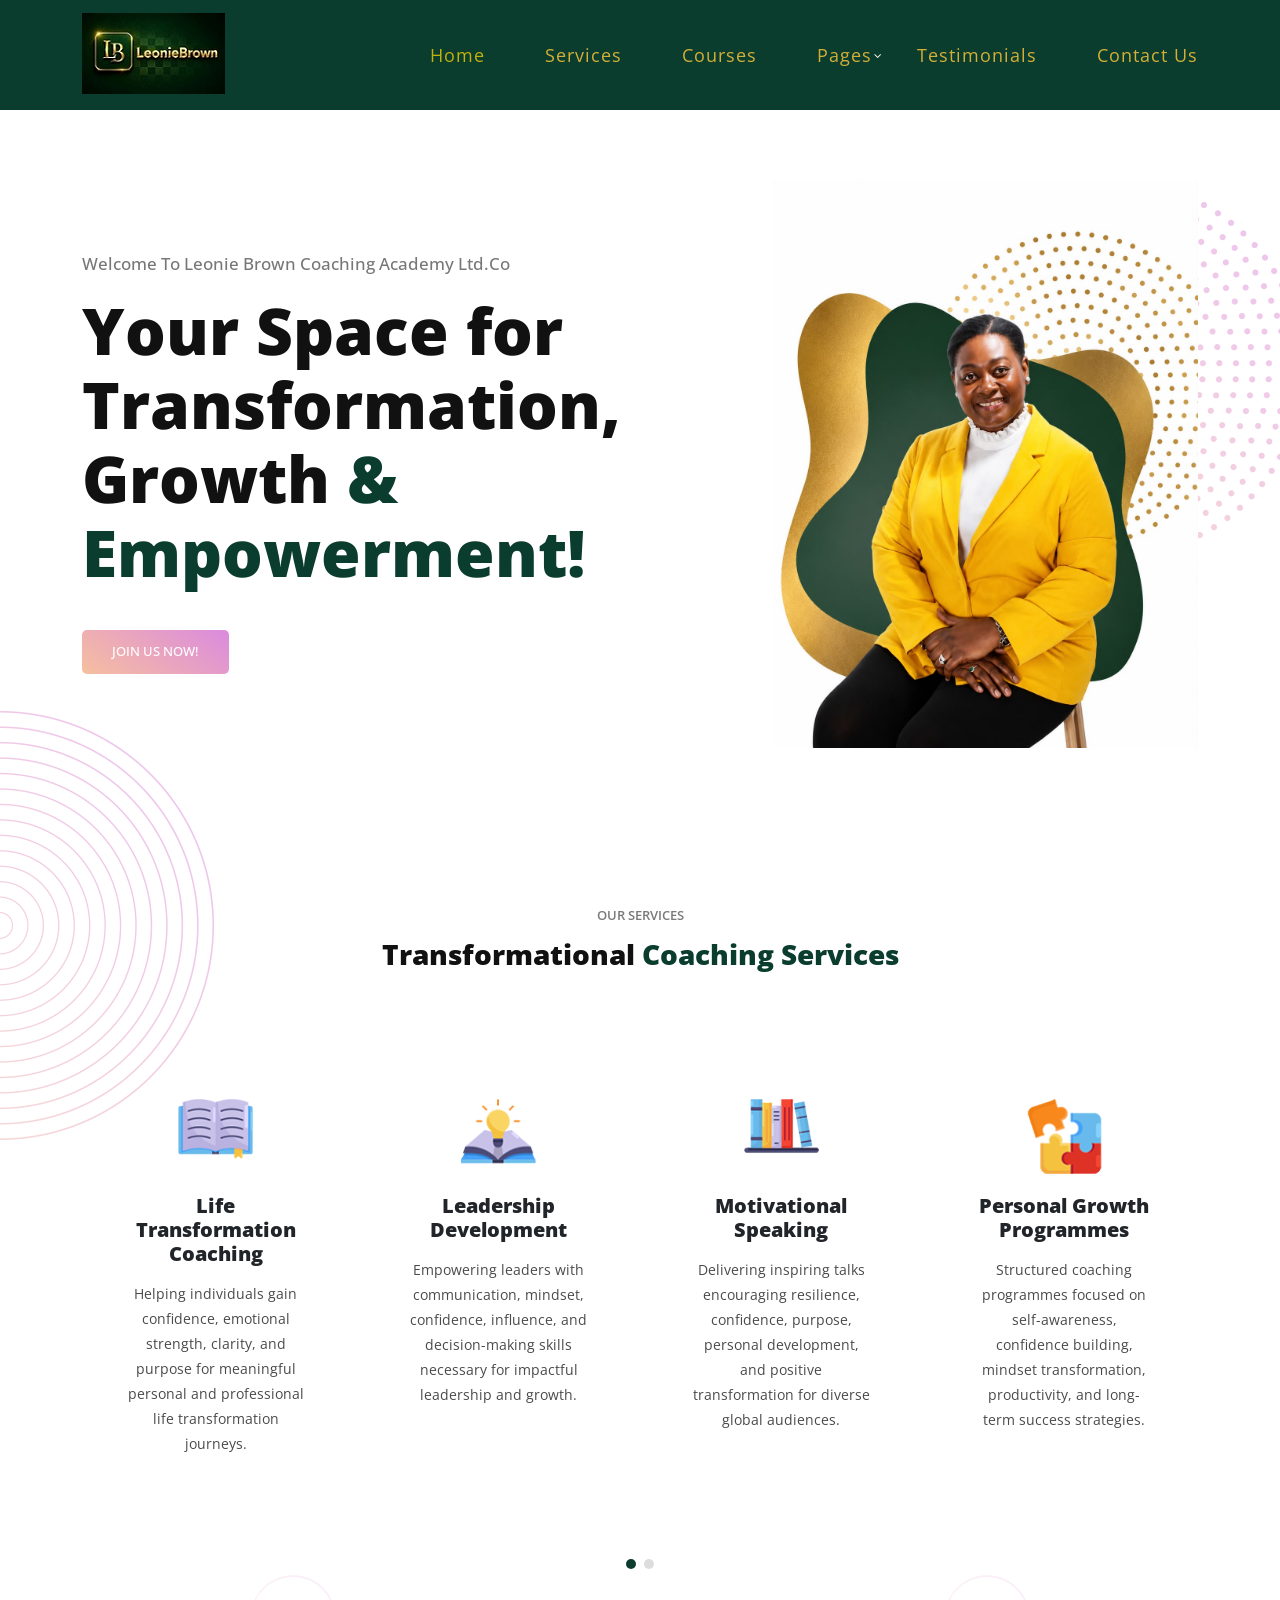
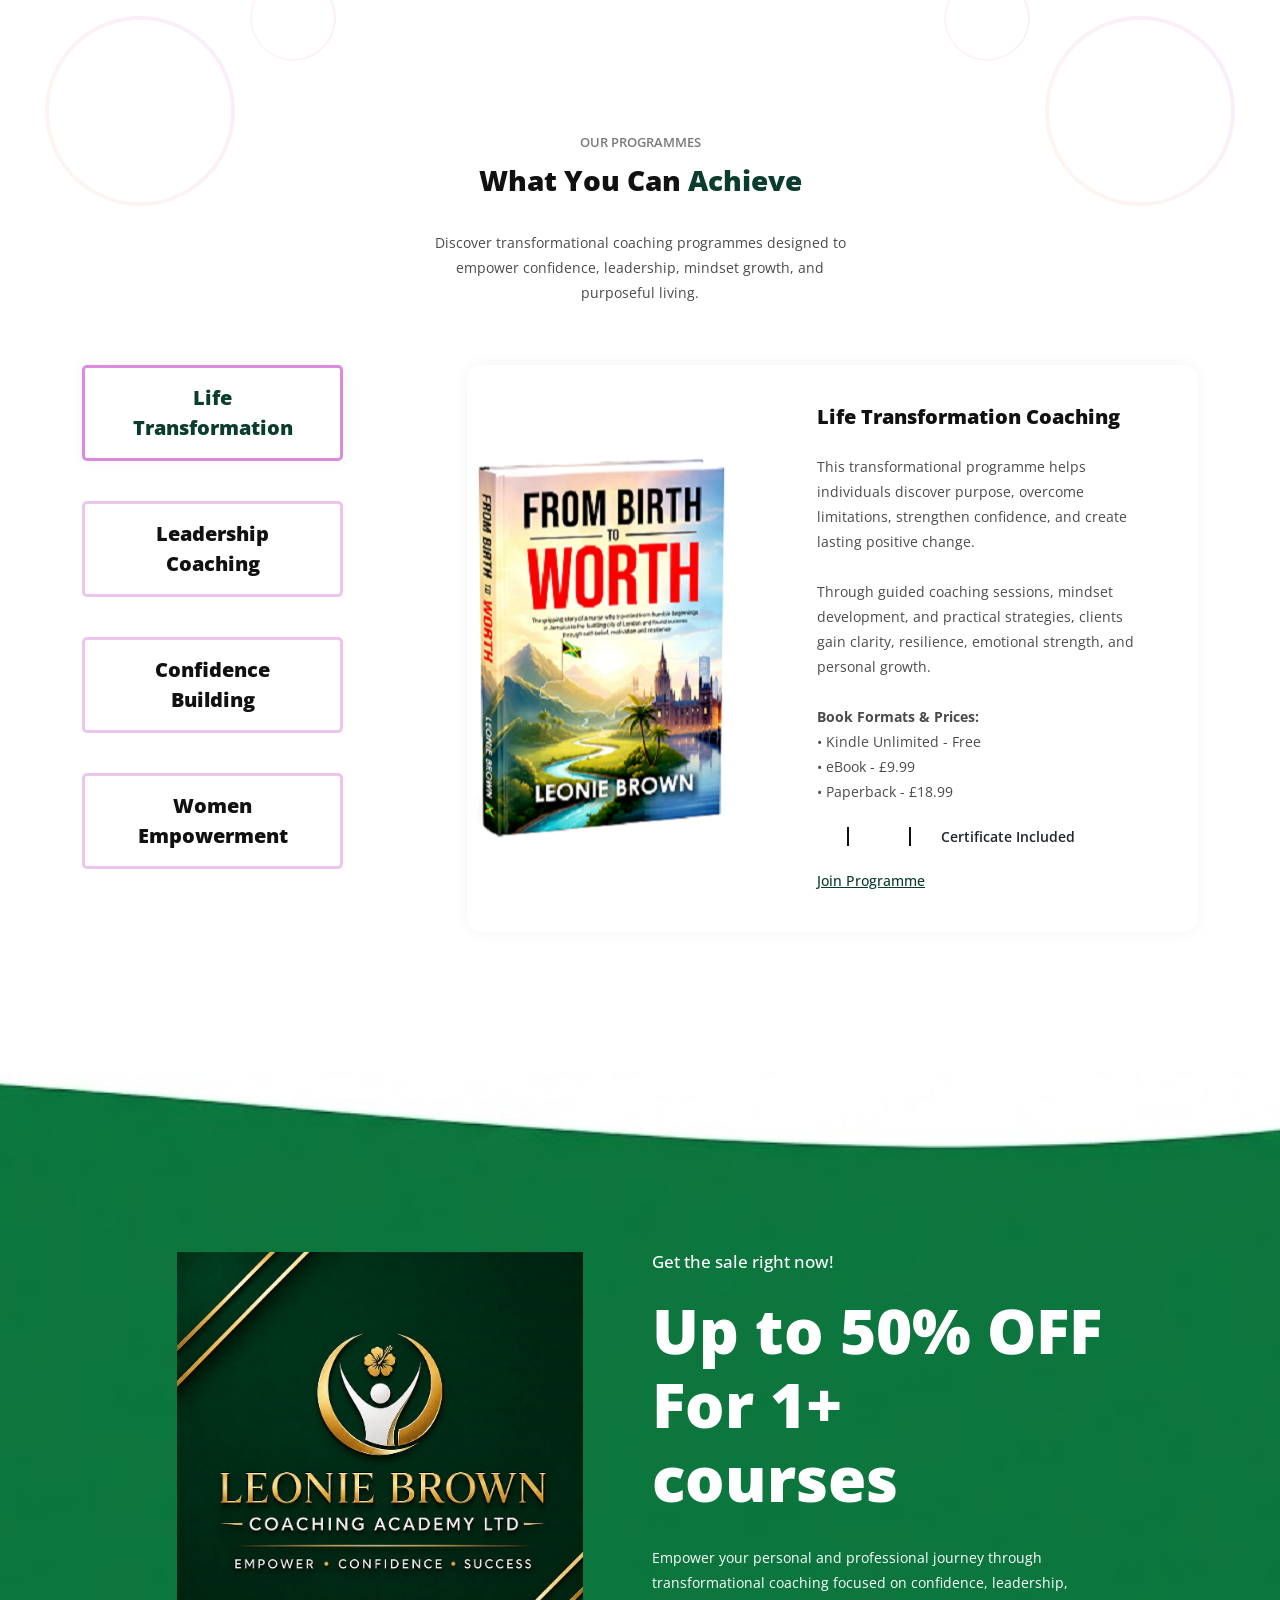
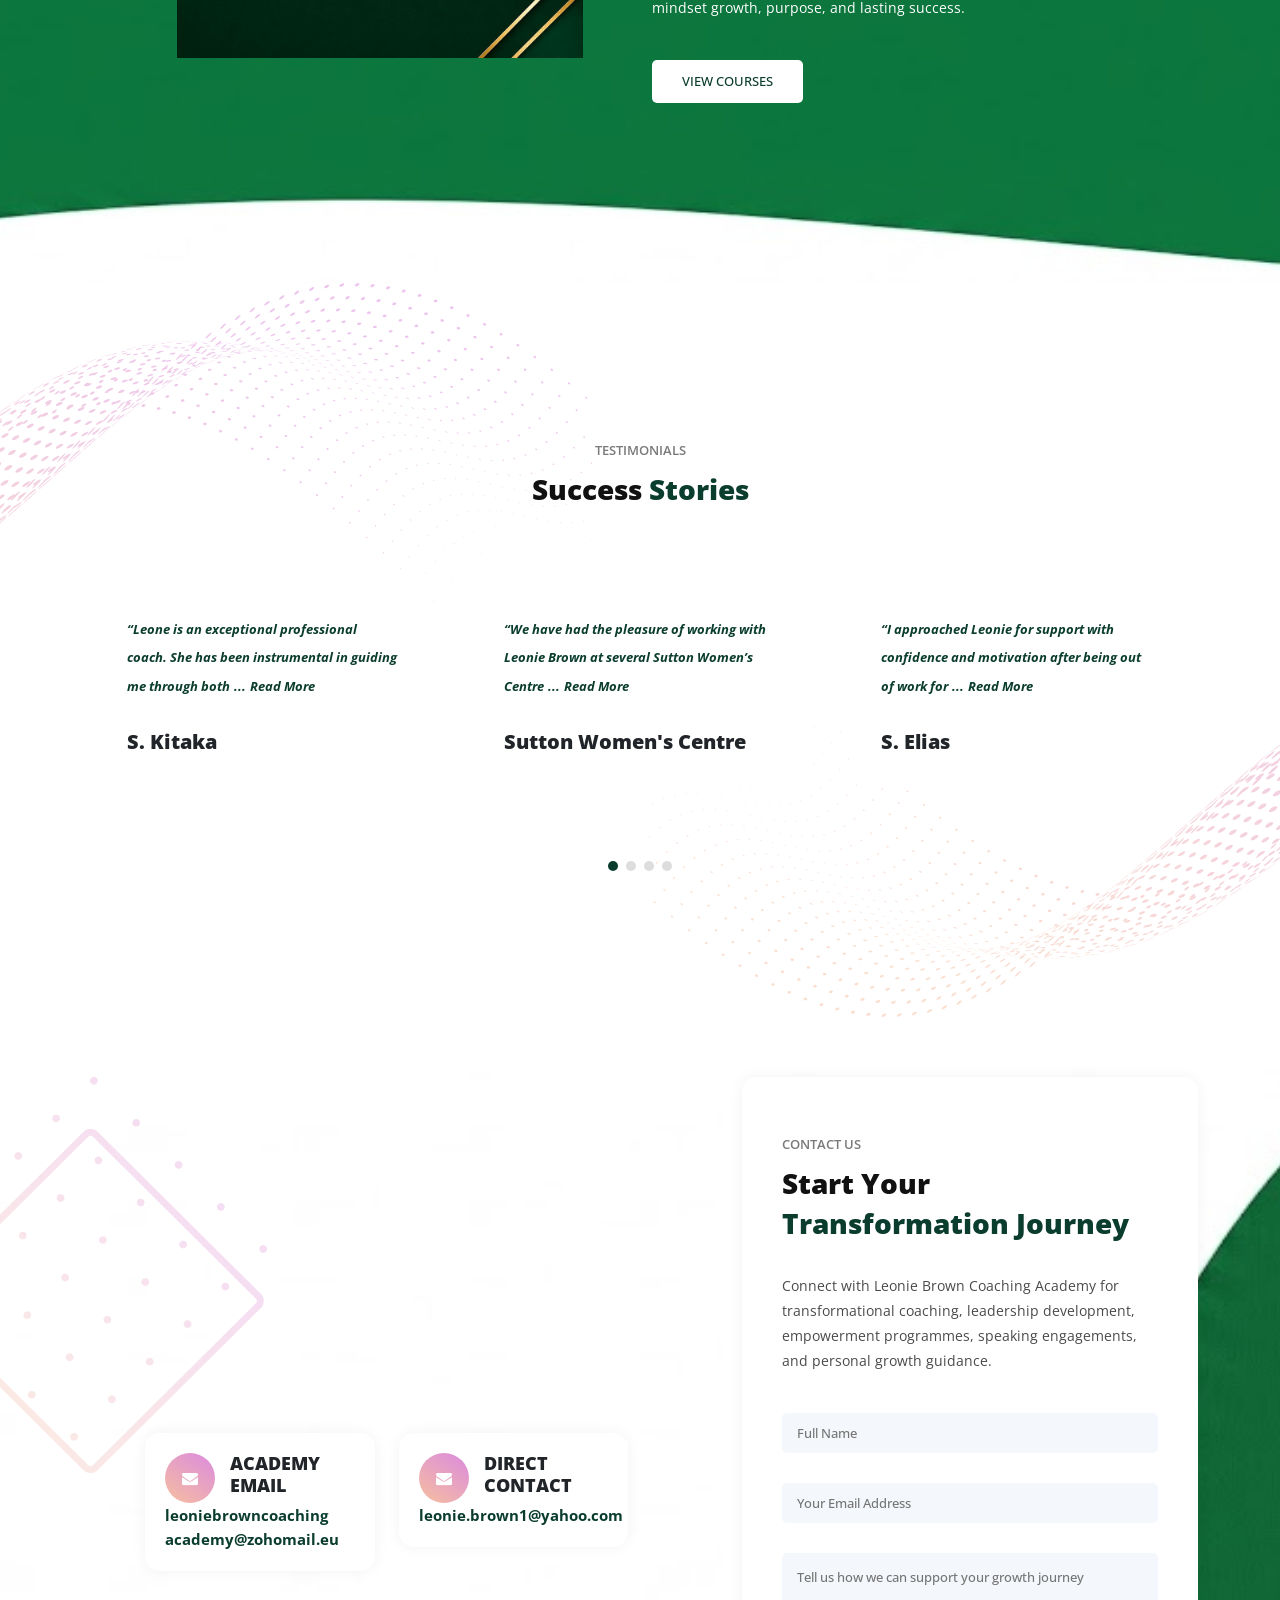
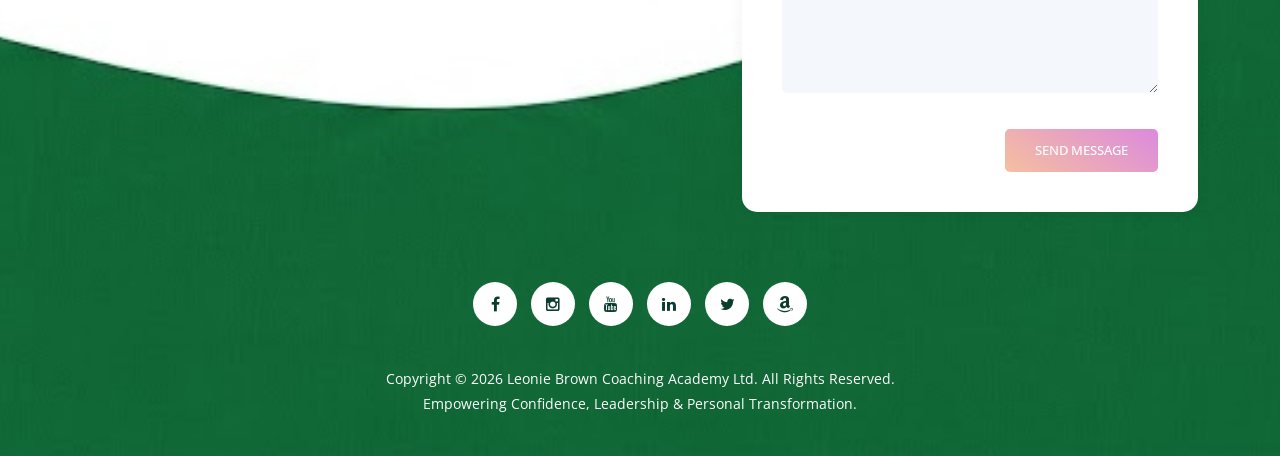
==== index.html @ 74e0f934 "Initial website upload" ====
<!DOCTYPE html>
<html lang="en">

  <head>

    <meta charset="utf-8">
    <meta name="viewport" content="width=device-width, initial-scale=1.0">
    <meta name="description" content="">
    <meta name="author" content="">
    <link href="https://fonts.googleapis.com/css?family=Open+Sans:100,200,300,400,500,600,700,800,900" rel="stylesheet">
    <link rel="stylesheet" href="https://cdnjs.cloudflare.com/ajax/libs/font-awesome/4.7.0/css/font-awesome.min.css">

    <title>LB - CoachingAcademy</title>
    <!-- Microsoft Clarity START -->
    <script type="text/javascript">
    (function(c,l,a,r,i,t,y){
        c[a]=c[a]||function(){(c[a].q=c[a].q||[]).push(arguments)};
        t=l.createElement(r);t.async=1;t.src="https://www.clarity.ms/tag/"+i;
        y=l.getElementsByTagName(r)[0];y.parentNode.insertBefore(t,y);
    })(window, document, "clarity", "script", "x0pjebqiyk");
    </script>
    <!-- Microsoft Clarity END -->

    <!-- Bootstrap core CSS -->
    <link href="vendor/bootstrap/css/bootstrap.min.css" rel="stylesheet">


    <!-- Additional CSS Files -->
    <link rel="stylesheet" href="assets/css/fontawesome.css">
    <link rel="stylesheet" href="assets/css/templatemo-eduwell-style.css">
    <link rel="stylesheet" href="assets/css/owl.css">
    <link rel="stylesheet" href="assets/css/lightbox.css">
<!--

TemplateMo 573 EduWell

https://templatemo.com/tm-573-eduwell

-->
  </head>

<body>


<!-- ***** Header Area Start ***** -->
<header class="header-area header-sticky">

  <!-- ⭐ INLINE STYLE ADDED FOR GOLD MENU TEXT -->
  <style>
    .header-area .main-nav .nav li a {
        color: #d4af37 !important;
        transition: all 0.3s ease;
    }

    .header-area .main-nav .nav li a:hover {
        color: #ffd700 !important;
    }

    .header-area .main-nav .nav li a.active {
        color: #ffd700 !important;
    }
  </style>

  <div class="container">
      <div class="row">
          <div class="col-12">
              <nav class="main-nav">

                  <!-- ***** Logo Start ***** -->
                  <a href="index.html" class="logo">
                      <img src="assets/images/templatemo-leoniebrown.png" alt="LB - CoachingAcademy">
                  </a>
                  <!-- ***** Logo End ***** -->

                  <!-- ***** Menu Start ***** -->
                  <ul class="nav">
                      <li class="scroll-to-section"><a href="#top" class="active">Home</a></li>
                      <li class="scroll-to-section"><a href="#services">Services</a></li>
                      <li class="scroll-to-section"><a href="#courses">Courses</a></li>

                      <li class="has-sub">
                          <a href="javascript:void(0)">Pages</a>
                          <ul class="sub-menu">
                              <li><a href="about-us.html">About Us</a></li>
                              <li><a href="our-services.html">Our Services</a></li>
                              <li><a href="contact-us.html">Contact Info</a></li>
                          </ul>
                      </li>

                      <li class="scroll-to-section"><a href="#testimonials">Testimonials</a></li>
                      <li class="scroll-to-section"><a href="#contact-section">Contact Us</a></li>
                  </ul>

                  <a class='menu-trigger'>
                      <span>Menu</span>
                  </a>
                  <!-- ***** Menu End ***** -->

              </nav>
          </div>
      </div>
  </div>
</header>
<!-- ***** Header Area End ***** -->

  <!-- ***** Main Banner Area Start ***** -->
  <section class="main-banner" id="top">
    <div class="container">
      <div class="row">
        <div class="col-lg-6 align-self-center">
          <div class="header-text">
            <h6>Welcome to Leonie Brown Coaching Academy Ltd.Co</h6>
            <h2>Your Space for Transformation, Growth <em>& Empowerment!</em></h2>
            <div class="main-button-gradient">
              <div class="scroll-to-section"><a href="#contact-section">Join Us Now!</a></div>
            </div>
          </div>
        </div>
        <div class="col-lg-6">
          <div class="right-image">
            <img src="assets/images/banner-right-image.png" alt="">
          </div>
        </div>
      </div>
    </div>
  </section>
<!-- ***** Main Banner Area End ***** -->

<section class="services" id="services">
  <div class="container">
    <div class="row">
      <div class="col-lg-12">
        <div class="section-heading">
          <h6>Our Services</h6>
          <h4>Transformational <em>Coaching Services</em></h4>
        </div>
      </div>

      <div class="col-lg-12">
        <div class="owl-service-item owl-carousel">

          <!-- Service 1 -->
          <div class="item">
            <div class="service-item">
              <div class="icon">
                <img src="assets/images/service-icon-01.png" alt="">
              </div>
              <h4>Life Transformation Coaching</h4>
              <p>Helping individuals gain confidence, emotional strength, clarity, and purpose for meaningful personal and professional life transformation journeys.</p>
            </div>
          </div>

          <!-- Service 2 -->
          <div class="item">
            <div class="service-item">
              <div class="icon">
                <img src="assets/images/service-icon-02.png" alt="">
              </div>
              <h4>Leadership Development</h4>
              <p>Empowering leaders with communication, mindset, confidence, influence, and decision-making skills necessary for impactful leadership and growth.</p>
            </div>
          </div>

          <!-- Service 3 -->
          <div class="item">
            <div class="service-item">
              <div class="icon">
                <img src="assets/images/service-icon-03.png" alt="">
              </div>
              <h4>Motivational Speaking</h4>
              <p>Delivering inspiring talks encouraging resilience, confidence, purpose, personal development, and positive transformation for diverse global audiences.</p>
            </div>
          </div>

          <!-- Service 4 -->
          <div class="item">
            <div class="service-item">
              <div class="icon">
                <img src="assets/images/service-icon-04.png" alt="">
              </div>
              <h4>Personal Growth Programmes</h4>
              <p>Structured coaching programmes focused on self-awareness, confidence building, mindset transformation, productivity, and long-term success strategies.</p>
            </div>
          </div>

          <!-- Service 5 -->
          <div class="item">
            <div class="service-item">
              <div class="icon">
                <img src="assets/images/service-icon-01.png" alt="">
              </div>
              <h4>Confidence Building Sessions</h4>
              <p>Helping individuals overcome fear, self-doubt, and limitations while developing confidence, courage, communication, and leadership abilities daily.</p>
            </div>
          </div>

          <!-- Service 6 -->
          <div class="item">
            <div class="service-item">
              <div class="icon">
                <img src="assets/images/service-icon-02.png" alt="">
              </div>
              <h4>Women Empowerment Coaching</h4>
              <p>Supporting women in discovering purpose, building confidence, embracing leadership, and creating fulfilling, empowered, and successful lifestyles.</p>
            </div>
          </div>

          <!-- Service 7 -->
          <div class="item">
            <div class="service-item">
              <div class="icon">
                <img src="assets/images/service-icon-03.png" alt="">
              </div>
              <h4>Mindset Transformation</h4>
              <p>Guiding individuals to develop positive thinking patterns, emotional resilience, discipline, and growth-oriented habits for lasting personal success.</p>
            </div>
          </div>

          <!-- Service 8 -->
          <div class="item">
            <div class="service-item">
              <div class="icon">
                <img src="assets/images/service-icon-04.png" alt="">
              </div>
              <h4>Goal Achievement Coaching</h4>
              <p>Providing strategic coaching support to help clients set goals, stay accountable, and achieve meaningful life and business objectives.</p>
            </div>
          </div>

        </div>
      </div>
    </div>
  </div>
</section>

<section class="our-courses" id="courses">
  <div class="container">
    <div class="row">
      <div class="col-lg-6 offset-lg-3">
        <div class="section-heading">
          <h6>OUR PROGRAMMES</h6>
          <h4>What You Can <em>Achieve</em></h4>
          <p>Discover transformational coaching programmes designed to empower confidence, leadership, mindset growth, and purposeful living.</p>
        </div>
      </div>

      <div class="col-lg-12">
        <div class="naccs">
          <div class="tabs">
            <div class="row">

              <!-- LEFT MENU -->
              <div class="col-lg-3">
                <div class="menu">
                  <div class="active gradient-border"><span>Life Transformation</span></div>
                  <div class="gradient-border"><span>Leadership Coaching</span></div>
                  <div class="gradient-border"><span>Confidence Building</span></div>
                  <div class="gradient-border"><span>Women Empowerment</span></div>
                </div>
              </div>

              <!-- RIGHT CONTENT -->
              <div class="col-lg-9">
                <ul class="nacc">

                  <!-- COURSE 1 -->
                  <li class="active">
                    <div>
                      <div class="left-image">
                        <img src="assets/images/courses-01.jpg" alt="">
                        <div class="price"><h6></h6></div>
                      </div>

                      <div class="right-content">
                        <h4>Life Transformation Coaching</h4>

<p>
  This transformational programme helps individuals discover purpose, overcome limitations, strengthen confidence, and create lasting positive change.
  <br><br>
  Through guided coaching sessions, mindset development, and practical strategies, clients gain clarity, resilience, emotional strength, and personal growth.
  <br><br>
  <strong>Book Formats & Prices:</strong><br>
  • Kindle Unlimited - Free<br>
  • eBook - £9.99<br>
  • Paperback - £18.99
</p>

                        <span></span>
                        <span></span>
                        <span class="last-span">Certificate Included</span>

                        <div class="text-button">
                          <a href="contact-us.html">Join Programme</a>
                        </div>
                      </div>
                    </div>
                  </li>

                  <!-- COURSE 2 -->
                  <li>
                    <div>
                      <div class="left-image">
                        <img src="assets/images/courses-02.jpg" alt="">
                        <div class="price"><h6></h6></div>
                      </div>

                      <div class="right-content">
                        <h4>Leadership Development Coaching</h4>

                        <p>
                          Build strong leadership abilities, communication skills, emotional intelligence, and confidence necessary for personal and professional success.
                          <br><br>
                          Ideal for aspiring leaders, entrepreneurs, professionals, and individuals seeking impactful leadership growth and purposeful influence.
                        </p>

                        <span></span>
                        <span></span>
                        <span class="last-span">Leadership Certificate</span>

                        <div class="text-button">
                          <a href="contact-us.html">Join Programme</a>
                        </div>
                      </div>
                    </div>
                  </li>

                  <!-- COURSE 3 -->
                  <li>
                    <div>
                      <div class="left-image">
                        <img src="assets/images/courses-03.jpg" alt="">
                        <div class="price"><h6></h6></div>
                      </div>

                      <div class="right-content">
                        <h4>Confidence Building Programme</h4>

                        <p>
                          Learn how to overcome fear, self-doubt, and limiting beliefs while developing confidence, courage, and effective communication skills.
                          <br><br>
                          This programme empowers individuals to step boldly into opportunities, leadership roles, and meaningful personal growth experiences.
                        </p>

                        <span></span>
                        <span></span>
                        <span class="last-span">Growth Certificate</span>

                        <div class="text-button">
                          <a href="contact-us.html">Join Programme</a>
                        </div>
                      </div>
                    </div>
                  </li>

                  <!-- COURSE 4 -->
                  <li>
                    <div>
                      <div class="left-image">
                        <img src="assets/images/courses-04.jpg" alt="">
                        <div class="price"><h6></h6></div>
                      </div>

                      <div class="right-content">
                        <h4>Women Empowerment Coaching</h4>

                        <p>
                          A transformational coaching experience focused on empowering women through leadership, confidence, purpose discovery, and mindset growth.
                          <br><br>
                          Designed to help women embrace their strengths, create impact, and build successful, fulfilling, and empowered lifestyles confidently.
                        </p>

                        <span></span>
                        <span></span>
                        <span class="last-span">Empowerment Certificate</span>

                        <div class="text-button">
                          <a href="contact-us.html">Join Programme</a>
                        </div>
                      </div>
                    </div>
                  </li>

                </ul>
              </div>

            </div>
          </div>
        </div>
      </div>

    </div>
  </div>
</section>

  <section class="simple-cta">
    <div class="container">
      <div class="row">
        <div class="col-lg-5 offset-lg-1">
          <div class="left-image">
            <img src="assets/images/cta-left-image.png" alt="">
          </div>
        </div>
        <div class="col-lg-5 align-self-center">
          <h6>Get the sale right now!</h6>
          <h4>Up to 50% OFF For 1+ courses</h4>
          <p>Empower your personal and professional journey through transformational coaching focused on confidence, leadership, mindset growth, purpose, and lasting success.</p>
          <div class="white-button">
            <a href="#courses">View Courses</a>
          </div>
        </div>
      </div>
    </div>
  </section>

<section class="testimonials" id="testimonials">
  <div class="container">
    <div class="row">

      <div class="col-lg-12">
        <div class="section-heading">
          <h6>Testimonials</h6>
          <h4>Success <em>Stories</em></h4>
        </div>
      </div>

      <div class="col-lg-12">
        <div class="owl-testimonials owl-carousel" style="position: relative; z-index: 5;">

          <div class="item">
            <p>“Leone is an exceptional  professional coach.
She has been  instrumental in guiding me through both professional and personal challenges, helping me confront my fears and self-limiting beliefs head-on and find a way through the barriers that were  holding me back.
Her calm yet firm approach is incredibly effective, providing both reassurance and accountability when navigating difficult and often painful topics.  She has supported me through some of my lowest moments when my confidence was deeply shaken and helped me rebuild a strong sense of self-worth. Thanks to Leonie’s guidance, I now have greater confidence in my abilities, a clearer understanding of my value,  and the courage to use my voice advocate for myself and others. I am deeply grateful for the positive impact she has had on my personal and professional growth”</p>
            <h4>S. Kitaka</h4>
            <span></span>
            <img src="assets/images/quote.png" alt="">
          </div>

          <div class="item">
            <p>“We have had the pleasure of working with Leonie Brown at several Sutton Women’s Centre events, and she is always an absolute joy to have with us. Leonie delivers motivational talks that are truly inspiring, emotionally engaging, and incredibly powerful.
Her ability to connect with women, share her message with authenticity, and create a supportive and uplifting atmosphere is something really special. Every time she speaks, she leaves a lasting impact on our audience, with many women feeling motivated, empowered, and moved by her words.
Leonie is not only a brilliant speaker but also a warm and professional individual who brings such positive energy to every event she is part of. We would gladly welcome her back again and highly recommend her to any organisation looking to inspire and uplift their community.
Many thanks”</p>
            <h4>Sutton Women's Centre</h4>
            <span></span>
            <img src="assets/images/quote.png" alt="">
          </div>

          <div class="item">
            <p>“I approached Leonie for support with confidence and motivation after being out of work for several years, while also managing the daily pressures of being a busy SEN mother. My anxiety and stress levels were high, and I often felt overwhelmed and stuck.

From the very first session, Leonie was engaging, encouraging, and genuinely invested in my wellbeing. She helped me identify the beliefs and patterns that were keeping me frozen in place, and she guided me through practical steps to rebuild my confidence. When my anxiety spiked due to the demands of SEN parenting, she taught me grounding techniques, simple mindset tools, and ways to break tasks into manageable steps so I could regain control of my day.

Her calm, structured approach gave me the strength and courage to retrain, and for the first time in years, I felt capable of moving forward.

If you’re looking for a coach who truly listens, understands real‑life pressures, and supports you with compassion and clarity, I would strongly recommend working with Leonie. She doesn’t just motivate you — she equips you with the tools to change your life”</p>
            <h4>S. Elias</h4>
            <span></span>
            <img src="assets/images/quote.png" alt="">
          </div>

          <div class="item">
            <p>“It is with great pleasure that I acknowledge and witness the remarkable professional journey of this highly accomplished and inspirational woman. Through dedication, perseverance, and a commitment to excellence, she has developed an outstanding standard in her nursing career, serving as a role model for both colleagues and aspiring nurses.
Her passion and drive for empowering others extend beyond clinical practice. The launch of her website is a testament to her vision of sharing knowledge, experiences, and inspiration with a wider audience. Equally impressive is her book, From Birth to Worth, which offers a fascinating and thought-provoking perspective on personal growth, purpose, and achievement. The book is engaging, insightful, and reflects her deep understanding of the challenges and opportunities that shape our lives.
Her achievements demonstrate not only professional excellence but also a genuine desire to inspire, educate, and uplift others both physically and spiritually. She continues to make a meaningful impact within the nursing profession and beyond, and her work is deserving of the highest recognition and admiration.”</p>
            <h4>Delroy Barnett</h4>
            <span></span>
            <img src="assets/images/quote.png" alt="">
          </div>

          <div class="item">
            <p>“I really enjoyed reading From Birth to Worth by Leonie Brown. The book is inspiring, easy to connect with, and full of meaningful insights about self-worth and personal growth. It made me reflect on my own journey and reminded me of the importance of believing in myself. I found it uplifting and encouraging, and I would definitely recommend it to anyone looking for motivation and a positive perspective on life.”</p>
            <h4>Tanya Dias</h4>
            <span></span>
            <img src="assets/images/quote.png" alt="">
          </div>

          <div class="item">
            <p>“The coaching sessions helped me develop greater self-awareness, confidence, and resilience. It provided a safe space to reflect on my experiences, recognise my strengths, and develop practical strategies for managing challenges. The sessions had a positive impact on my wellbeing, helped me regain confidence, and supported my personal and professional growth.”</p>
            <h4>Jeanie Juxon-smith </h4>
            <span></span>
            <img src="assets/images/quote.png" alt="">
          </div>

          <div class="item">
            <p>“Leonie is a wise coach and has real insight into coaching, and that shines through. I left feeling brighter and shinier with better insight into where I was and where I was going. Thank you, Leonie. I  would highly recommend you.”</p>
            <h4>Martin Hogan</h4>
            <span>The Improvement Coalition</span>
            <img src="assets/images/quote.png" alt="">
          </div>

          <div class="item">
            <p>“Thanks to Leonie Brown for speaking at our girls and non- bindary pupils and staff in Yrs 10 -13 assembly.Leonie was here to help inspire  & and empower our pupils in their learning, & she certainly did!”</p>
            <h4>EWELL CASTLE SCHOOL</h4>
            <span></span>
            <img src="assets/images/quote.png" alt="">
          </div>

          <div class="item">
            <p>“Leonie was invited to deliver a motivational talk to colleagues attending training organised by our service. Delegates were deeply inspired by the way she drew upon both her personal and professional experiences to encourage them as they embarked on the next stage of their growth and development journey. Her messages of self-worth, recognising that you are capable and enough, and, above all, the importance of self-love resonated profoundly with the group. The impact of her words was evident throughout this session and continued long afterwards. It was a truly memorable and inspiring experience, one that I often reflect upon, particularly during moments ehen self-doubt creeps in, and I find myself feeling "less than"”</p>
            <h4>VTE Lead </h4>
            <span></span>
            <img src="assets/images/quote.png" alt="">
          </div>

          <div class="item">
            <p>“Sutton African Caribbean Cultural Organisation has had the pleasure of working with Leonie on more than one occasions.
Two that stand out was as follows:
Keynote speaker for launch of Black History Month 2022 under the theme.
"Time for a Change; action not words"
This was brilliant done and in keeping with the theme.
Leonie kept the audience captivated, while including some of the challenges she had experienced.
How these challenges were overcome.
This speech is still remembered today as it was so powerful, challenging but also imparting a feeling of hope and being able to overcome adversities”</p>
            <h4>Sutton African Caribbean Cultural Organisation</h4>
            <span></span>
            <img src="assets/images/quote.png" alt="">
          </div>

          <div class="item">
            <p>“I have had the pleasure of knowing and working alongside Leonie Brown both as a colleague and a friend, and I can honestly say she is an exceptional motivational speaker and coach.

I have attended and witnessed experienced Leonie's transformation coaching and witnessed several of Leonie’s   motivational speaking events, and each time, I have been deeply impressed by her ability to connect with people in such a genuine, compassionate, and empowering way. Her talks are inspiring, emotionally engaging, and delivered with authenticity, warmth, and confidence.

Leonie has a unique ability to uplift individuals, encourage self-belief, and create a safe and positive environment where people feel heard, valued, and motivated to move forward in their lives. Her passion for helping others is evident in every interaction, and the impact she has on her audience is truly remarkable.

She brings professionalism, empathy, and positive energy to every event and always leaves a lasting impression on those who attend. Many individuals walk away from her sessions feeling empowered, encouraged, and more confident in themselves and their future.

I would highly recommend Leonie Brown to any organisation, community group, or event looking for a motivational speaker who can genuinely inspire, empower, and positively influence people from all walks of life.”</p>
            <h4>Dr Shalinie Nanayakkara</h4>
            <span>Specialty Doctor in Sexual Health & HIV</span>
            <img src="assets/images/quote.png" alt="">
          </div>

        </div>
      </div>

    </div>
  </div>
</section>

  <section class="contact-us" id="contact-section">
    <div class="container">
      <div class="row">
        <div class="col-lg-8">
          <div id="map">
          
            <!-- Google Map -->
<iframe 
src="https://www.google.com/maps?q=London,+United+Kingdom&output=embed" 
width="100%" 
height="420px" 
frameborder="0" 
style="border:0; border-radius: 15px; position: relative; z-index: 2;" 
allowfullscreen="">
</iframe>

<div class="row">

  <!-- Email 1 -->
  <div class="col-lg-4 offset-lg-1">
    <div class="contact-info">
      <div class="icon">
        <i class="fa fa-envelope"></i>
      </div>
      <h4>Academy Email</h4>
      <span>leoniebrowncoaching<br>academy@zohomail.eu</span>
    </div>
  </div>

  <!-- Email 2 -->
  <div class="col-lg-4">
    <div class="contact-info">
      <div class="icon">
        <i class="fa fa-envelope"></i>
      </div>
      <h4>Direct Contact</h4>
      <span>leonie.brown1@yahoo.com</span>
    </div>
  </div>

</div>
</div>
</div>

<!-- Contact Form -->
<div class="col-lg-4">
  <form id="contact">

    <div class="row">

      <div class="col-lg-12">
        <div class="section-heading">
          <h6>Contact Us</h6>
          <h4>Start Your <em>Transformation Journey</em></h4>

          <p>
            Connect with Leonie Brown Coaching Academy for transformational coaching, leadership development, empowerment programmes, speaking engagements, and personal growth guidance.
          </p>
        </div>
      </div>

      <div class="col-lg-12">
        <fieldset>
          <input type="text" name="name" id="name" placeholder="Full Name" required>
        </fieldset>
      </div>

      <div class="col-lg-12">
        <fieldset>
          <input type="email" name="email" id="email" placeholder="Your Email Address" required>
        </fieldset>
      </div>

      <div class="col-lg-12">
        <fieldset>
          <textarea name="message" id="message" placeholder="Tell us how we can support your growth journey" required></textarea>
        </fieldset>
      </div>

      <div class="col-lg-12">
        <fieldset>
          <button type="submit" id="form-submit" class="main-gradient-button">
            Send Message
          </button>
        </fieldset>
      </div>

    </div>
  </form>
</div>

<!-- Social Icons -->
<div class="col-lg-12">
  <ul class="social-icons">

    <!-- Facebook -->
    <li>
      <a href="https://www.facebook.com/share/1HjqwGd4fP/?mibextid=wwXIfr" target="_blank">
        <i class="fa fa-facebook"></i>
      </a>
    </li>

    <!-- Instagram -->
    <li>
      <a href="https://share.google/suhHekVQ51m1lTBSU" target="_blank">
        <i class="fa fa-instagram"></i>
      </a>
    </li>

    <!-- YouTube -->
    <li>
      <a href="https://share.google/aqJVCvYwI15ghDVH5" target="_blank">
        <i class="fa fa-youtube"></i>
      </a>
    </li>
    <!-- LinkedIn -->
<li>
  <a href="https://www.linkedin.com/in/leonie-brown-36a054404?utm_source=share_via&utm_content=profile&utm_medium=member_android" target="_blank">
    <i class="fa fa-linkedin"></i>
  </a>
</li>
    <!-- Twitter / X -->
    <li>
      <a href="https://share.google/ngGg0nLuw0b45uj2F" target="_blank">
        <i class="fa fa-twitter"></i>
      </a>
    </li>
    <!-- Amazon Author Page / Books -->
<li>
  <a href="https://amzn.eu/d/0cETu0y5" target="_blank" title="Buy Leonie Brown Books on Amazon">
    <i class="fa fa-amazon"></i>
  </a>
</li>

  </ul>
</div>

<!-- Footer -->
<div class="col-lg-12">
  <p class="copyright">

    Copyright © 2026 Leonie Brown Coaching Academy Ltd. 
    All Rights Reserved.

    <br>
    Empowering Confidence, Leadership & Personal Transformation.

  </p>
</div>

  <!-- Scripts -->
  <!-- Bootstrap core JavaScript -->
    <script src="vendor/jquery/jquery.min.js"></script>
    <script src="vendor/bootstrap/js/bootstrap.bundle.min.js"></script>

    <script src="assets/js/isotope.min.js"></script>
    <script src="assets/js/owl-carousel.js"></script>
    <script src="assets/js/lightbox.js"></script>
    <script src="assets/js/tabs.js"></script>
    <script src="assets/js/video.js"></script>
    <script src="assets/js/slick-slider.js"></script>
    <script src="assets/js/custom.js"></script>
    <script>
        //according to loftblog tut
        $('.nav li:first').addClass('active');

        var showSection = function showSection(section, isAnimate) {
          var
          direction = section.replace(/#/, ''),
          reqSection = $('.section').filter('[data-section="' + direction + '"]'),
          reqSectionPos = reqSection.offset().top - 0;

          if (isAnimate) {
            $('body, html').animate({
              scrollTop: reqSectionPos },
            800);
          } else {
            $('body, html').scrollTop(reqSectionPos);
          }

        };

        var checkSection = function checkSection() {
          $('.section').each(function () {
            var
            $this = $(this),
            topEdge = $this.offset().top - 80,
            bottomEdge = topEdge + $this.height(),
            wScroll = $(window).scrollTop();
            if (topEdge < wScroll && bottomEdge > wScroll) {
              var
              currentId = $this.data('section'),
              reqLink = $('a').filter('[href*=\\#' + currentId + ']');
              reqLink.closest('li').addClass('active').
              siblings().removeClass('active');
            }
          });
        };

        $('.main-menu, .responsive-menu, .scroll-to-section').on('click', 'a', function (e) {
          e.preventDefault();
          showSection($(this).attr('href'), true);
        });

        $(window).scroll(function () {
          checkSection();
        });
    </script>
  
<script>
  document.getElementById("contact").addEventListener("submit", function (e) {
    e.preventDefault();

    const name = document.getElementById("name").value;
    const email = document.getElementById("email").value;
    const message = document.getElementById("message").value;

    // Your WhatsApp number (remove + and spaces)
    const phoneNumber = "447711114290";

    const whatsappMessage =
      `Hello Leonie Brown Coaching Academy,%0A%0A` +
      `Full Name: ${name}%0A` +
      `Email: ${email}%0A` +
      `Message: ${message}%0A%0A` +
      `Please respond when available.`;

    const whatsappURL = `https://wa.me/${phoneNumber}?text=${whatsappMessage}`;

    // Open WhatsApp
    window.open(whatsappURL, "_blank");

    // Success popup
    alert("Your message is ready on WhatsApp. Please press send inside WhatsApp to complete.");

    // Reset form
    document.getElementById("contact").reset();
  });
</script>

<!-- Read More script -->
<script>
document.addEventListener("DOMContentLoaded", function () {

  document.querySelectorAll('.owl-testimonials .item p').forEach(function(paragraph) {

    const originalText = paragraph.innerHTML.trim();

    const words = originalText.split(/\s+/);

    if (words.length <= 15) return;

    const shortText = words.slice(0, 15).join(' ');
    const remainingText = words.slice(15).join(' ');

    paragraph.innerHTML =
      `<span class="short-text">${shortText}</span>
       <span class="dots">...</span>
       <span class="more-text" style="display:none;"> ${remainingText}</span>
       <span class="read-more-link"> Read More</span>`;

    const readMore = paragraph.querySelector('.read-more-link');
    const moreText = paragraph.querySelector('.more-text');
    const dots = paragraph.querySelector('.dots');

    readMore.addEventListener('click', function () {

      if (moreText.style.display === 'none') {

        moreText.style.display = 'inline';
        dots.style.display = 'none';
        readMore.textContent = ' Read Less';

      } else {

        moreText.style.display = 'none';
        dots.style.display = 'inline';
        readMore.textContent = ' Read More';

      }

    });

  });

});
</script>

<!-- COURSES TAB SWITCH FIX -->
<script>
document.addEventListener("DOMContentLoaded", function () {

    const menuItems = document.querySelectorAll(".our-courses .menu .gradient-border");
    const courseItems = document.querySelectorAll(".our-courses .nacc li");

    // Hide all courses except first
    courseItems.forEach((course, index) => {
        if(index !== 0){
            course.style.display = "none";
        }
    });

    menuItems.forEach((item, index) => {

        item.addEventListener("click", function () {

            // Remove active from all menu items
            menuItems.forEach(menu => {
                menu.classList.remove("active");
            });

            // Hide all course content
            courseItems.forEach(course => {
                course.classList.remove("active");
                course.style.display = "none";
            });

            // Activate clicked menu
            this.classList.add("active");

            // Show corresponding course
            courseItems[index].classList.add("active");
            courseItems[index].style.display = "block";

        });

    });

});
</script>

</body>

</html>
---- assets/css/templatemo-eduwell-style.css ----
/*

TemplateMo 573 EduWell

https://templatemo.com/tm-573-eduwell

*/

/* ---------------------------------------------
Table of contents
------------------------------------------------
01. font & reset css
02. reset
03. global styles
04. header
05. banner
06. features
07. testimonials
08. contact
09. footer
10. preloader
11. search
12. portfolio

--------------------------------------------- */
/* 
---------------------------------------------
font & reset css
--------------------------------------------- 
*/
@import url("https://fonts.googleapis.com/css?family=Open+Sans:100,200,300,400,500,600,700,800,900");
/* 
---------------------------------------------
reset
--------------------------------------------- 
*/
html, body, div, span, applet, object, iframe, h1, h2, h3, h4, h5, h6, p, blockquote, div
pre, a, abbr, acronym, address, big, cite, code, del, dfn, em, font, img, ins, kbd, q,
s, samp, small, strike, strong, sub, sup, tt, var, b, u, i, center, dl, dt, dd, ol, ul, li,
figure, header, nav, section, article, aside, footer, figcaption {
  margin: 0;
  padding: 0;
  border: 0;
  outline: 0;
}

.clearfix:after {
  content: ".";
  display: block;
  clear: both;
  visibility: hidden;
  line-height: 0;
  height: 0;
}

.clearfix {
  display: inline-block;
}

html[xmlns] .clearfix {
  display: block;
}

* html .clearfix {
  height: 1%;
}

ul, li {
  padding: 0;
  margin: 0;
  list-style: none;
}

header, nav, section, article, aside, footer, hgroup {
  display: block;
}

* {
  box-sizing: border-box;
}

html, body {
  font-family: 'Open Sans', sans-serif;
  font-weight: 400;
  background-color: #fff;
  font-size: 16px;
  -ms-text-size-adjust: 100%;
  -webkit-font-smoothing: antialiased;
  -moz-osx-font-smoothing: grayscale;
}

a {
  text-decoration: none !important;
}

h1, h2, h3, h4, h5, h6 {
  margin-top: 0px;
  margin-bottom: 0px;
}

ul {
  margin-bottom: 0px;
}

p {
  font-size: 14px;
  line-height: 25px;
  color: #4a4a4a;
}

img {
  width: 100%;
  overflow: hidden;
}

/* 
---------------------------------------------
global styles
--------------------------------------------- 
*/
html,
body {
  background: #fff;
  font-family: 'Open Sans', sans-serif;
}

::selection {
  background: #0b3d2e;
  color: #fff;
}

::-moz-selection {
  background: #0b3d2e;
  color: #fff;
}

@media (max-width: 991px) {
  html, body {
    overflow-x: hidden;
  }
  .mobile-top-fix {
    margin-top: 30px;
    margin-bottom: 0px;
  }
  .mobile-bottom-fix {
    margin-bottom: 30px;
  }
  .mobile-bottom-fix-big {
    margin-bottom: 60px;
  }
}

.main-button-gradient a {
  font-size: 13px;
  color: #fff;
  background: rgb(219,138,222);
  background: linear-gradient(-145deg, rgba(219,138,222,1) 0%, rgba(246,191,159,1) 100%);
  padding: 12px 30px;
  display: inline-block;
  border-radius: 5px;
  font-weight: 500;
  text-transform: uppercase;
  transition: all .3s;
}

.main-button-gradient a:hover {
  background: rgb(219,138,222);
  background: linear-gradient(-145deg, rgba(219,138,222,1) 0%, rgba(246,191,159,1) 100%);
  opacity: 0.9;
}

.white-button a {
  font-size: 13px;
  color: #0b3d2e;
  background-color: #fff;
  padding: 12px 30px;
  display: inline-block;
  border-radius: 5px;
  font-weight: 500;
  text-transform: uppercase;
  transition: all .3s;
}

.white-button a:hover {
  opacity: 0.9;
}

.text-button a {
  font-size: 14px;
  font-weight: 500;
  color: #0b3d2e;
  text-decoration: underline !important;
  transition: all .3s;
}

.text-button a:hover {
  opacity: 0.75;
}

section {
  margin-top: 140px;
}

#contact-section {
  padding-top: 20px;
}

.section-heading {
  position: relative;
  z-index: 2;
  padding-top: 20px;
  margin-top: 0px;
  text-align: center;
  margin-bottom: 60px;
}

.section-heading h6 {
  font-size: 13px;
  text-transform: uppercase;
  color: #7a7a7a;
  font-weight: 600;
}

.section-heading h4 {
  margin-top: 10px;
  line-height: 40px;
  font-size: 28px;
  font-weight: 900;
  text-transform: capitalize;
  color: #111;
}

.section-heading h4 em {
  font-style: normal;
  color: #0b3d2e;
}

.section-heading p {
  margin-top: 30px;
}


/* 
---------------------------------------------
header
--------------------------------------------- 
*/
.background-header {
  background: #0b3d2e !important; /* solid luxury green */
  height: 80px !important;
  position: fixed !important;
  top: 0 !important;
  left: 0;
  right: 0;
  box-shadow: 0px 0px 10px rgba(0, 0, 0, 0.15) !important;
}

.header-area {
  background: #0b3d2e !important; /* solid luxury green */
  background-size: contain;
  background-repeat: no-repeat;
  background-position: center;
  position: absolute;
  height: 110px;
  top: 0;
  left: 0;
  right: 0;
  z-index: 100;
  -webkit-transition: all .5s ease 0s;
  -moz-transition: all .5s ease 0s;
  -o-transition: all .5s ease 0s;
  transition: all .5s ease 0s;
}

.header-area .main-nav {
  min-height: 80px;
  background: transparent;
}

.header-area .main-nav .logo {
  line-height: 100px;
  color: #fff;
  font-size: 28px;
  font-weight: 700;
  text-transform: uppercase;
  letter-spacing: 2px;
  float: left;
  -webkit-transition: all 0.3s ease 0s;
  -moz-transition: all 0.3s ease 0s;
  -o-transition: all 0.3s ease 0s;
  transition: all 0.3s ease 0s;
}

.background-header .main-nav .logo {
  line-height: 75px;
}

.background-header .nav {
  margin-top: 20px !important;
}

.header-area .main-nav .nav {
  float: right;
  margin-top: 35px;
  margin-right: 0px;
  background-color: transparent;
  -webkit-transition: all 0.3s ease 0s;
  -moz-transition: all 0.3s ease 0s;
  -o-transition: all 0.3s ease 0s;
  transition: all 0.3s ease 0s;
  position: relative;
  z-index: 999;
}

.header-area .main-nav .nav li {
  padding-left: 30px;
  padding-right: 30px;
}

.header-area .main-nav .nav li:last-child {
  padding-right: 0px;
}

.header-area .main-nav .nav li a {
  display: block;
  font-weight: 400;
  font-size: 18px;
  text-transform: capitalize;
  color: #fff;
  -webkit-transition: all 0.3s ease 0s;
  -moz-transition: all 0.3s ease 0s;
  -o-transition: all 0.3s ease 0s;
  transition: all 0.3s ease 0s;
  height: 40px;
  line-height: 40px;
  border: transparent;
  letter-spacing: 1px;
}

.header-area .main-nav .nav li:hover a,
.header-area .main-nav .nav li a.active {
  color: #fff!important;
  opacity: 0.75;
}

.background-header .main-nav .nav li:hover a,
.background-header .main-nav .nav li a.active {
  color: #fff!important;
  opacity: 1;
}

.header-area .main-nav .nav li.has-sub {
  position: relative;
  padding-right: 15px;
}

.header-area .main-nav .nav li.has-sub:after {
  font-family: FontAwesome;
  content: "\f107";
  font-size: 12px;
  color: #fff;
  position: absolute;
  right: 5px;
  top: 12px;
}

.header-area .main-nav .nav li.has-sub ul.sub-menu {
  position: absolute;
  width: 140px;
  box-shadow: 0 2px 28px 0 rgba(0, 0, 0, 0.06);
  overflow: hidden;
  top: 40px;
  border-radius: 5px;
  opacity: 0;
  transition: all .3s;
  transform: translateY(+2em);
  visibility: hidden;
  z-index: -1;
}

.header-area .main-nav .nav li.has-sub ul.sub-menu li {
  margin-left: 0px;
  padding-left: 0px;
  padding-right: 0px;
}

.header-area .main-nav .nav li.has-sub ul.sub-menu li a {
  opacity: 1;
  display: block;
  background: #f7f7f7;
  color: #2a2a2a!important;
  padding-left: 20px;
  height: 40px;
  line-height: 40px;
  -webkit-transition: all 0.3s ease 0s;
  -moz-transition: all 0.3s ease 0s;
  -o-transition: all 0.3s ease 0s;
  transition: all 0.3s ease 0s;
  position: relative;
  font-size: 12px;
  font-weight: 400;
  border-bottom: 1px solid #eee;
}

.header-area .main-nav .nav li.has-sub ul li a:hover {
  background: #fff;
  color: #0b3d2e!important;
  padding-left: 25px;
}

.header-area .main-nav .nav li.has-sub ul li a:hover:before {
  width: 3px;
}

.header-area .main-nav .nav li.has-sub:hover ul.sub-menu {
  visibility: visible;
  opacity: 1;
  z-index: 1;
  transform: translateY(0%);
  transition-delay: 0s, 0s, 0.3s;
}

.header-area .main-nav .menu-trigger {
  cursor: pointer;
  display: block;
  position: absolute;
  top: 33px;
  width: 32px;
  height: 40px;
  text-indent: -9999em;
  z-index: 99;
  right: 40px;
  display: none;
}

.background-header .main-nav .menu-trigger {
  top: 23px;
}

.header-area .main-nav .menu-trigger span,
.header-area .main-nav .menu-trigger span:before,
.header-area .main-nav .menu-trigger span:after {
  -moz-transition: all 0.4s;
  -o-transition: all 0.4s;
  -webkit-transition: all 0.4s;
  transition: all 0.4s;
  background-color: #fff;
  display: block;
  position: absolute;
  width: 30px;
  height: 2px;
  left: 0;
}

.background-header .main-nav .menu-trigger span,
.background-header .main-nav .menu-trigger span:before,
.background-header .main-nav .menu-trigger span:after {
  background-color: #fff;
}

.header-area .main-nav .menu-trigger span:before,
.header-area .main-nav .menu-trigger span:after {
  -moz-transition: all 0.4s;
  -o-transition: all 0.4s;
  -webkit-transition: all 0.4s;
  transition: all 0.4s;
  background-color: #fff;
  display: block;
  position: absolute;
  width: 30px;
  height: 2px;
  left: 0;
  width: 75%;
}

.background-header .main-nav .menu-trigger span:before,
.background-header .main-nav .menu-trigger span:after {
  background-color: #fff;
}

.header-area .main-nav .menu-trigger span:before,
.header-area .main-nav .menu-trigger span:after {
  content: "";
}

.header-area .main-nav .menu-trigger span {
  top: 16px;
}

.header-area .main-nav .menu-trigger span:before {
  -moz-transform-origin: 33% 100%;
  -ms-transform-origin: 33% 100%;
  -webkit-transform-origin: 33% 100%;
  transform-origin: 33% 100%;
  top: -10px;
  z-index: 10;
}

.header-area .main-nav .menu-trigger span:after {
  -moz-transform-origin: 33% 0;
  -ms-transform-origin: 33% 0;
  -webkit-transform-origin: 33% 0;
  transform-origin: 33% 0;
  top: 10px;
}

.header-area .main-nav .menu-trigger.active span,
.header-area .main-nav .menu-trigger.active span:before,
.header-area .main-nav .menu-trigger.active span:after {
  background-color: transparent;
  width: 100%;
}

.header-area .main-nav .menu-trigger.active span:before {
  -moz-transform: translateY(6px) translateX(1px) rotate(45deg);
  -ms-transform: translateY(6px) translateX(1px) rotate(45deg);
  -webkit-transform: translateY(6px) translateX(1px) rotate(45deg);
  transform: translateY(6px) translateX(1px) rotate(45deg);
  background-color: #fff;
}

.background-header .main-nav .menu-trigger.active span:before {
  background-color: #fff;
}

.header-area .main-nav .menu-trigger.active span:after {
  -moz-transform: translateY(-6px) translateX(1px) rotate(-45deg);
  -ms-transform: translateY(-6px) translateX(1px) rotate(-45deg);
  -webkit-transform: translateY(-6px) translateX(1px) rotate(-45deg);
  transform: translateY(-6px) translateX(1px) rotate(-45deg);
  background-color: #fff;
}

.background-header .main-nav .menu-trigger.active span:after {
  background-color: #fff;
}

.header-area.header-sticky {
  min-height: 80px;
}

.header-area .nav {
  margin-top: 30px;
}

.header-area.header-sticky .nav li a.active {
  color: #0b3d2e;
}

@media (max-width: 1200px) {
  .header-area .main-nav .nav li {
    padding-left: 7px;
    padding-right: 7px;
  }
  .header-area .main-nav:before {
    display: none;
  }
}

@media (max-width: 767px) {
  .header-area .main-nav .logo {
    color: #1e1e1e;
  }
  .header-area.header-sticky .nav li a:hover,
  .header-area.header-sticky .nav li a.active {
    color: #0b3d2e!important;
    opacity: 1;
  }
  .header-area.header-sticky .nav li.search-icon a {
    width: 100%;
  }
  .header-area {
    background-color: #f7f7f7;
    padding: 0px 15px;
    height: 100px;
    box-shadow: none;
    text-align: center;
  }
  .header-area .container {
    padding: 0px;
  }
  .header-area .logo {
    margin-left: 30px;
  }
  .header-area .menu-trigger {
    display: block !important;
  }
  .header-area .main-nav {
    overflow: hidden;
  }
  .header-area .main-nav .nav {
    float: none;
    width: 100%;
    display: none;
    -webkit-transition: all 0s ease 0s;
    -moz-transition: all 0s ease 0s;
    -o-transition: all 0s ease 0s;
    transition: all 0s ease 0s;
    margin-left: 0px;
  }
  .header-area .main-nav .nav li:first-child {
    border-top: 1px solid #eee;
  }
  .header-area.header-sticky .nav {
    margin-top: 100px !important;
  }
  .header-area .main-nav .nav li {
    width: 100%;
    background: #fff;
    border-bottom: 1px solid #eee;
    padding-left: 0px !important;
    padding-right: 0px !important;
  }
  .header-area .main-nav .nav li a {
    height: 50px !important;
    line-height: 50px !important;
    padding: 0px !important;
    border: none !important;
    background: #f7f7f7 !important;
    color: #191a20 !important;
  }
  .header-area .main-nav .nav li a:hover {
    background: #eee !important;
    color: #0b3d2e!important;
  }
  .header-area .main-nav .nav li.has-sub ul.sub-menu {
    position: relative;
    visibility: inherit;
    opacity: 1;
    z-index: 1;
    transform: translateY(0%);
    top: 0px;
    width: 100%;
    box-shadow: none;
    height: 0px;
    transition: all 0s;
  }
  .header-area .main-nav .nav li.submenu ul li a {
    font-size: 12px;
    font-weight: 400;
  }
  .header-area .main-nav .nav li.submenu ul li a:hover:before {
    width: 0px;
  }
  .header-area .main-nav .nav li.has-sub ul.sub-menu {
    height: auto;
  }
  .header-area .main-nav .nav li.has-sub:after {
    color: #3B566E;
    right: 30px;
    font-size: 14px;
    top: 15px;
  }
  .header-area .main-nav .nav li.submenu:hover ul, .header-area .main-nav .nav li.submenu:focus ul {
    height: 0px;
  }
}

@media (min-width: 767px) {
  .header-area .main-nav .nav {
    display: flex !important;
  }
}

.background-header {
    background: #0b3d2e !important; /* solid luxury green */
}

.header-area .main-nav .nav li a {
    color: #d4af37 !important;
    transition: 0.3s ease;
}

.header-area .main-nav .nav li a:hover {
    color: #ffd700 !important;
    text-shadow: 0 0 10px rgba(255, 215, 0, 0.7);
}

.header-area .main-nav .nav li a.active {
    color: #ffd700 !important;
}

/* 
---------------------------------------------
banner
--------------------------------------------- 
*/

section.main-banner {
  margin-top: 0px;
}

.main-banner {
  padding-top: 180px;
}

.main-banner .right-image {
  margin-left: 120px;
  position: relative;
  z-index: 2;
}

.main-banner .right-image img {
  position: relative;
  z-index: 2;
}

.main-banner .right-image::after {
  position: absolute;
  background-image: url(../images/banner-right-dec.png);
  width: 378px;
  height: 378px;
  content: '';
  right: -25%;
  z-index: 1;
}

.main-banner .header-text::after {
  position: absolute;
  background-image: url(../images/banner-left-dec.png);
  width: 214px;
  height: 429px;
  content: '';
  left: 0;
  bottom: -240px;
  z-index: 1;
}

.main-banner .header-text h6 {
  position: relative;
  z-index: 2;
  font-size: 17px;
  font-weight: 500;
  text-transform: capitalize;
  color: #777777;;
}

.main-banner .header-text h2 {
  position: relative;
  z-index: 2;
  margin-top: 20px;
  font-size: 64px;
  color: #111111;
  font-weight: 900;
  line-height: 74px;
  margin-bottom: 40px;
}

.main-banner .header-text h2 em {
  font-style: normal;
  color: #0b3d2e;
}

.main-banner .main-button-gradient {
  position: relative;
  z-index: 2;
}

/* ---------------------------------------------
services
--------------------------------------------- */

.services .item {
  border-radius: 15px;
  text-align: center;
  padding: 50px 30px;
  margin: 15px;
  transition: all .3s;
}

.services .item:hover {
  box-shadow: 0px 0px 15px rgba(0, 0, 0, 0.06);
}

.services .item .icon {
  max-width: 75px;
  margin: 0 auto;
  min-height: 80px;
  line-height: 80px;
  vertical-align: middle;
}

.services .item h4 {
  margin-top: 15px;
  margin-bottom: 15px;
  font-size: 20px;
  font-weight: 800;
}

.services .owl-dots {
  text-align: center;
  margin-top: 30px;
}

.services .owl-dots .owl-dot {
  width: 10px;
  height: 10px;
  background-color: #ddd;
  border-radius: 50%;
  margin: 0px 4px;
}

.services .owl-dots .active {
  background-color: #0b3d2e;
}

/*
---------------------------------------------
our courses
---------------------------------------------
*/

section.our-courses {
  position: relative;
}

section.our-courses .section-heading p {
  padding: 0px 60px;
}

section.our-courses:before {
  position: absolute;
  content: '';
  background-image: url(../images/our-courses-left-dec.png);
  left: 45px;
  top: -140px;
  width: 291px;
  height: 231px;
  z-index: 1;
}

section.our-courses:after {
  position: absolute;
  content: '';
  background-image: url(../images/our-courses-right-dec.png);
  right: 45px;
  top: -140px;
  width: 291px;
  height: 231px;
  z-index: 1;
}

section.our-courses .naccs {
  position: relative;
}

section.our-courses .naccs .menu div {
  padding: 15px 30px;
  text-align: center;
  border-radius: 5px !important;
  margin-bottom: 40px;
  font-size: 20px;
  color: #111;
  background-color: #fff;
  cursor: pointer;
  vertical-align: middle;
  font-weight: 900;
  transition: 1s all cubic-bezier(0.075, 0.82, 0.165, 1);
  border: 3px solid rgba(219,138,222,0.5);
}

section.our-courses .naccs .menu div.active {
  color: #0b3d2e;
  border: 3px solid rgba(219,138,222,1);
  box-shadow: 0px 0px 15px rgba(0, 0, 0, 0.05);
}

section.our-courses ul.nacc {
  margin-left: 100px !important;
  position: relative;
  min-height: 100%;
  list-style: none;
  margin: 0;
  padding: 0;
  transition: 0.5s all cubic-bezier(0.075, 0.82, 0.165, 1);
}

section.our-courses ul.nacc li {
  background-color: #fff;
  overflow: hidden;
  opacity: 0;
  transform: translateX(50px);
  position: absolute;
  list-style: none;
  transition: 1s all cubic-bezier(0.075, 0.82, 0.165, 1);
  border-radius: 15px;
  box-shadow: 0px 0px 15px rgba(0, 0, 0, 0.05);
  padding-right: 50px;
}

section.our-courses ul.nacc li .left-image {
  position: absolute;
  margin-right: 50px;
  top: 50%;
  transform: translateY(-50%);
}

section.our-courses ul.nacc li .left-image img {
  border-top-left-radius: 15px;
  border-bottom-left-radius: 15px;
}

section.our-courses ul.nacc li .left-image .price h6 {
  position: absolute;
  background: rgb(219,138,222);
  background: linear-gradient(-145deg, rgba(219,138,222,1) 0%, rgba(246,191,159,1) 100%);
  color: #fff;
  top: 20px;
  left: 20px;
  font-size: 20px;
  font-weight: 700;
  width: 50px;
  height: 50px;
  border-radius: 3px;
  display: none !important;
  text-align: center;
  line-height: 50px;
}

section.our-courses ul.nacc li .right-content {
  padding: 40px 0px;
  margin-left: 350px;
}

section.our-courses ul.nacc li .right-content h4 {
  font-size: 20px;
  color: #111;
  margin-bottom: 25px;
  font-weight: 800;
}

section.our-courses ul.nacc li .right-content ul {
  margin-top: 20px;
  margin-bottom: 20px;
}

section.our-courses ul.nacc li .right-content span {
  font-size: 14px;
  font-weight: 600;
  margin-right: 30px;
  padding-right: 30px;
  border-right: 2px solid #111;
}

section.our-courses ul.nacc li .right-content .last-span {
  margin-right: 0px;
  padding-right: 0px;
  border-right: none;
}

section.our-courses ul.nacc li .right-content p {
  margin-bottom: 20px;
}

section.our-courses ul.nacc li .right-content .text-button {
  margin-top: 20px;
}

section.our-courses ul.nacc li.active {
  position: relative;
  transition-delay: 0.3s;
  z-index: 2;
  opacity: 1;
  transform: translateX(0px);
}

section.our-courses ul.nacc li p {
  margin: 0;
}


/*
---------------------------------------------
cta
---------------------------------------------
*/

section.simple-cta {
  background-image: url(../images/cta-bg.png);
  background-repeat: no-repeat;
  background-position: center center;
  background-size: cover;
  width: 100%;
  padding: 180px 0px 180px 0px;
}

section.simple-cta .left-image {
  margin-right: 45px;
}

section.simple-cta h6 {
  font-size: 17px;
  color: #fff;
}

section.simple-cta h4 {
  font-size: 62px;
  font-weight: 900;
  color: #fff;
  line-height: 74px;
  margin-top: 20px;
}

section.simple-cta p {
  color: #fff;
  margin-top: 30px;
  margin-bottom: 40px;
}


/* 
---------------------------------------------
testimonials
--------------------------------------------- 
*/

section.testimonials {
  position: relative;
}

section.testimonials:before {
  position: absolute;
  content: '';
  background-image: url(../images/testimonials-left-dec.png);
  left: 0px;
  top: -140px;
  width: 593px;
  height: 352px;
  z-index: 1;
}

section.testimonials:after {
  position: absolute;
  content: '';
  background-image: url(../images/testimonials-right-dec.png);
  right: 0px;
  bottom: -140px;
  width: 632px;
  height: 352px;
  z-index: 1;
}

.testimonials .item {
  border-radius: 15px;
  padding: 30px;
  background-color: #fff;
  margin: 15px;
  transition: all .3s;
  position: relative;
  z-index: 2;
}

.testimonials .item:hover {
  box-shadow: 0px 0px 15px rgba(0, 0, 0, 0.06);
}

.testimonials .item p {
  font-size: 16px;
  font-style: italic;
}

.testimonials .item h4 {
  margin-top: 30px;
  font-size: 20px;
  font-weight: 900;
  position: relative;
}

.testimonials .item span {
  font-size: 13px;
  font-weight: 700;
  color: #0b3d2e;
}

.testimonials .item img {
  max-width: 44px;
  z-index: 2;
  position: absolute;
  right: 30px;
  bottom: 30px
}

.testimonials .owl-dots {
  text-align: center;
  margin-top: 30px;
}

.testimonials .owl-dots .owl-dot {
  width: 10px;
  height: 10px;
  background-color: #ddd;
  border-radius: 50%;
  margin: 0px 4px;
}

.testimonials .owl-dots .active {
  background-color: #0b3d2e;
}



/* 
---------------------------------------------
contact us
--------------------------------------------- 
*/

section.contact-us {
  background-image: url(../images/footer-bg.png);
  background-position: center center;
  background-repeat: no-repeat;
  background-size: cover;
  padding: 0px;
  position: relative;
}

section.contact-us:after {
  position: absolute;
  content: '';
  background-image: url(../images/footer-left-dec.png);
  left: 0px;
  top: 60px;
  width: 267px;
  height: 396px;
  z-index: 1;
}

section.contact-us .contact-info {
  background-color: #fff;
  margin-top: -30px;
  box-shadow: 0px 0px 15px rgba(0, 0, 0, 0.05);
  border-radius: 15px;
  z-index: 5;
  position: relative;
  padding: 20px;
}

section.contact-us .contact-info .icon i {
  float: left;
  margin-right: 15px;
  width: 50px;
  height: 50px;
  display: inline-block;
  text-align: center;
  line-height: 50px;
  border-radius: 50%;
  background: rgb(219,138,222);
  background: linear-gradient(-145deg, rgba(219,138,222,1) 0%, rgba(246,191,159,1) 100%);
  color: #fff;
}

section.contact-us .contact-info h4 {
  font-size: 18px;
  font-weight: 900;
  text-transform: uppercase;
}

section.contact-us .contact-info span {
  font-size: 15px;
  color: #0b3d2e;
  font-weight: 700;
}

section.contact-us .section-heading {
  text-align: left;
  margin-bottom: 40px;
}

section.contact-us #contact {
  margin-left: -100px;
  position: relative;
  z-index: 5;
  background-color: #fff;
  margin-top: 40px;
  box-shadow: 0px 0px 15px rgba(0, 0, 0, 0.05);
  border-radius: 15px;
  padding: 40px;
}

section.contact-us #contact input {
  width: 100%;
  height: 40px;
  border-radius: 5px;
  background-color: #f4f7fb;
  outline: none;
  border: none;
  box-shadow: none;
  font-size: 13px;
  font-weight: 500;
  color: #7a7a7a;
  padding: 0px 15px;
  margin-bottom: 30px;
}

section.contact-us #contact textarea {
  width: 100%;
  min-height: 140px;
  max-height: 180px;
  border-radius: 5px;
  background-color: #f4f7fb;
  outline: none;
  border: none;
  box-shadow: none;
  font-size: 13px;
  font-weight: 500;
  color: #7a7a7a;
  padding: 15px;
  margin-bottom: 30px;
}

section.contact-us #contact button {
  float: right;
  font-size: 13px;
  color: #fff;
  background: rgb(219,138,222);
  background: linear-gradient(-145deg, rgba(219,138,222,1) 0%, rgba(246,191,159,1) 100%);
  padding: 12px 30px;
  display: inline-block;
  border-radius: 5px;
  font-weight: 500;
  text-transform: uppercase;
  transition: all .3s;
  transition: all .3s;
  border: none;
  outline: none;
}

section.contact-us #contact button:hover {
  opacity: 0.9;
}

section.contact-us ul.social-icons li {
  display: inline-block;
  margin: 0px 5px;
}

section.contact-us ul.social-icons {
  text-align: center;
  margin-top: 70px;
}

section.contact-us ul.social-icons li a {
  width: 44px;
  height: 44px;
  display: inline-block;
  text-align: center;
  line-height: 44px;
  background-color: #fff;
  color: #0b3d2e;
  border-radius: 50%;
  transition: all .5s;
}

section.contact-us ul.social-icons li a:hover {
  background-color: #0b3d2e;
  color: #fff;
}

p.copyright {
  text-align: center;
  color: #fff;
  margin: 40px 0px;
}

p.copyright a {
  font-weight: 700;
  color: #fff;
}

/*
---------------------------------------------
heading page
---------------------------------------------
*/

section.page-heading {
  margin-top: 190px;
  text-align: center;
}

section.page-heading .header-text {
  border-bottom: 3px solid #eee;
  padding-bottom: 80px;
}

section.page-heading .header-text h4 {
  font-size: 17px;
  text-transform: capitalize;
  color: #7a7a7a;
}

section.page-heading .header-text h1 {
  font-size: 62px;
  font-weight: 900;
  color: #111;
  margin-top: 10px;
}


/*
---------------------------------------------
about us page
---------------------------------------------
*/

section.get-info .left-image {
  margin-right: 30px;
}

section.get-info .section-heading {
  text-align: left;
}

section.get-info .info-item {
  border-radius: 15px;
  text-align: left;
  padding: 60px 30px 30px 30px;
  box-shadow: 0px 0px 15px rgba(0, 0, 0, 0.06);
  position: relative;
}

section.get-info .info-item .icon {
  position: absolute;
  left: 30px;
  top: -30px;
  width: 80px;
  height: 80px;
  display: inline-block;
  border-radius: 15px;
  text-align: center;
  line-height: 80px;
  background-color: #fff;
  box-shadow: 0px 0px 15px rgba(0, 0, 0, 0.06);
}

section.get-info .info-item .icon img {
  max-width: 60%;
}

section.get-info .info-item h4 {
  margin-top: 15px;
  margin-bottom: 15px;
  font-size: 20px;
  font-weight: 800;
}

section.our-team {
  position: relative;
}

section.our-team .section-heading p {
  padding: 0px 60px;
}

section.our-team:before {
  position: absolute;
  content: '';
  background-image: url(../images/our-courses-left-dec.png);
  left: 45px;
  top: -140px;
  width: 291px;
  height: 231px;
  z-index: 1;
}

section.our-team:after {
  position: absolute;
  content: '';
  background-image: url(../images/our-courses-right-dec.png);
  right: 45px;
  top: -140px;
  width: 291px;
  height: 231px;
  z-index: 1;
}

section.our-team .naccs {
  position: relative;
  text-align: center;
}

section.our-team .naccs .menu {
  position: relative;
  display: inline-block;
}

section.our-team .naccs .menu div {
  margin: 0px 15px;
  text-align: center;
  display: inline-block;
  width: 15%;
  text-align: center;
  font-size: 20px;
  color: #111;
  background-color: #fff;
  cursor: pointer;
  vertical-align: middle;
  font-weight: 900;
}

section.our-team .naccs .menu div img {
  border-radius: 50%;
  max-width: 120px;
}

section.our-team .naccs .menu div h4 {
  font-size: 15px;
  font-weight: 900;
  margin-top: 15px;
  margin-bottom: 5px;
}

section.our-team .naccs .menu div span {
  font-size: 12px;
  text-transform: uppercase;
  color: #0b3d2e;
  font-weight: 700;
  display: block;
}

section.our-team .naccs .menu div.active h4 {
  color: #0b3d2e;
}

section.our-team ul.nacc {
  margin-top: 40px !important;
  position: relative;
  min-height: 100%;
  height: 100% !important;
  list-style: none;
  margin: 0;
  padding: 0;
}

section.our-team ul.nacc li {
  z-index: -1;
  opacity: 0;
  transform: translateX(50px);
  background-color: #fff;
  position: absolute;
  list-style: none;
  transition: 1s all cubic-bezier(0.075, 0.82, 0.165, 1);
  border-radius: 15px;
  box-shadow: 0px 0px 15px rgba(0, 0, 0, 0.05);
  padding: 40px;
}

section.our-team ul.nacc li.active {
  position: relative !important;
  overflow: hidden;
}

section.our-team ul.nacc li .right-image {
  position: absolute;
  right: 0;
  top: 50%;
  transform: translateY(-50%);
}

section.our-team ul.nacc li .right-image img {
  border-top-right-radius: 15px;
  border-bottom-right-radius: 15px;
}

section.our-team ul.nacc li .left-content {
  text-align: left;
  margin-right: 380px;
}

section.our-team ul.nacc li .left-content h4 {
  font-size: 20px;
  color: #111;
  margin-bottom: 25px;
  font-weight: 800;
}

section.our-team ul.nacc li .left-content span a {
  font-size: 14px;
  font-weight: 600;
  margin-right: 30px;
  padding-right: 30px;
  color: #111;
  border-right: 2px solid #111;
  transition: all .3s;
}

section.our-team ul.nacc li .left-content span a:hover {
  color: #0b3d2e;
}

section.our-team ul.nacc li .left-content .last-span a {
  margin-right: 0px;
  padding-right: 0px;
  border-right: none;
}

section.our-team ul.nacc li .left-content p {
  margin-bottom: 30px;
}

section.our-team ul.nacc li .left-content .text-button {
  margin-top: 30px;
}

section.our-team ul.nacc li.active {
  transition-delay: 0.3s;
  z-index: 2;
  opacity: 1;
  transform: translateX(0px);
}

section.our-team ul.nacc li p {
  margin: 0;
}

section.our-office .left-info {
  margin-right: 0px;
  position: relative;
  z-index: 5;
  background-color: #fff;
  margin-top: 40px;
  box-shadow: 0px 0px 15px rgba(0, 0, 0, 0.05);
  border-radius: 15px;
  padding: 40px;
}

section.our-office .left-info p {
  margin-bottom: 40px;
}

section.our-office .left-info ul li {
  display: block;
  font-size: 14px;
  font-weight: 600;
  color: #4a4a4a;
  font-style: italic;
  margin-bottom: 20px;
}

section.our-office .left-info ul li:last-child {
  margin-bottom: 0px;
}

section.our-office .left-info .main-button-gradient {
  margin-top: 40px;
}

section.our-office #video {
  margin-left: -70px;
}

section.our-office #video .thumb {
  position: relative;
}

section.our-office #video .thumb .play-button {
  position: absolute;
  top: 50%;
  left: 50%;
}

section.our-office #video .thumb .play-button a {
  width: 80px;
  height: 80px;
  display: inline-block;
  text-align: center;
  line-height: 80px;
  border-radius: 50%;
  transform: translate(-40px, -40px);
  color: #fff;
  font-size: 22px;
  background: rgb(219,138,222);
  background: linear-gradient(-145deg, rgba(219,138,222,1) 0%, rgba(246,191,159,1) 100%);
}

section.our-office #video img {
  border-radius: 20px;
}



/*
---------------------------------------------
our services page
---------------------------------------------
*/

section.featured-product {
  position: relative;
}

section.featured-product:before {
  position: absolute;
  content: '';
  background-image: url(../images/testimonials-left-dec.png);
  left: 0px;
  top: -140px;
  width: 593px;
  height: 352px;
  z-index: 1;
}

section.featured-product:after {
  position: absolute;
  content: '';
  background-image: url(../images/testimonials-right-dec.png);
  right: 0px;
  bottom: -140px;
  width: 632px;
  height: 352px;
  z-index: 1;
}

section.featured-product .info-item {
  border-radius: 15px;
  text-align: left;
  padding: 60px 30px 30px 30px;
  box-shadow: 0px 0px 15px rgba(0, 0, 0, 0.06);
  position: relative;
  margin-bottom: 90px;
}

section.featured-product .last-info {
  margin-bottom: 0px;
}

section.featured-product .left-info .info-item .icon {
  right: 30px;
  top: -30px;
}

section.featured-product .left-info .info-item {
  text-align: right;
}

section.featured-product .right-info .info-item .icon {
  left: 30px;
  top: -30px;
}

section.featured-product .info-item .icon {
  position: absolute;
  width: 80px;
  height: 80px;
  display: inline-block;
  border-radius: 15px;
  text-align: center;
  line-height: 80px;
  background-color: #fff;
  box-shadow: 0px 0px 15px rgba(0, 0, 0, 0.06);
}

section.featured-product .info-item .icon img {
  max-width: 60%;
}

section.featured-product .info-item h4 {
  margin-top: 15px;
  margin-bottom: 15px;
  font-size: 20px;
  font-weight: 800;
}

section.featured-product .product-image {
  margin: 0px 60px;
}


/*
---------------------------------------------
contact us page
---------------------------------------------
*/

section.more-info .section-heading {
  margin-bottom: 40px;
  text-align: left;
}

section.more-info p {
  margin-bottom: 40px;
}

section.more-info ul li {
  display: block;
  font-size: 14px;
  font-weight: 600;
  color: #4a4a4a;
  font-style: italic;
  margin-bottom: 20px;
}

section.more-info ul li:last-child {
  margin-bottom: 0px;
}

section.more-info .count-area-content {
  margin-bottom: 20px;
  margin-top: 20px;
}

section.more-info .count-area-content .count-digit {
  background-color: #fff;
  box-shadow: 0px 0px 15px rgba(0, 0, 0, 0.05);
  border-radius: 15px;
  text-align: center;
  display: inline-block;
  margin-left: 50%;
  transform: translateX(-40px);
  width: 80px;
  height: 80px;
  line-height: 80px;
  font-size: 28px;
  color: #0b3d2e;
  font-weight: 900;
  margin-bottom: -40px;
  position: relative;
  z-index: 2;
}

section.more-info .count-area-content .count-title {
  background-color: #fff;
  box-shadow: 0px 0px 15px rgba(0, 0, 0, 0.05);
  border-radius: 15px;
  text-align: center;
  font-size: 20px;
  font-weight: 900;
  color: #111;
  padding: 50px 30px 30px 30px;
  position: relative;
  z-index: 1;
}

/* Testimonials Read More */

.testimonials .item p {
  line-height: 1.8;
}

.read-more-link {
  color: #90EE90;
  font-weight: 600;
  cursor: pointer;
  text-decoration: none;
  transition: 0.3s;
}

.read-more-link:hover {
  color: #7CFC00;
}

.dots {
  color: #90EE90;
  font-weight: bold;
}

/* =========================
   COURSES TAB SWITCH FIX
========================= */

.our-courses .nacc li {
    display: none;
    animation: fadeCourse 0.4s ease-in-out;
}

.our-courses .nacc li.active {
    display: block;
}

@keyframes fadeCourse {
    from {
        opacity: 0;
        transform: translateY(15px);
    }
    to {
        opacity: 1;
        transform: translateY(0);
    }
}

.our-courses .menu .gradient-border {
    cursor: pointer;
    transition: all 0.3s ease;
}

.our-courses .menu .gradient-border:hover {
    transform: translateX(5px);
}

/* 
---------------------------------------------
Responsive
--------------------------------------------- 
*/

/* General mobile improvements */
html {
  scroll-behavior: smooth;
}

body {
  overflow-x: hidden;
}

img {
  max-width: 100%;
  height: auto;
}

/* ================================
   LARGE SCREENS
================================ */

@media (max-width: 1330px) {
  .services .owl-nav .owl-next,
  .our-courses .owl-nav .owl-next {
    right: -30px;
  }

  .services .owl-nav .owl-prev,
  .our-courses .owl-nav .owl-prev {
    left: -25px;
  }
}

@media (max-width: 1200px) {

  .main-banner .right-image {
    margin-left: 40px;
  }

  .main-banner .header-text h2 {
    font-size: 56px;
  }

  .header-area {
    background: #0b3d2e !important;
    background-color: #0b3d2e !important;
    background-image: none !important;
  }

  .services .owl-nav .owl-next,
  .our-courses .owl-nav .owl-next {
    right: -40px;
  }

  .services .owl-nav .owl-prev,
  .our-courses .owl-nav .owl-prev {
    left: -40px;
  }
}

@media (max-width: 1085px) {
  .services .owl-nav .owl-next,
  .our-courses .owl-nav .owl-next {
    right: -20px;
  }

  .services .owl-nav .owl-prev,
  .our-courses .owl-nav .owl-prev {
    left: -20px;
  }
}

@media (max-width: 1005px) {

  .services .owl-nav .owl-next,
  .services .owl-nav .owl-prev,
  .our-courses .owl-nav .owl-next,
  .our-courses .owl-nav .owl-prev {
    display: none;
  }

}

/* ================================
   TABLET VIEW
================================ */

@media (max-width: 992px) {

  .main-banner {
    padding-top: 120px;
  }

  .main-banner .header-text {
    text-align: center;
    margin-bottom: 40px;
  }

  .main-banner .header-text h2 {
    font-size: 46px;
    line-height: 1.2;
  }

  .main-banner .right-image {
    margin-left: 0;
    text-align: center;
  }

  section.our-courses ul.nacc {
    margin-left: 0 !important;
  }

  section.simple-cta {
    margin-top: 0;
  }

  section.simple-cta .left-image {
    margin-right: 0;
    margin-bottom: 40px;
  }

  section.contact-us .contact-info {
    margin-top: 20px;
  }

  section.contact-us #contact {
    margin-left: 0;
  }

  section.contact-us #contact button {
    float: none;
    width: 100%;
  }

  section.get-info .left-image {
    margin-right: 0;
    margin-bottom: 30px;
  }

  section.get-info .info-item {
    margin-top: 40px;
  }

  section.our-office #video {
    margin-left: 0;
    margin-top: 30px;
  }

  section.featured-product .left-info .info-item,
  section.featured-product .right-info .info-item {
    text-align: center;
    background: #fff;
    position: relative;
    z-index: 2;
  }

  section.featured-product .left-info .info-item .icon {
    right: 50%;
    transform: translateX(40px);
  }

  section.featured-product .right-info .info-item .icon {
    left: 50%;
    transform: translateX(-40px);
  }

  section.featured-product .product-image {
    margin: 40px auto;
    text-align: center;
  }

}

/* ================================
   MOBILE VIEW
================================ */

@media (max-width: 767px) {

  html,
  body {
    overflow-x: hidden;
  }

  .container,
  .container-fluid {
    padding-left: 15px;
    padding-right: 15px;
  }

  .header-area .main-nav .nav li.has-sub ul.sub-menu {
    display: none;
  }

  .main-banner {
    padding-top: 110px;
    text-align: center;
  }

  .main-banner .header-text h2 {
    font-size: 34px;
    line-height: 1.3;
  }

  .main-banner .header-text p {
    font-size: 16px;
  }

  .main-banner .right-image img {
    width: 100%;
    max-width: 350px;
  }

  section {
    padding-top: 60px;
    padding-bottom: 60px;
  }

  section.our-courses ul.nacc li,
  section.our-team ul.nacc li {
    padding: 0;
  }

  section.our-courses ul.nacc li .left-image,
  section.our-team ul.nacc li .right-image {
    position: relative;
    margin: 0;
    transform: none;
  }

  section.our-courses ul.nacc li .left-image img,
  section.our-team ul.nacc li .right-image img {
    border-radius: 15px;
    width: 100%;
  }

  section.our-courses ul.nacc li .right-content,
  section.our-team ul.nacc li .left-content {
    margin: 0;
    padding: 20px;
  }

  section.our-team .naccs .menu {
    justify-content: center;
    flex-wrap: wrap;
  }

  section.our-team .naccs .menu div {
    width: 18%;
    margin: 5px;
  }

  section.our-team .naccs .menu div.active img {
    border: 3px solid #0b3d2e;
  }

  section.our-team .naccs .menu div h4,
  section.our-team .naccs .menu div span {
    display: none;
  }

  section.more-info .count-area-content .count-title {
    font-size: 18px;
  }

  h1 {
    font-size: 32px;
  }

  h2 {
    font-size: 28px;
  }

  h3 {
    font-size: 22px;
  }

  p {
    font-size: 15px;
    line-height: 1.7;
  }

  .main-button a,
  .border-button a {
    display: block;
    width: 100%;
    text-align: center;
  }

}

/* ================================
   SMALL PHONES
================================ */

@media (max-width: 480px) {

  .main-banner .header-text h2 {
    font-size: 28px;
  }

  .main-banner .header-text p {
    font-size: 14px;
  }

  .section-heading h2 {
    font-size: 24px;
  }

  .main-button a,
  .border-button a {
    padding: 12px 20px;
    font-size: 14px;
  }

}
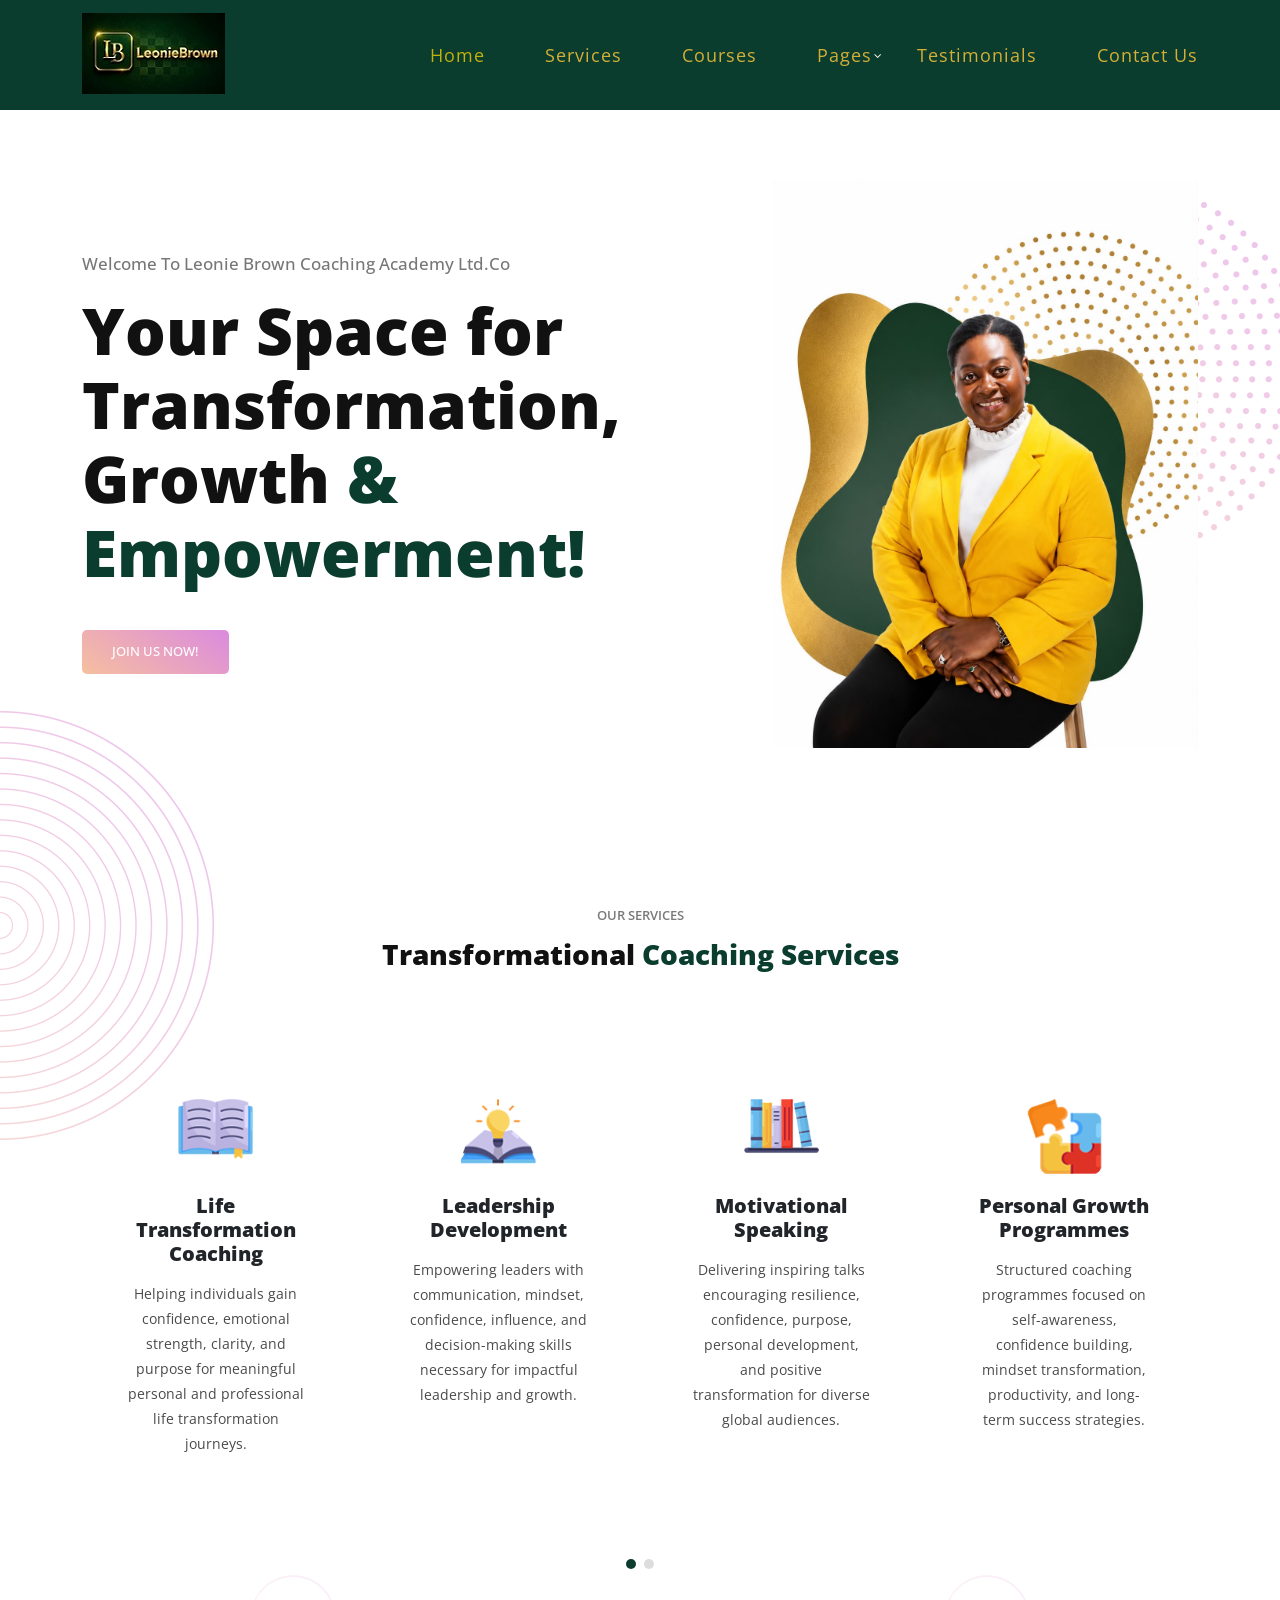
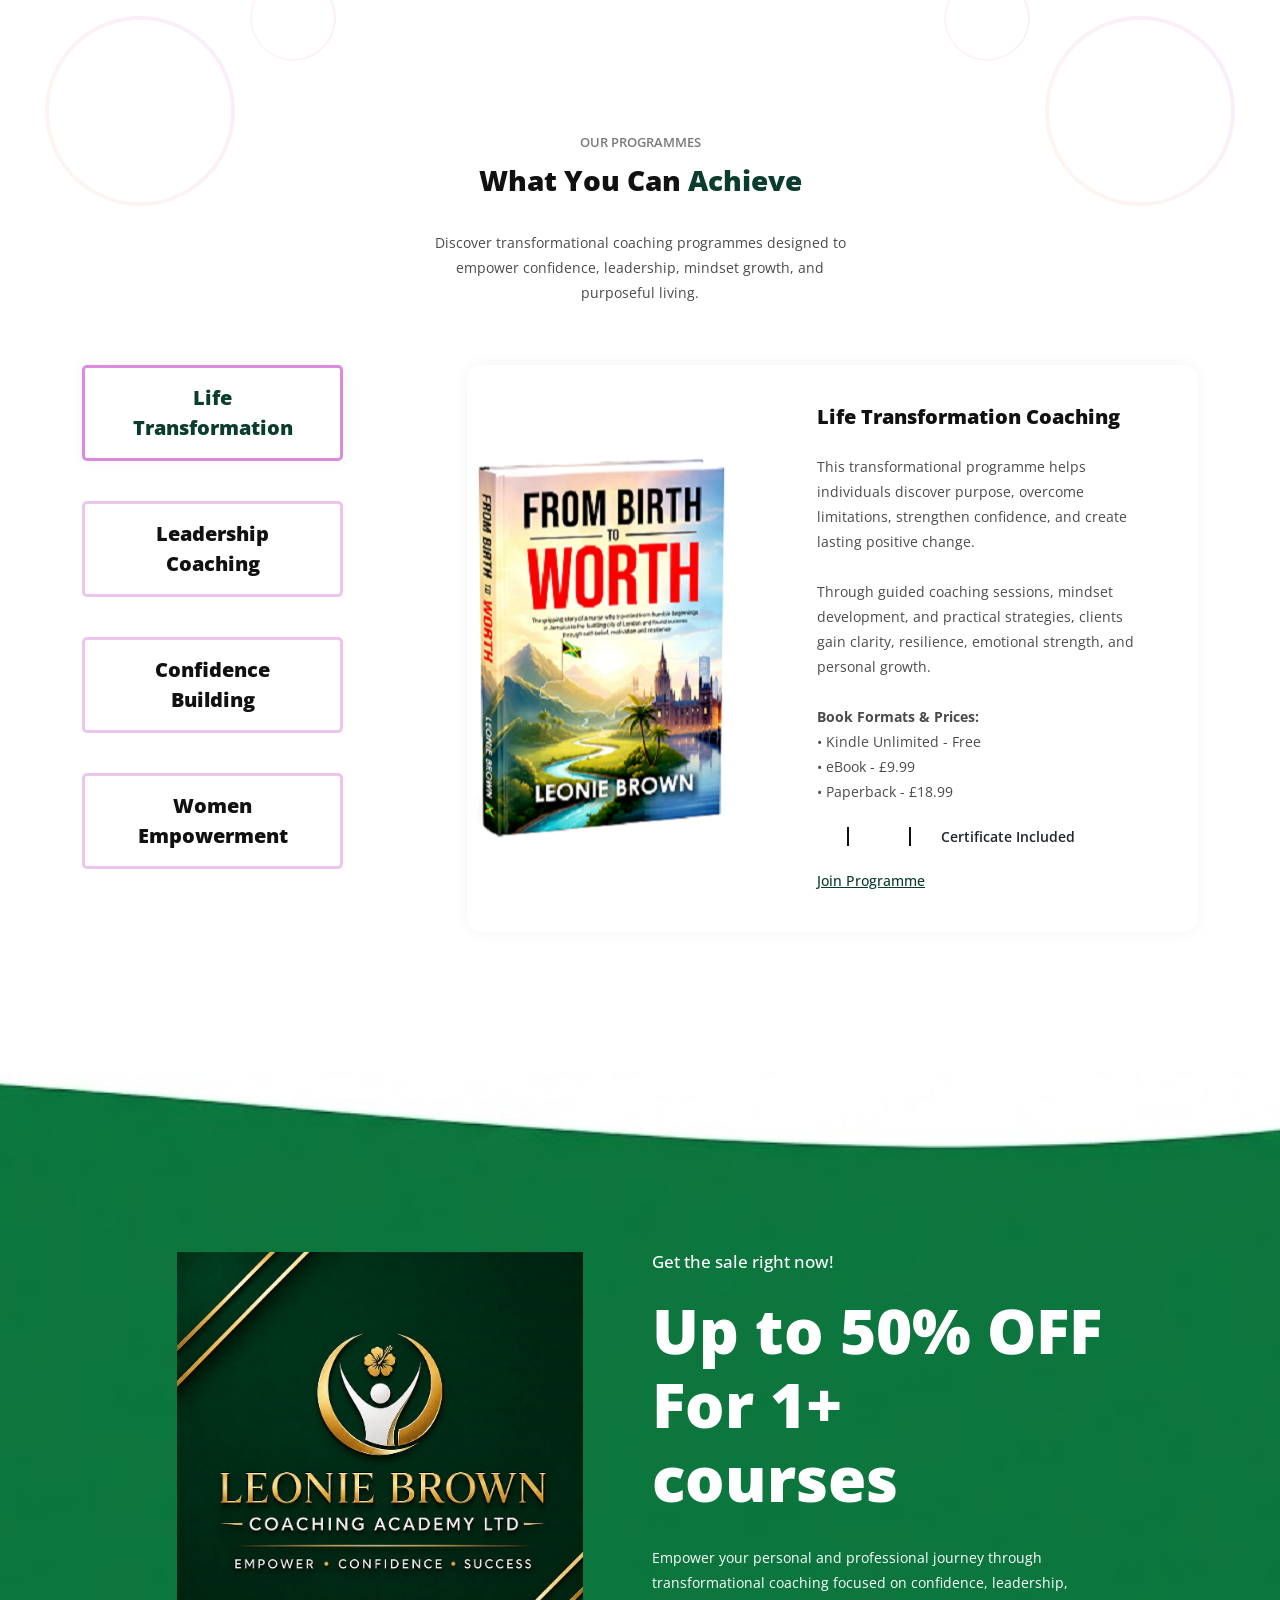
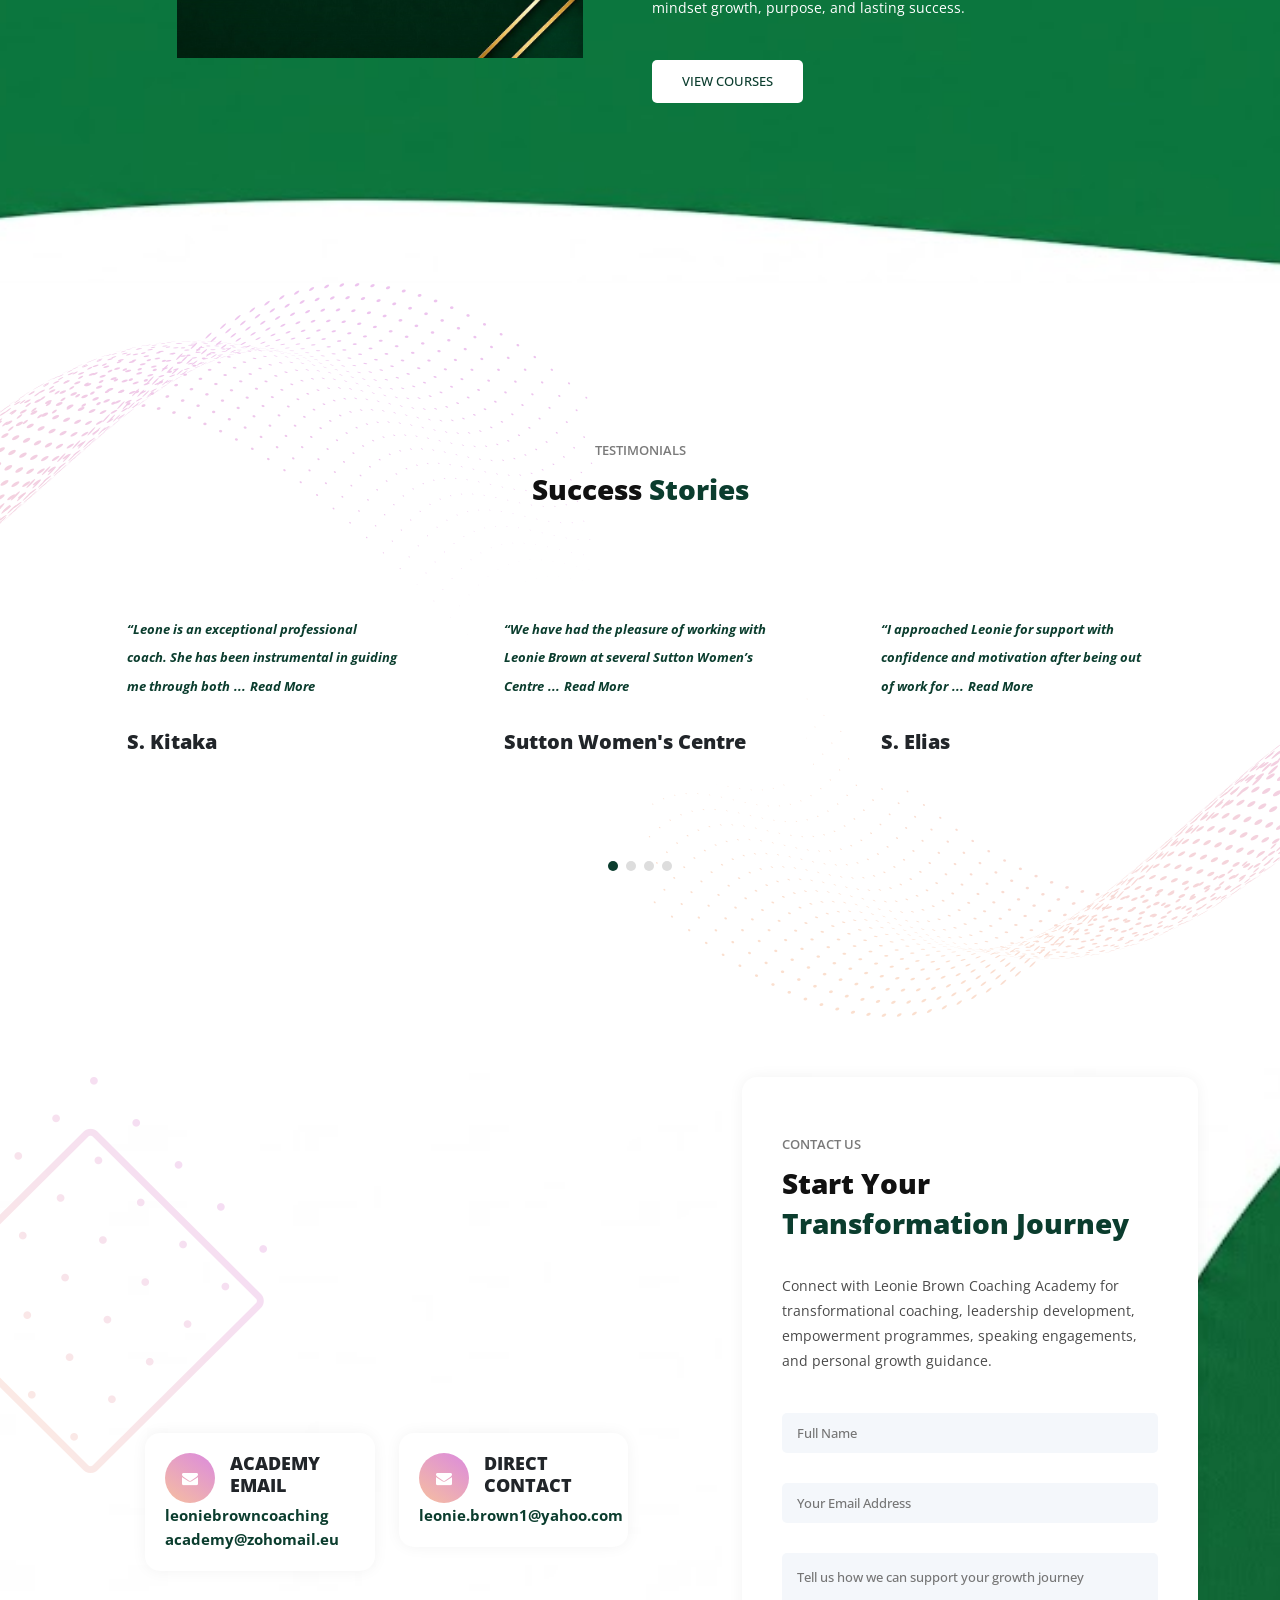
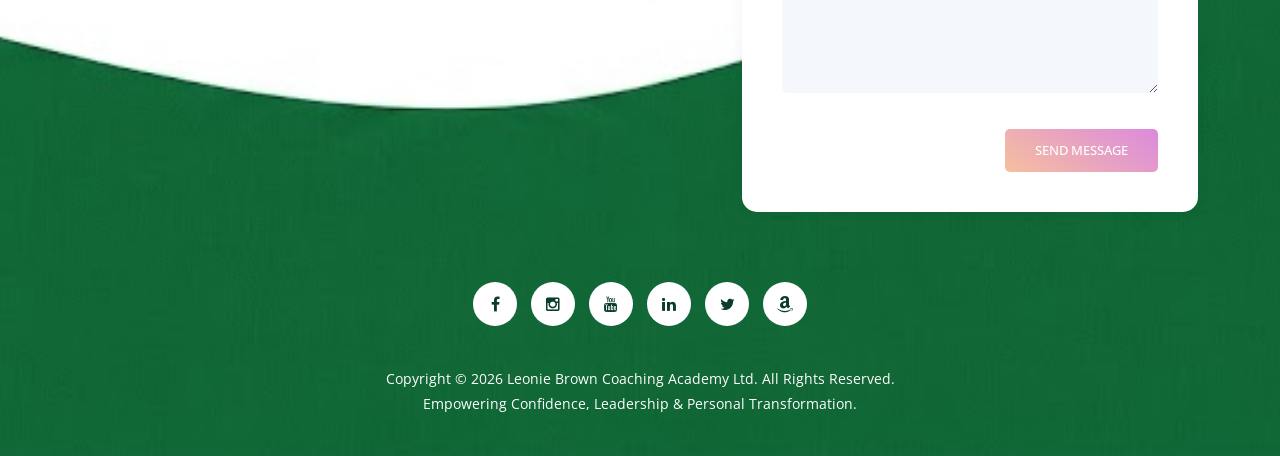
==== commit f52e2f6b: "Initial website upload" ====
--- a/index.html
+++ b/index.html
@@ -530,6 +530,14 @@
             <span>Specialty Doctor in Sexual Health & HIV</span>
             <img src="assets/images/quote.png" alt="">
           </div>
+
+        <div class="item">
+            <p>“I have really enjoyed my coaching sessions with Leonie Brown. She creates a warm, supportive environment and asks thoughtful questions that help bring clarity and focus. Leonie's approach is both encouraging and practical, helping me identify achievable steps while building confidence. I always leave our sessions feeling motivated, empowered, and with a clearer sense of direction. I would highly recommend her coaching to anyone looking for personal or professional growth.”</p>
+            <h4>S Edwards</h4>
+            <span></span>
+            <img src="assets/images/quote.png" alt="">
+          </div>
+
 
         </div>
       </div>
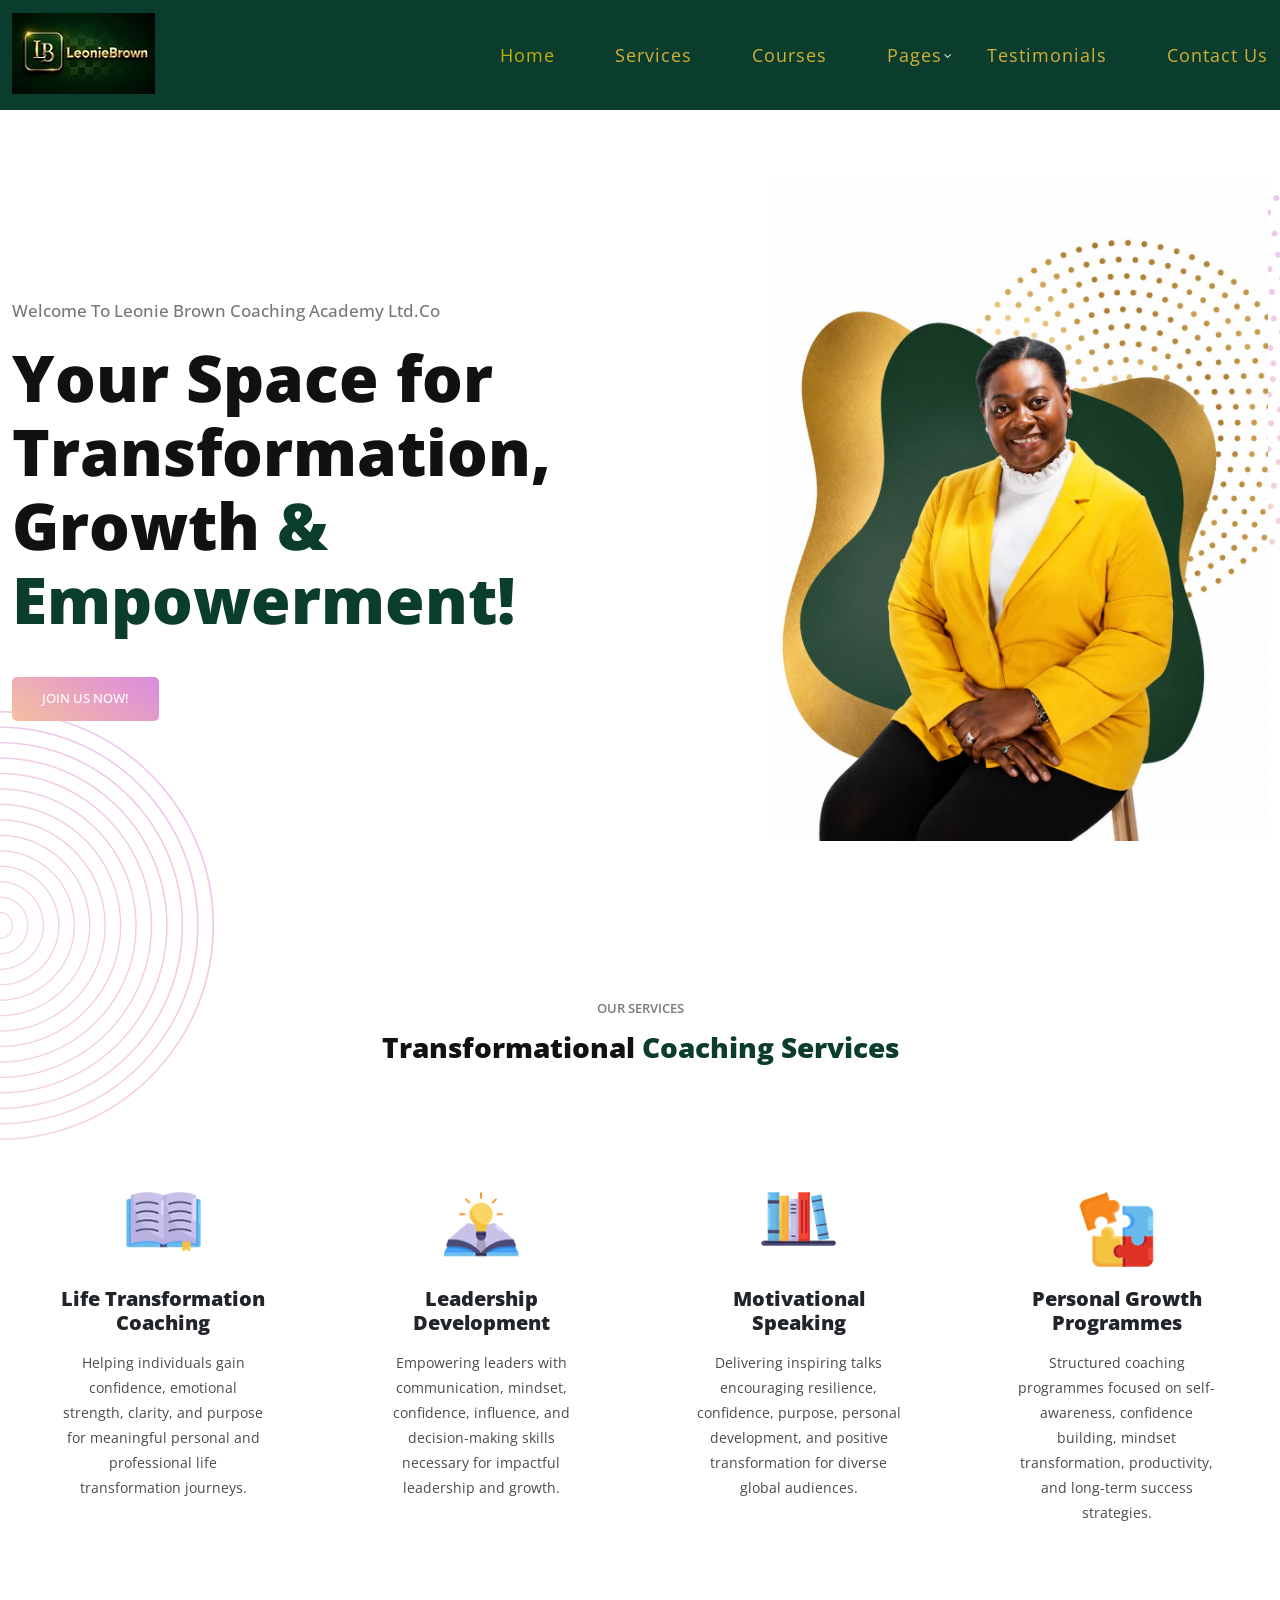
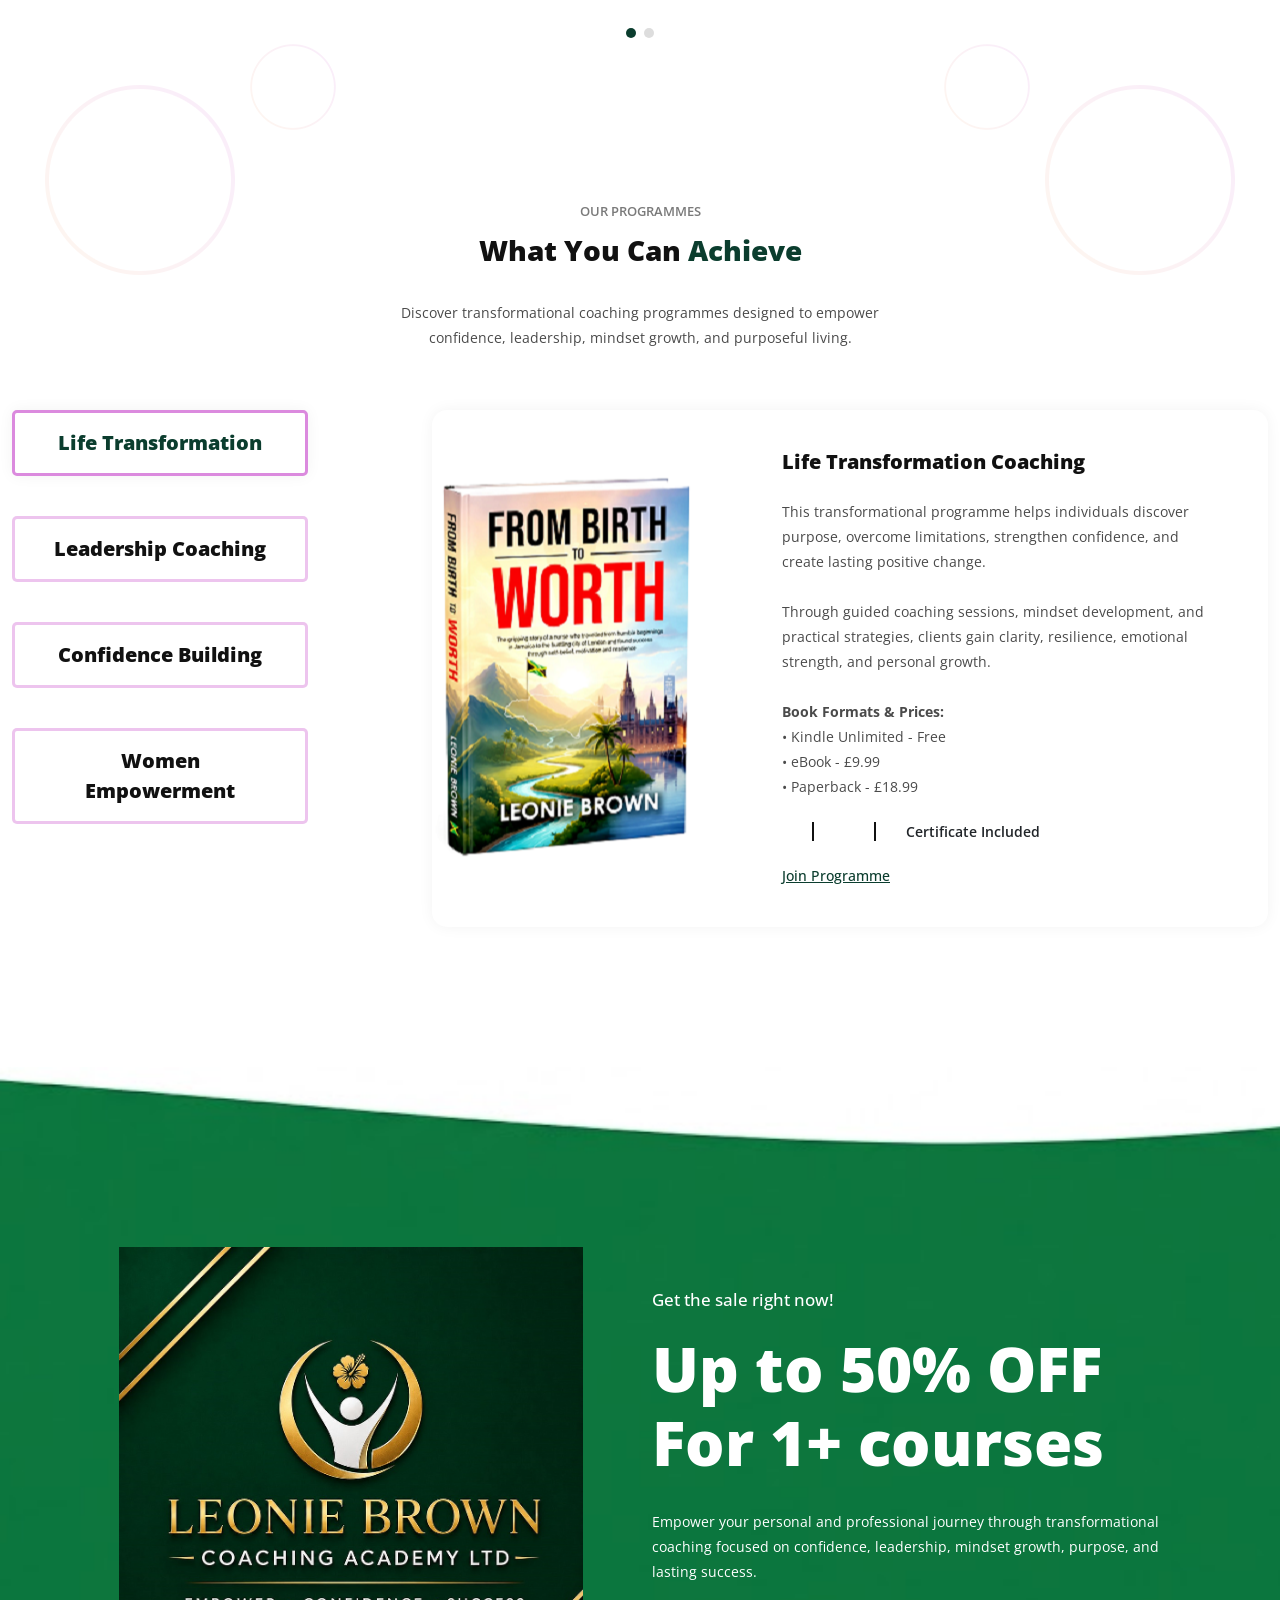
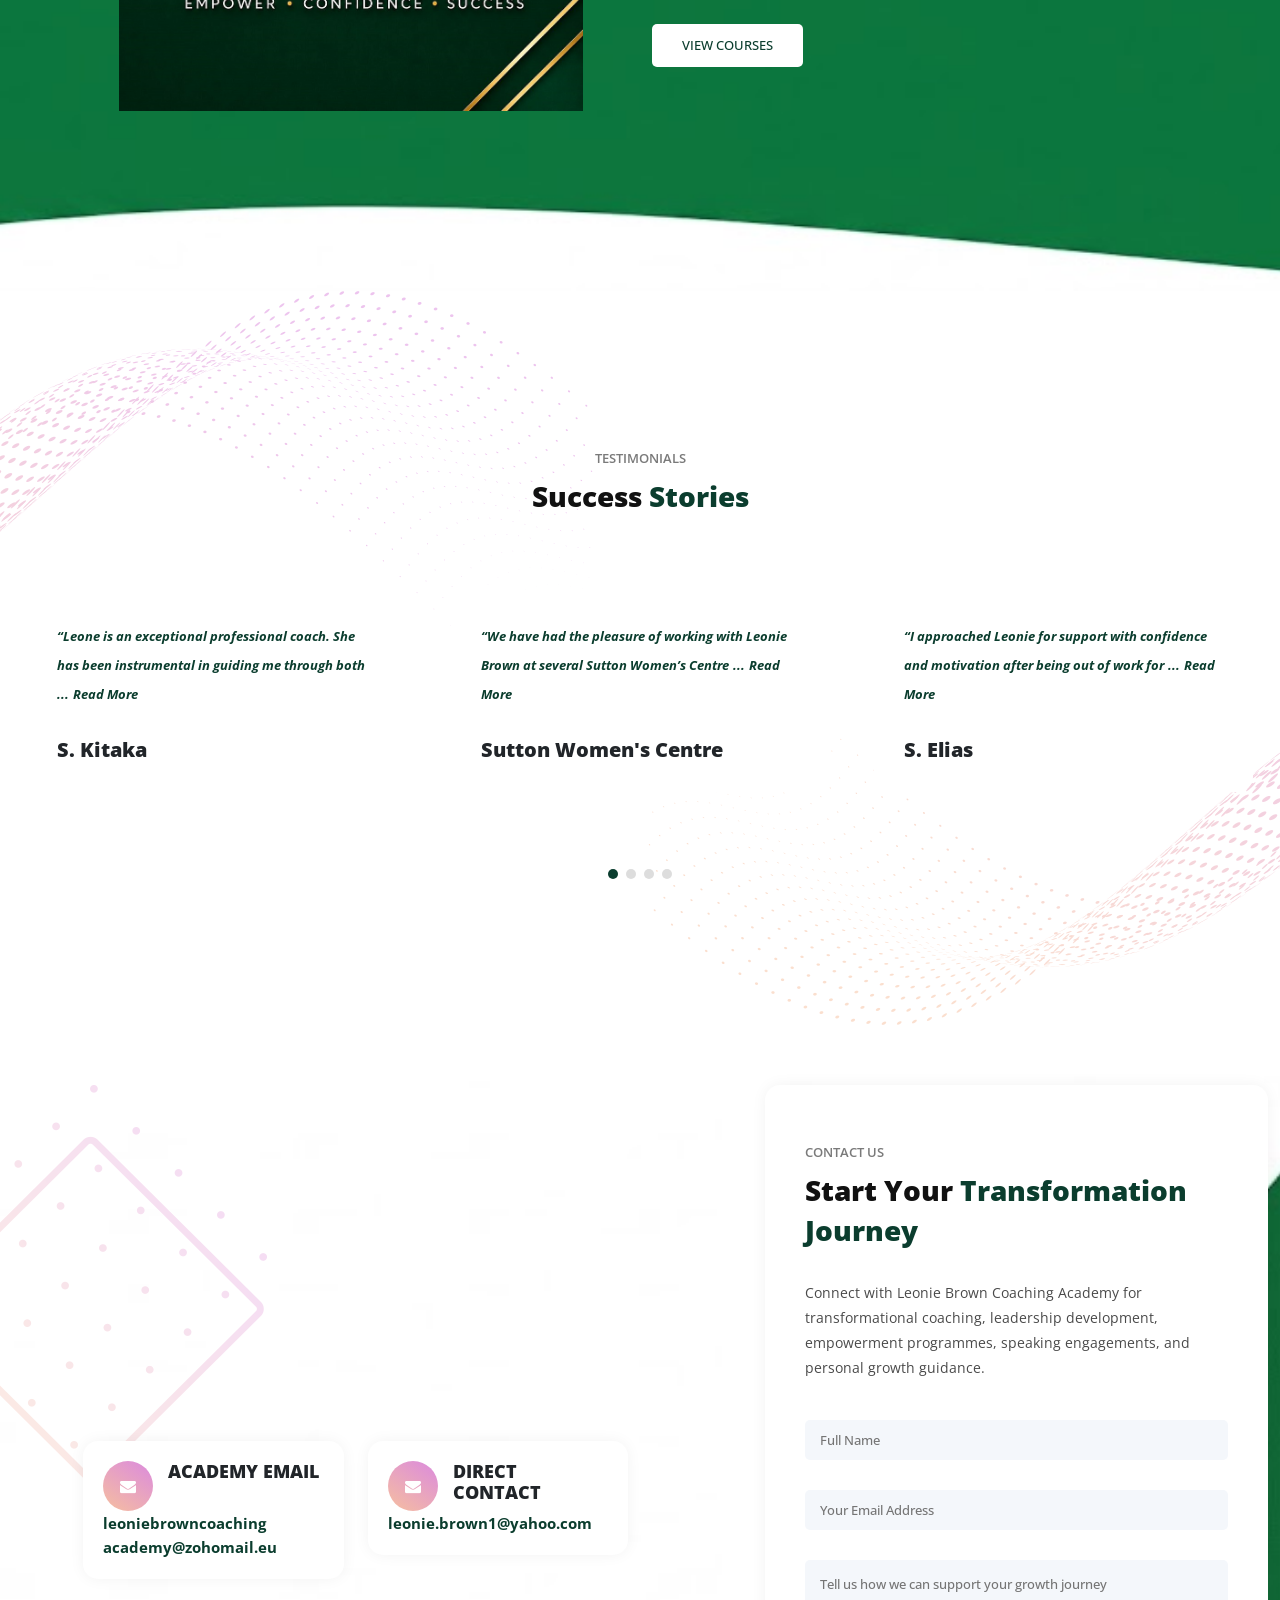
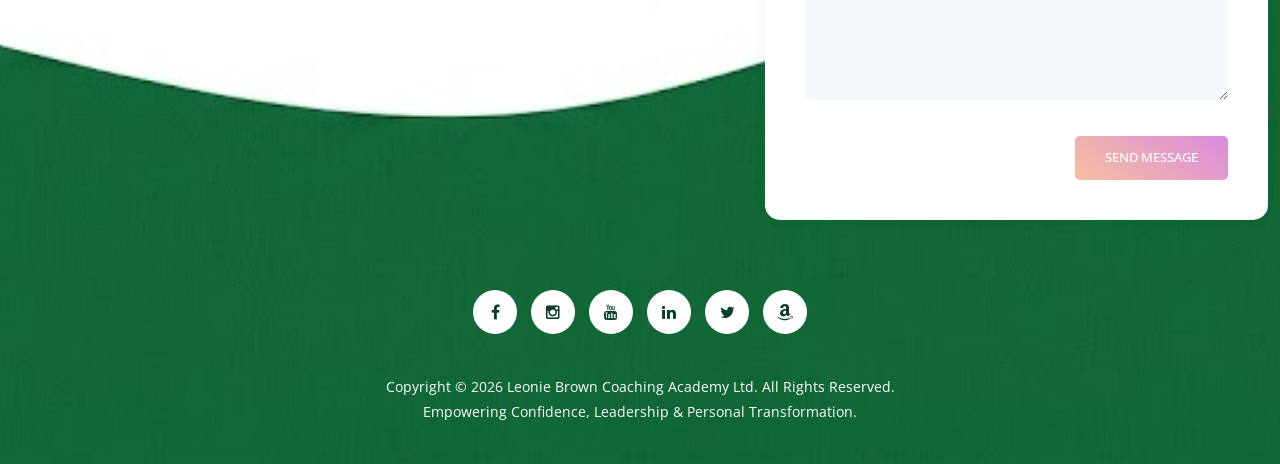
==== commit a51b67ba: "Initial website upload" ====
--- a/index.html
+++ b/index.html
@@ -91,8 +91,8 @@
                       <li class="scroll-to-section"><a href="#contact-section">Contact Us</a></li>
                   </ul>
 
-                  <a class='menu-trigger'>
-                      <span>Menu</span>
+                  <a class="menu-trigger">
+                  <i class="fa fa-ellipsis-v"></i>
                   </a>
                   <!-- ***** Menu End ***** -->
 
--- a/assets/css/templatemo-eduwell-style.css
+++ b/assets/css/templatemo-eduwell-style.css
@@ -240,6 +240,23 @@
 }
 
 
+html,
+body {
+    overflow-x: hidden;
+}
+
+img {
+    max-width: 100%;
+    height: auto;
+}
+
+.container,
+.container-fluid {
+    width: 100%;
+    max-width: 100%;
+}
+
+
 /* 
 ---------------------------------------------
 header
@@ -1971,42 +1988,170 @@
 
   html,
   body {
+    width: 100%;
     overflow-x: hidden;
+  }
+
+  * {
+    box-sizing: border-box;
+  }
+
+  img {
+    max-width: 100%;
+    height: auto;
+    display: block;
   }
 
   .container,
   .container-fluid {
-    padding-left: 15px;
-    padding-right: 15px;
+    width: 100%;
+    padding-left: 20px;
+    padding-right: 20px;
+  }
+
+  .row {
+    margin-left: 0;
+    margin-right: 0;
+  }
+
+  .col-6,
+  .col-sm-6,
+  .col-md-6,
+  .col-lg-6,
+  .col-xl-6,
+  .col-lg-4,
+  .col-md-4,
+  .col-sm-4,
+  .col-lg-3,
+  .col-md-3,
+  .col-sm-3 {
+    width: 100%;
+    max-width: 100%;
+    flex: 0 0 100%;
+    margin-bottom: 30px;
+  }
+
+  /* Header */
+
+  .header-area {
+    min-height: 80px;
+  }
+
+  .header-area .logo img {
+    max-height: 55px;
+    width: auto;
+  }
+
+  .header-area .main-nav .nav {
+    padding-top: 10px;
+    padding-bottom: 10px;
+  }
+
+  .header-area .main-nav .nav li {
+    width: 100%;
+    text-align: center;
+  }
+
+  .header-area .main-nav .nav li a {
+    font-size: 17px;
+    line-height: 50px;
+    padding: 0;
   }
 
   .header-area .main-nav .nav li.has-sub ul.sub-menu {
     display: none;
   }
+
+  /* Banner */
 
   .main-banner {
     padding-top: 110px;
     text-align: center;
   }
 
+  .main-banner .header-text {
+    margin-bottom: 35px;
+  }
+
   .main-banner .header-text h2 {
     font-size: 34px;
     line-height: 1.3;
+    word-break: break-word;
   }
 
   .main-banner .header-text p {
     font-size: 16px;
+    line-height: 1.8;
+  }
+
+  .main-banner .right-image {
+    margin-top: 30px;
   }
 
   .main-banner .right-image img {
     width: 100%;
-    max-width: 350px;
-  }
+    max-width: 340px;
+    margin: auto;
+  }
+
+  /* General Sections */
 
   section {
     padding-top: 60px;
     padding-bottom: 60px;
   }
+
+  .section-heading {
+    text-align: center;
+    margin-bottom: 40px;
+  }
+
+  .section-heading h2 {
+    font-size: 30px;
+    line-height: 1.3;
+  }
+
+  .section-heading p {
+    font-size: 16px;
+  }
+
+  /* Long Text */
+
+  h1,
+  h2,
+  h3,
+  h4,
+  h5,
+  h6,
+  p,
+  li {
+    word-wrap: break-word;
+    overflow-wrap: break-word;
+  }
+
+  p {
+    font-size: 15px;
+    line-height: 1.8;
+    margin-bottom: 15px;
+  }
+
+  /* Buttons */
+
+  .main-button,
+  .border-button {
+    width: 100%;
+  }
+
+  .main-button a,
+  .border-button a {
+    display: block;
+    width: 100%;
+    text-align: center;
+    padding: 14px 20px;
+    font-size: 15px;
+  }
+
+  /* Courses */
 
   section.our-courses ul.nacc li,
   section.our-team ul.nacc li {
@@ -2022,17 +2167,37 @@
 
   section.our-courses ul.nacc li .left-image img,
   section.our-team ul.nacc li .right-image img {
+    width: 100%;
     border-radius: 15px;
-    width: 100%;
   }
 
   section.our-courses ul.nacc li .right-content,
   section.our-team ul.nacc li .left-content {
     margin: 0;
-    padding: 20px;
-  }
+    padding: 25px 20px;
+  }
+
+  /* Statistics */
+
+  .count-area-content {
+    text-align: center;
+    margin-bottom: 25px;
+  }
+
+  .count-digit {
+    font-size: 34px;
+    font-weight: 700;
+  }
+
+  .count-title {
+    font-size: 15px;
+    line-height: 1.6;
+  }
+
+  /* Team */
 
   section.our-team .naccs .menu {
+    display: flex;
     justify-content: center;
     flex-wrap: wrap;
   }
@@ -2051,31 +2216,22 @@
     display: none;
   }
 
-  section.more-info .count-area-content .count-title {
-    font-size: 18px;
-  }
-
-  h1 {
-    font-size: 32px;
-  }
-
-  h2 {
-    font-size: 28px;
-  }
-
-  h3 {
-    font-size: 22px;
-  }
-
-  p {
+  /* Contact */
+
+  #contact input,
+  #contact textarea,
+  #contact select {
+    width: 100%;
     font-size: 15px;
-    line-height: 1.7;
-  }
-
-  .main-button a,
-  .border-button a {
-    display: block;
+  }
+
+  #contact button {
     width: 100%;
+  }
+
+  /* Footer */
+
+  footer {
     text-align: center;
   }
 
@@ -2087,8 +2243,23 @@
 
 @media (max-width: 480px) {
 
+  .container,
+  .container-fluid {
+    padding-left: 15px;
+    padding-right: 15px;
+  }
+
+  .header-area .logo img {
+    max-height: 45px;
+  }
+
+  .main-banner {
+    padding-top: 100px;
+  }
+
   .main-banner .header-text h2 {
     font-size: 28px;
+    line-height: 1.4;
   }
 
   .main-banner .header-text p {
@@ -2099,10 +2270,210 @@
     font-size: 24px;
   }
 
+  h3 {
+    font-size: 20px;
+  }
+
+  h4 {
+    font-size: 18px;
+  }
+
+  p {
+    font-size: 14px;
+  }
+
+  .count-digit {
+    font-size: 28px;
+  }
+
+  .count-title {
+    font-size: 14px;
+  }
+
   .main-button a,
   .border-button a {
-    padding: 12px 20px;
+    padding: 12px 18px;
     font-size: 14px;
   }
 
+}
+
+/* ==================================================
+   FEATURED PRODUCT - MOBILE RESPONSIVE
+================================================== */
+
+@media (max-width: 767px) {
+
+  section.featured-product:before,
+  section.featured-product:after {
+    display: none;
+  }
+
+  section.featured-product {
+    overflow: hidden;
+  }
+
+  section.featured-product .product-image {
+    margin: 0 auto 40px;
+    text-align: center;
+  }
+
+  section.featured-product .product-image img {
+    width: 100%;
+    max-width: 350px;
+    height: auto;
+    margin: auto;
+  }
+
+  section.featured-product .left-info,
+  section.featured-product .right-info {
+    margin-top: 0;
+  }
+
+  section.featured-product .info-item {
+    text-align: center !important;
+    padding: 70px 20px 25px;
+    margin-bottom: 35px;
+  }
+
+  section.featured-product .last-info {
+    margin-bottom: 35px;
+  }
+
+  section.featured-product .left-info .info-item .icon,
+  section.featured-product .right-info .info-item .icon {
+    left: 50%;
+    right: auto;
+    top: -35px;
+    transform: translateX(-50%);
+  }
+
+  section.featured-product .info-item .icon {
+    width: 70px;
+    height: 70px;
+    line-height: 70px;
+  }
+
+  section.featured-product .info-item .icon img {
+    max-width: 55%;
+  }
+
+  section.featured-product .info-item h4 {
+    font-size: 22px;
+    margin-top: 20px;
+    margin-bottom: 15px;
+    line-height: 1.4;
+  }
+
+  section.featured-product .info-item p {
+    font-size: 15px;
+    line-height: 1.8;
+    margin-bottom: 0;
+  }
+
+}
+
+
+/* ==================================================
+   MORE INFO / CONTACT PAGE - MOBILE RESPONSIVE
+================================================== */
+
+@media (max-width: 767px) {
+
+  section.more-info .section-heading {
+    text-align: center;
+    margin-bottom: 30px;
+  }
+
+  section.more-info .section-heading h2 {
+    font-size: 30px;
+    line-height: 1.3;
+  }
+
+  section.more-info p {
+    text-align: center;
+    font-size: 15px;
+    line-height: 1.8;
+    margin-bottom: 30px;
+  }
+
+  section.more-info ul {
+    padding-left: 0;
+  }
+
+  section.more-info ul li {
+    text-align: center;
+    font-size: 15px;
+    line-height: 1.7;
+    margin-bottom: 15px;
+  }
+
+  section.more-info .count-area-content {
+    margin: 25px auto;
+    text-align: center;
+  }
+
+  section.more-info .count-area-content .count-digit {
+
+    width: 75px;
+    height: 75px;
+    line-height: 75px;
+
+    font-size: 26px;
+
+    margin: 0 auto -35px;
+
+    transform: none;
+    display: block;
+  }
+
+  section.more-info .count-area-content .count-title {
+
+    width: 100%;
+    padding: 50px 20px 25px;
+
+    font-size: 18px;
+    line-height: 1.5;
+  }
+
+}
+
+
+/* ==================================================
+   EXTRA SMALL PHONES
+================================================== */
+
+@media (max-width: 480px) {
+
+  section.featured-product .info-item {
+    padding: 65px 18px 20px;
+  }
+
+  section.featured-product .info-item h4 {
+    font-size: 20px;
+  }
+
+  section.featured-product .info-item p {
+    font-size: 14px;
+  }
+
+  section.more-info .section-heading h2 {
+    font-size: 24px;
+  }
+
+  section.more-info .count-area-content .count-digit {
+
+    width: 65px;
+    height: 65px;
+    line-height: 65px;
+
+    font-size: 22px;
+  }
+
+  section.more-info .count-area-content .count-title {
+
+    font-size: 16px;
+    padding: 45px 15px 20px;
+  }
+
 }
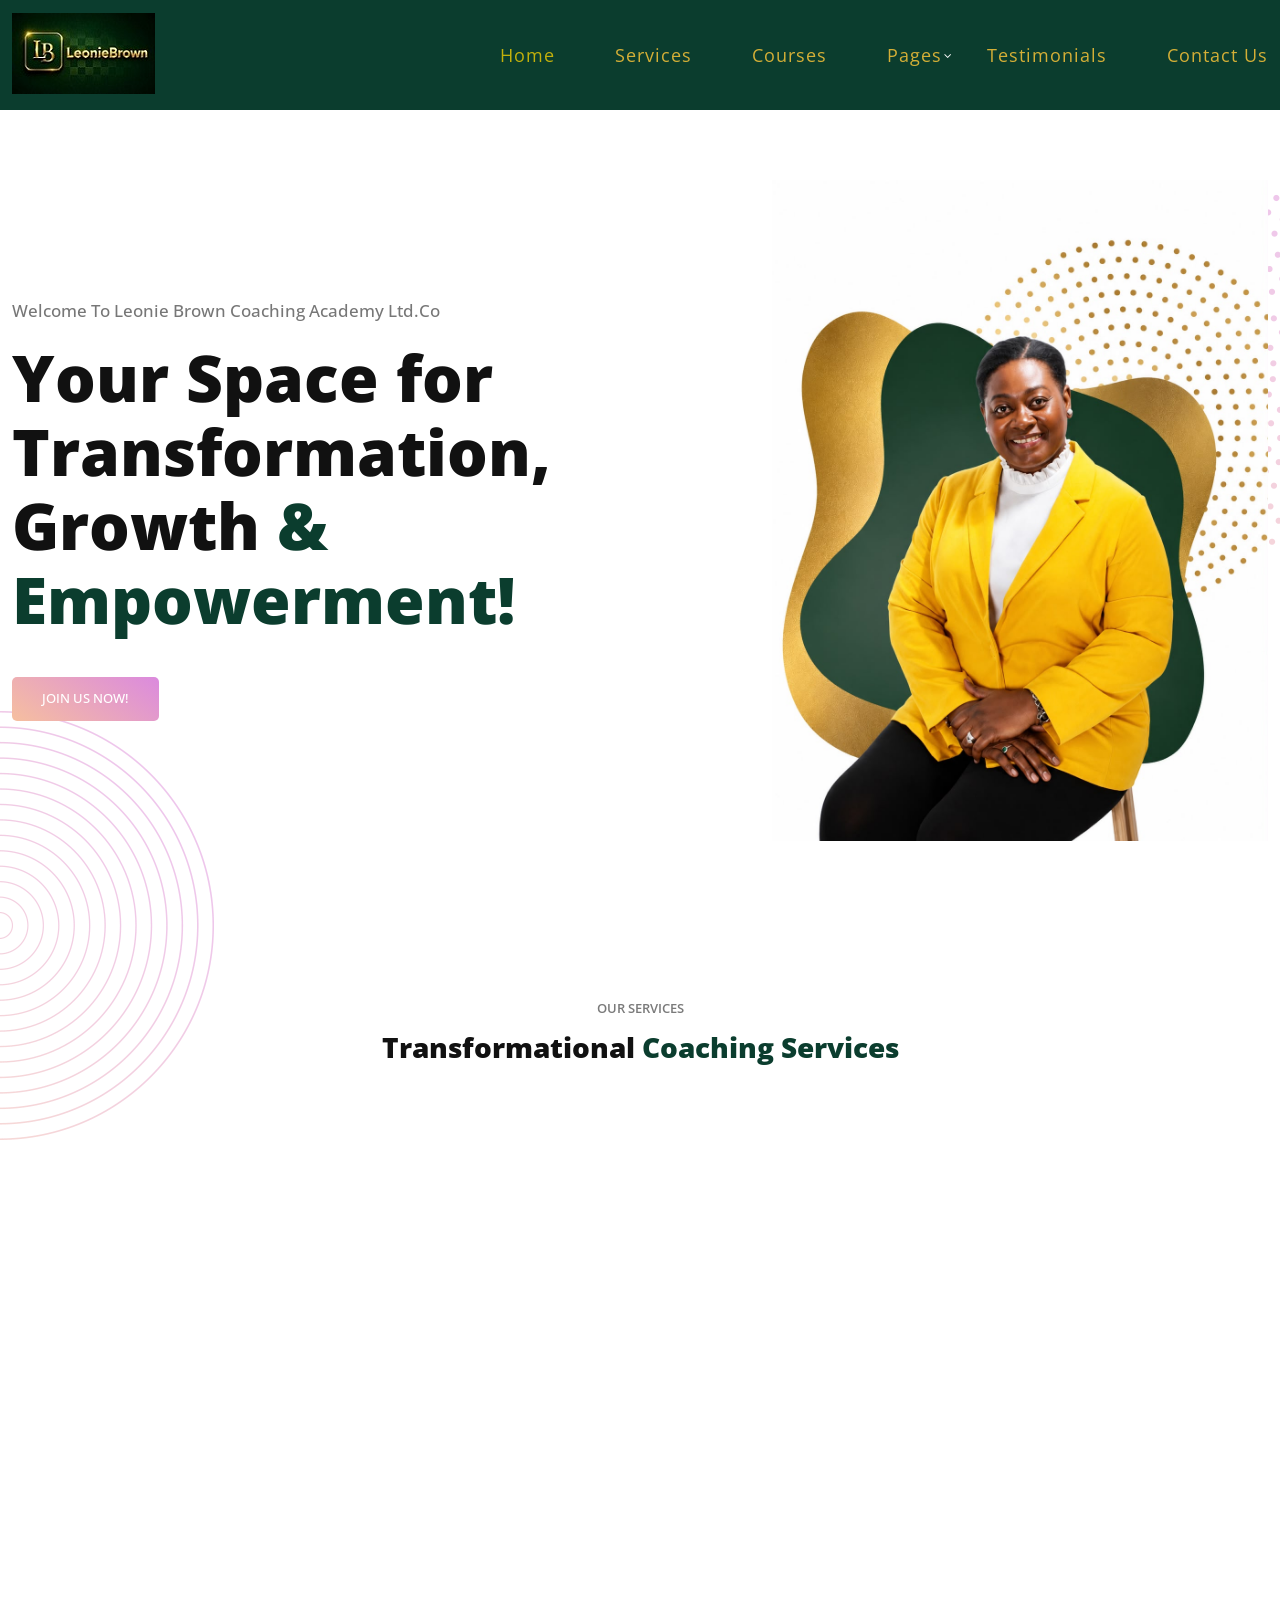
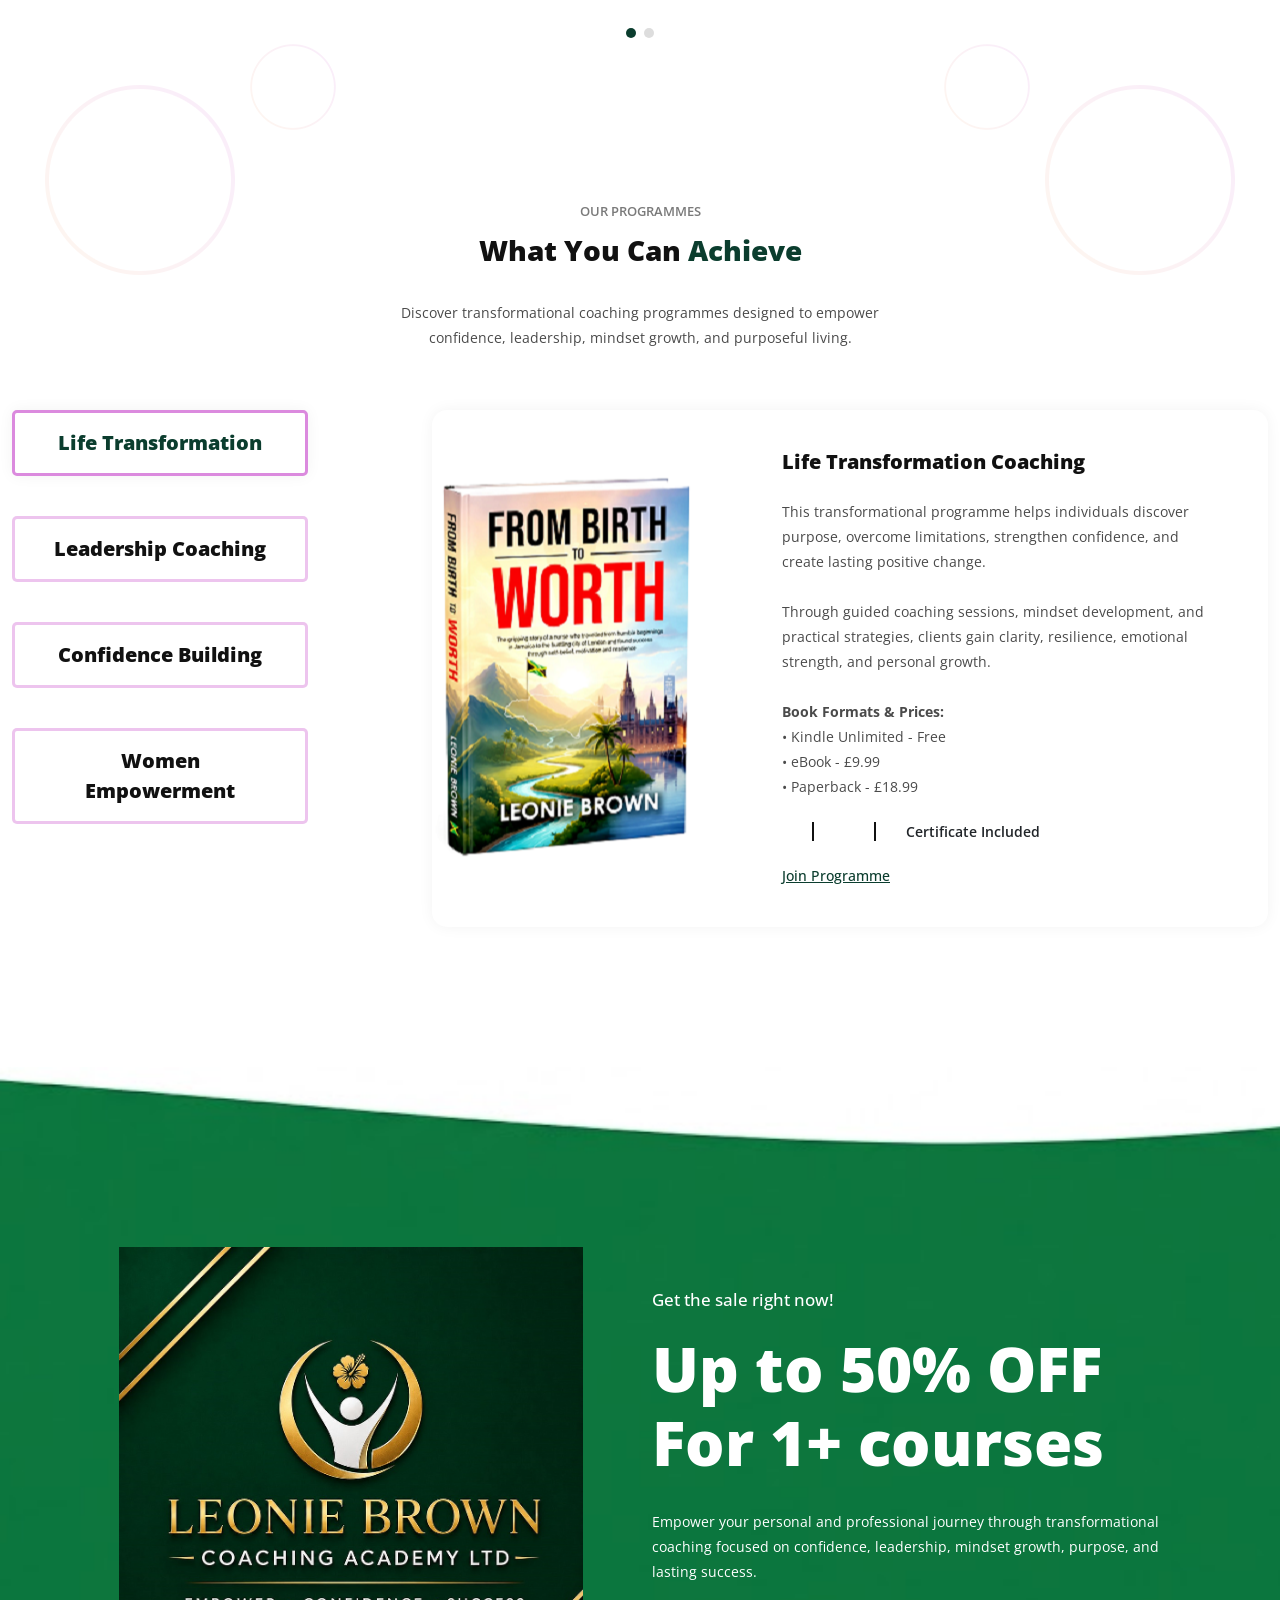
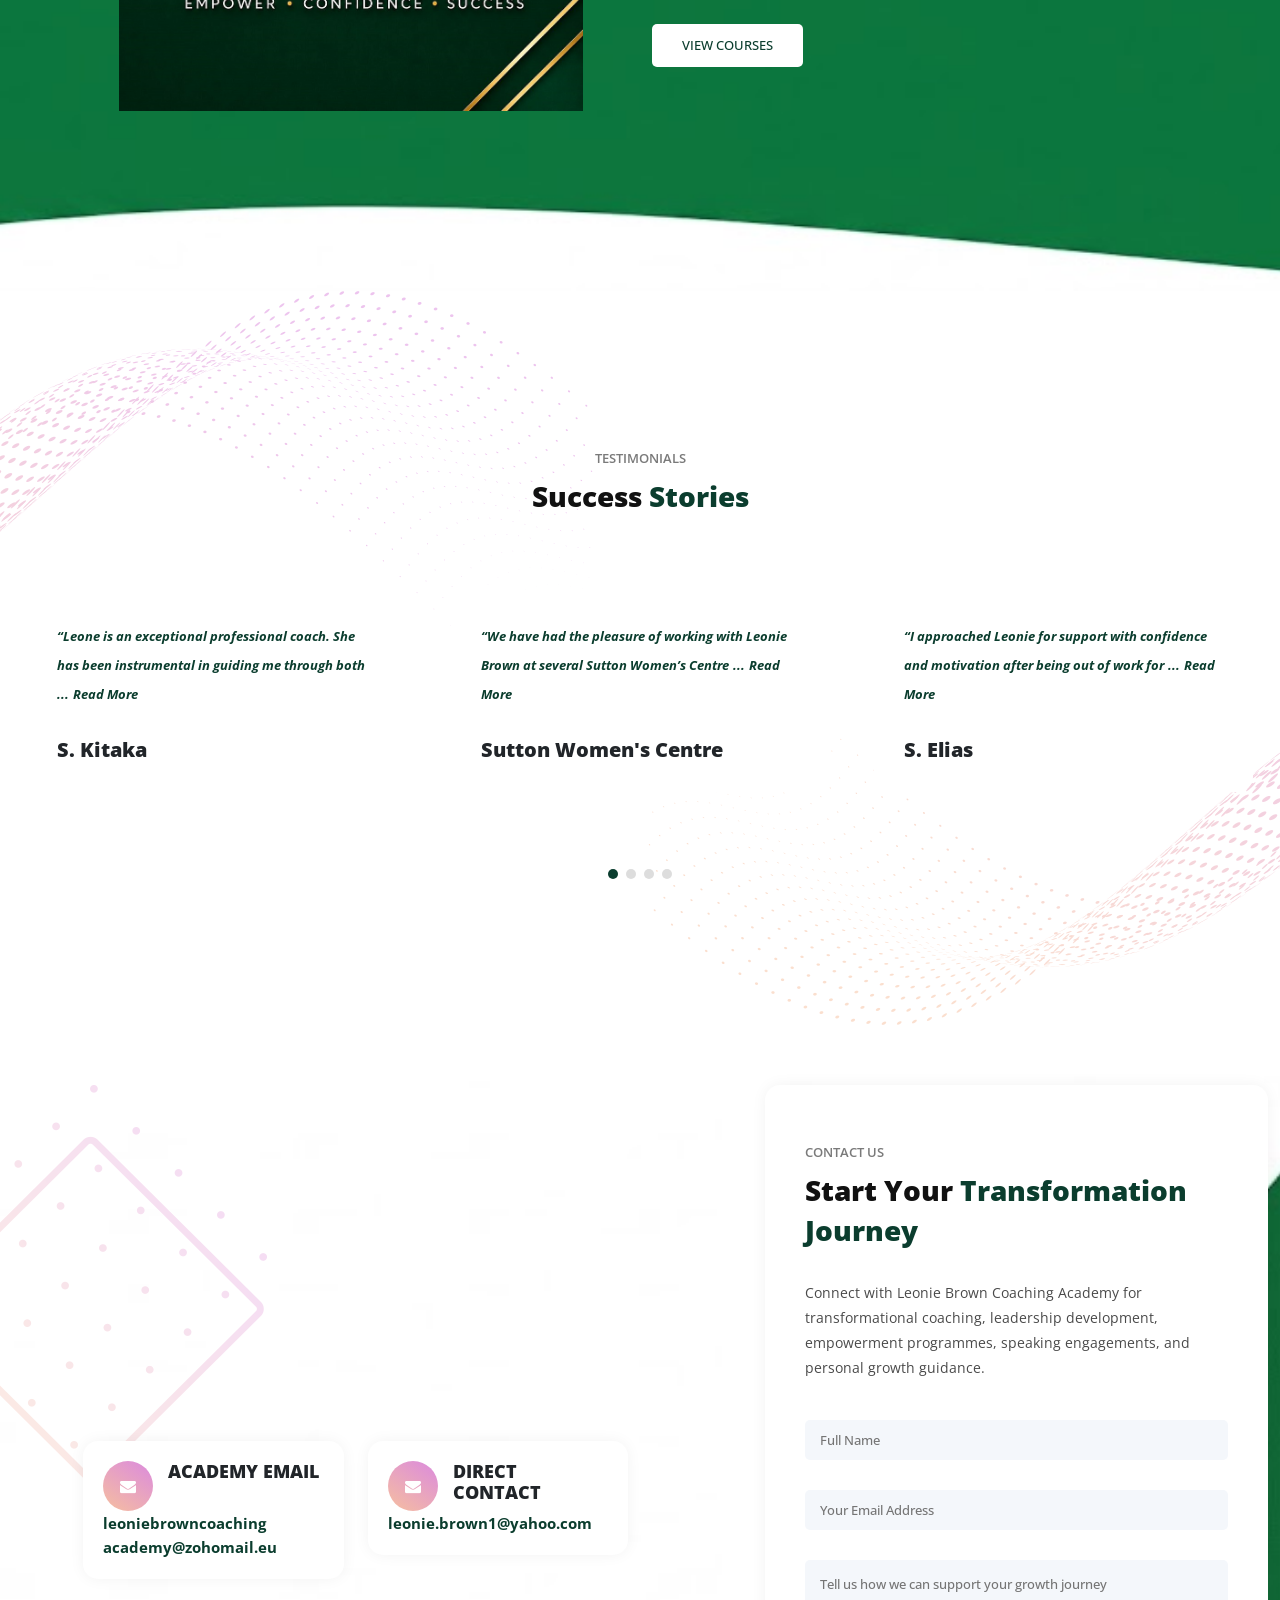
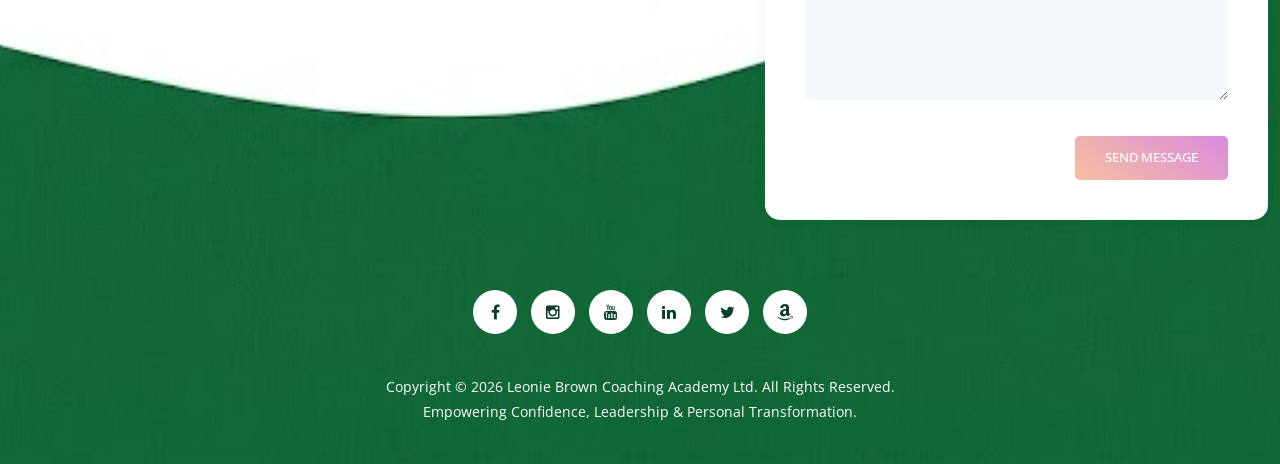
==== commit fb470883: "Initial website upload" ====
--- a/index.html
+++ b/index.html
@@ -78,21 +78,21 @@
                       <li class="scroll-to-section"><a href="#services">Services</a></li>
                       <li class="scroll-to-section"><a href="#courses">Courses</a></li>
 
-                      <li class="has-sub">
-                          <a href="javascript:void(0)">Pages</a>
-                          <ul class="sub-menu">
-                              <li><a href="about-us.html">About Us</a></li>
-                              <li><a href="our-services.html">Our Services</a></li>
-                              <li><a href="contact-us.html">Contact Info</a></li>
-                          </ul>
-                      </li>
+                 <li class="has-sub" id="mobile-submenu-trigger">
+                     <a href="javascript:void(0)" class="pages-link">Pages</a>
+                     <ul class="sub-menu">
+                     <li><a href="about-us.html">About Us</a></li>
+                     <li><a href="our-services.html">Our Services</a></li>
+                     <li><a href="contact-us.html">Contact Info</a></li>
+                  </ul>
+                </li>
 
                       <li class="scroll-to-section"><a href="#testimonials">Testimonials</a></li>
                       <li class="scroll-to-section"><a href="#contact-section">Contact Us</a></li>
                   </ul>
 
                   <a class="menu-trigger">
-                  <i class="fa fa-ellipsis-v"></i>
+                  <span>Menu</span>
                   </a>
                   <!-- ***** Menu End ***** -->
 
@@ -876,7 +876,34 @@
 
 });
 </script>
-
+<script>
+    document.addEventListener("DOMContentLoaded", function () {
+        const trigger = document.getElementById("mobile-submenu-trigger");
+        
+        if (trigger) {
+            trigger.addEventListener("click", function (event) {
+                // Determine if the user is tapping a deep link options item
+                const isSubLink = event.target.closest(".sub-menu a");
+                
+                if (!isSubLink) {
+                    // Prevent default anchor processing behavior
+                    event.preventDefault();
+                    // Stop event from closing instantly
+                    event.stopPropagation(); 
+                    // Toggle visibility open state wrapper class
+                    this.classList.toggle("open");
+                }
+            });
+        }
+
+        // Close the sub-menu if a user taps anywhere else on the screen
+        document.addEventListener("click", function (event) {
+            if (trigger && !trigger.contains(event.target)) {
+                trigger.classList.remove("open");
+            }
+        });
+    });
+</script>
 </body>
 
 </html>
--- a/assets/css/templatemo-eduwell-style.css
+++ b/assets/css/templatemo-eduwell-style.css
@@ -574,128 +574,175 @@
   }
 }
 
+/* ==========================================
+   MOBILE HEADER (INLINE AMAZON STYLE)
+========================================== */
+
+
 @media (max-width: 767px) {
-  .header-area .main-nav .logo {
-    color: #1e1e1e;
-  }
-  .header-area.header-sticky .nav li a:hover,
-  .header-area.header-sticky .nav li a.active {
-    color: #0b3d2e!important;
-    opacity: 1;
-  }
-  .header-area.header-sticky .nav li.search-icon a {
-    width: 100%;
-  }
+  /* ==========================================
+     MOBILE HEADER (INLINE & ORDERED)
+  ========================================== */
   .header-area {
-    background-color: #f7f7f7;
-    padding: 0px 15px;
-    height: 100px;
+    background-color: #0b3d2e !important; 
+    padding: 0px 10px !important;
+    height: 70px !important; 
     box-shadow: none;
-    text-align: center;
-  }
+    text-align: left;
+    display: flex;
+    align-items: center;
+  }
+
   .header-area .container {
     padding: 0px;
-  }
+    width: 100%;
+  }
+
+  .header-area .main-nav {
+    overflow: visible;
+    display: flex;
+    justify-content: space-between;
+    align-items: center;
+    width: 100%;
+  }
+
   .header-area .logo {
-    margin-left: 30px;
-  }
-  .header-area .menu-trigger {
-    display: block !important;
-  }
-  .header-area .main-nav {
-    overflow: hidden;
-  }
+    margin-left: 5px !important;
+    flex-shrink: 0;
+  }
+  
+  .header-area .main-nav .logo {
+    color: #ffffff !important;
+  }
+
   .header-area .main-nav .nav {
-    float: none;
-    width: 100%;
-    display: none;
-    -webkit-transition: all 0s ease 0s;
-    -moz-transition: all 0s ease 0s;
-    -o-transition: all 0s ease 0s;
-    transition: all 0s ease 0s;
-    margin-left: 0px;
-  }
+    display: flex !important; 
+    flex-direction: row !important;
+    float: none !important;
+    width: auto !important;
+    margin: 0 0 0 auto !important; 
+    padding: 0 !important;
+    gap: 8px !important; 
+    list-style: none;
+    align-items: center;
+  }
+
   .header-area .main-nav .nav li:first-child {
-    border-top: 1px solid #eee;
-  }
+    border-top: none !important;
+  }
+
   .header-area.header-sticky .nav {
-    margin-top: 100px !important;
-  }
+    margin-top: 0px !important;
+  }
+
   .header-area .main-nav .nav li {
-    width: 100%;
-    background: #fff;
-    border-bottom: 1px solid #eee;
+    width: auto !important;
+    background: transparent !important;
+    border-bottom: none !important;
     padding-left: 0px !important;
     padding-right: 0px !important;
-  }
-  .header-area .main-nav .nav li a {
-    height: 50px !important;
-    line-height: 50px !important;
-    padding: 0px !important;
-    border: none !important;
-    background: #f7f7f7 !important;
-    color: #191a20 !important;
-  }
-  .header-area .main-nav .nav li a:hover {
-    background: #eee !important;
-    color: #0b3d2e!important;
-  }
+    order: 1; 
+  }
+
+  /* ==========================================
+     PAGES & 3 VERTICAL DOTS INTERACTION
+  ========================================== */
+  .header-area .main-nav .nav li.has-sub {
+    order: 99 !important; 
+    position: relative;
+    display: flex;
+    align-items: center;
+    padding-right: 18px !important; /* Touch hit box spacing for the 3 dots */
+    cursor: pointer;
+  }
+
+  .header-area .main-nav .nav li.has-sub a.pages-link {
+    padding-right: 2px !important;
+    pointer-events: none; /* Passes tap actions directly down to the parent li handler */
+  }
+
+  /* Tiny arrow indicator */
+  .header-area .main-nav .nav li.has-sub a.pages-link::after {
+    content: " ►" !important;
+    color: #e5c158 !important;
+    font-size: 7px !important;
+    display: inline-block;
+    margin-left: 2px;
+    vertical-align: middle;
+  }
+
+  /* Generating the 3 vertical white dots */
+  .header-area .main-nav .nav li.has-sub::after {
+    content: '' !important;
+    display: block !important;
+    position: absolute;
+    right: 2px; 
+    top: 50%;
+    transform: translateY(-8px); 
+    width: 4px;
+    height: 4px;
+    background-color: #ffffff; 
+    border-radius: 50%;
+    box-shadow: 0 6px 0 #ffffff, 0 12px 0 #ffffff !important;
+  }
+
+  .header-area .menu-trigger {
+    display: none !important;
+  }
+
+  /* ==========================================
+     DROPDOWN ACTION MODIFIERS
+  ========================================== */
   .header-area .main-nav .nav li.has-sub ul.sub-menu {
-    position: relative;
-    visibility: inherit;
-    opacity: 1;
-    z-index: 1;
-    transform: translateY(0%);
-    top: 0px;
-    width: 100%;
-    box-shadow: none;
-    height: 0px;
-    transition: all 0s;
-  }
-  .header-area .main-nav .nav li.submenu ul li a {
-    font-size: 12px;
-    font-weight: 400;
-  }
-  .header-area .main-nav .nav li.submenu ul li a:hover:before {
-    width: 0px;
-  }
-  .header-area .main-nav .nav li.has-sub ul.sub-menu {
-    height: auto;
-  }
-  .header-area .main-nav .nav li.has-sub:after {
-    color: #3B566E;
-    right: 30px;
-    font-size: 14px;
-    top: 15px;
-  }
-  .header-area .main-nav .nav li.submenu:hover ul, .header-area .main-nav .nav li.submenu:focus ul {
-    height: 0px;
-  }
-}
-
-@media (min-width: 767px) {
-  .header-area .main-nav .nav {
-    display: flex !important;
-  }
-}
-
-.background-header {
-    background: #0b3d2e !important; /* solid luxury green */
-}
-
-.header-area .main-nav .nav li a {
-    color: #d4af37 !important;
-    transition: 0.3s ease;
-}
-
-.header-area .main-nav .nav li a:hover {
-    color: #ffd700 !important;
-    text-shadow: 0 0 10px rgba(255, 215, 0, 0.7);
-}
-
-.header-area .main-nav .nav li a.active {
-    color: #ffd700 !important;
-}
+    display: none !important; /* Kept closed until toggled active */
+    position: absolute;
+    top: 30px;
+    right: -5px; 
+    left: auto;
+    min-width: 140px;
+    background: #ffffff !important; 
+    border-radius: 6px;
+    z-index: 99999;
+    padding: 6px 0;
+    box-shadow: 0 4px 15px rgba(0, 0, 0, 0.2);
+  }
+
+  /* Dynamic CSS trigger state enabled by Javascript */
+  .header-area .main-nav .nav li.has-sub.open ul.sub-menu {
+    display: block !important;
+  }
+
+  .header-area .main-nav .nav li.has-sub ul.sub-menu li {
+    width: 100% !important;
+    order: unset !important;
+  }
+
+  .header-area .main-nav .nav li.has-sub ul.sub-menu li a {
+    color: #2d3436 !important; 
+    font-size: 11px !important;
+    font-weight: 600 !important;
+    padding: 10px 14px !important;
+    display: block !important;
+    background: transparent !important;
+    text-align: left;
+    pointer-events: auto !important; /* Re-enables standard navigation click tracking */
+    border-bottom: 1px solid #f2f2f2 !important;
+  }
+
+  .header-area .main-nav .nav li.has-sub ul.sub-menu li:last-child a {
+    border-bottom: none !important;
+  }
+
+  .header-area .main-nav .nav li.has-sub ul.sub-menu li a::after {
+    display: none !important;
+  }
+
+  .header-area .main-nav .nav li.has-sub ul.sub-menu li a:hover {
+    color: #0b3d2e !important;
+    background: #f7f9f8 !important;
+  }
+}
+
 
 /* 
 ---------------------------------------------
@@ -1983,6 +2030,61 @@
 /* ================================
    MOBILE VIEW
 ================================ */
+@media (max-width:991px){
+
+.header-area{
+    height:80px;
+}
+
+.header-area .menu-trigger{
+    display:none !important;
+}
+
+.header-area .main-nav{
+    display:flex;
+    justify-content:space-between;
+    align-items:center;
+}
+
+.header-area .main-nav .logo{
+    margin-right:15px;
+}
+
+.header-area .main-nav .nav{
+    display:flex !important;
+    flex-wrap:nowrap;
+    overflow-x:auto;
+    overflow-y:hidden;
+    white-space:nowrap;
+    width:100%;
+    background:transparent;
+    box-shadow:none;
+    position:relative;
+    padding:0 10px;
+    scrollbar-width:none;
+    -webkit-overflow-scrolling:touch;
+}
+
+.header-area .main-nav .nav::-webkit-scrollbar{
+    display:none;
+}
+
+.header-area .main-nav .nav li{
+    flex:0 0 auto;
+    margin:0 8px;
+}
+
+.header-area .main-nav .nav li a{
+    display:block;
+    color:#f7c948;
+    font-size:13px;
+    font-weight:600;
+    padding:28px 5px;
+    white-space:nowrap;
+}
+
+}
+
 
 @media (max-width: 767px) {
 
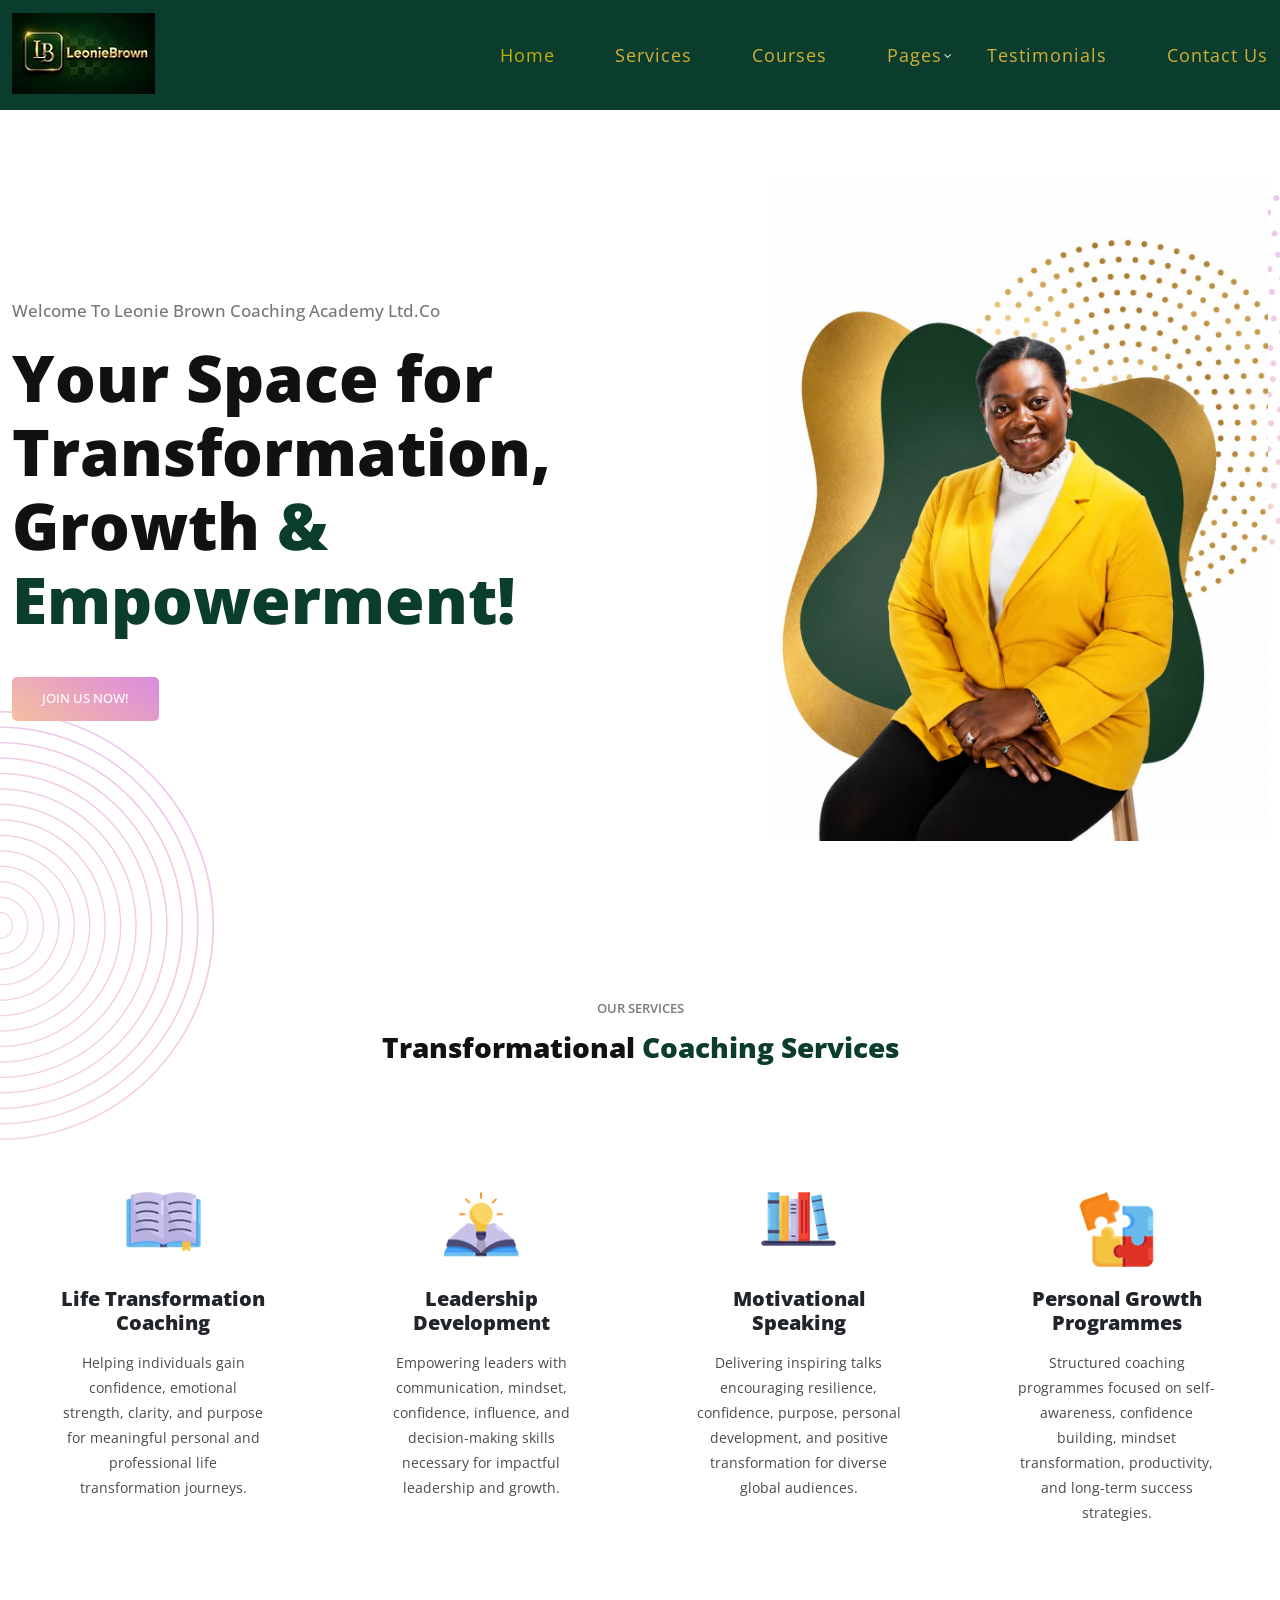
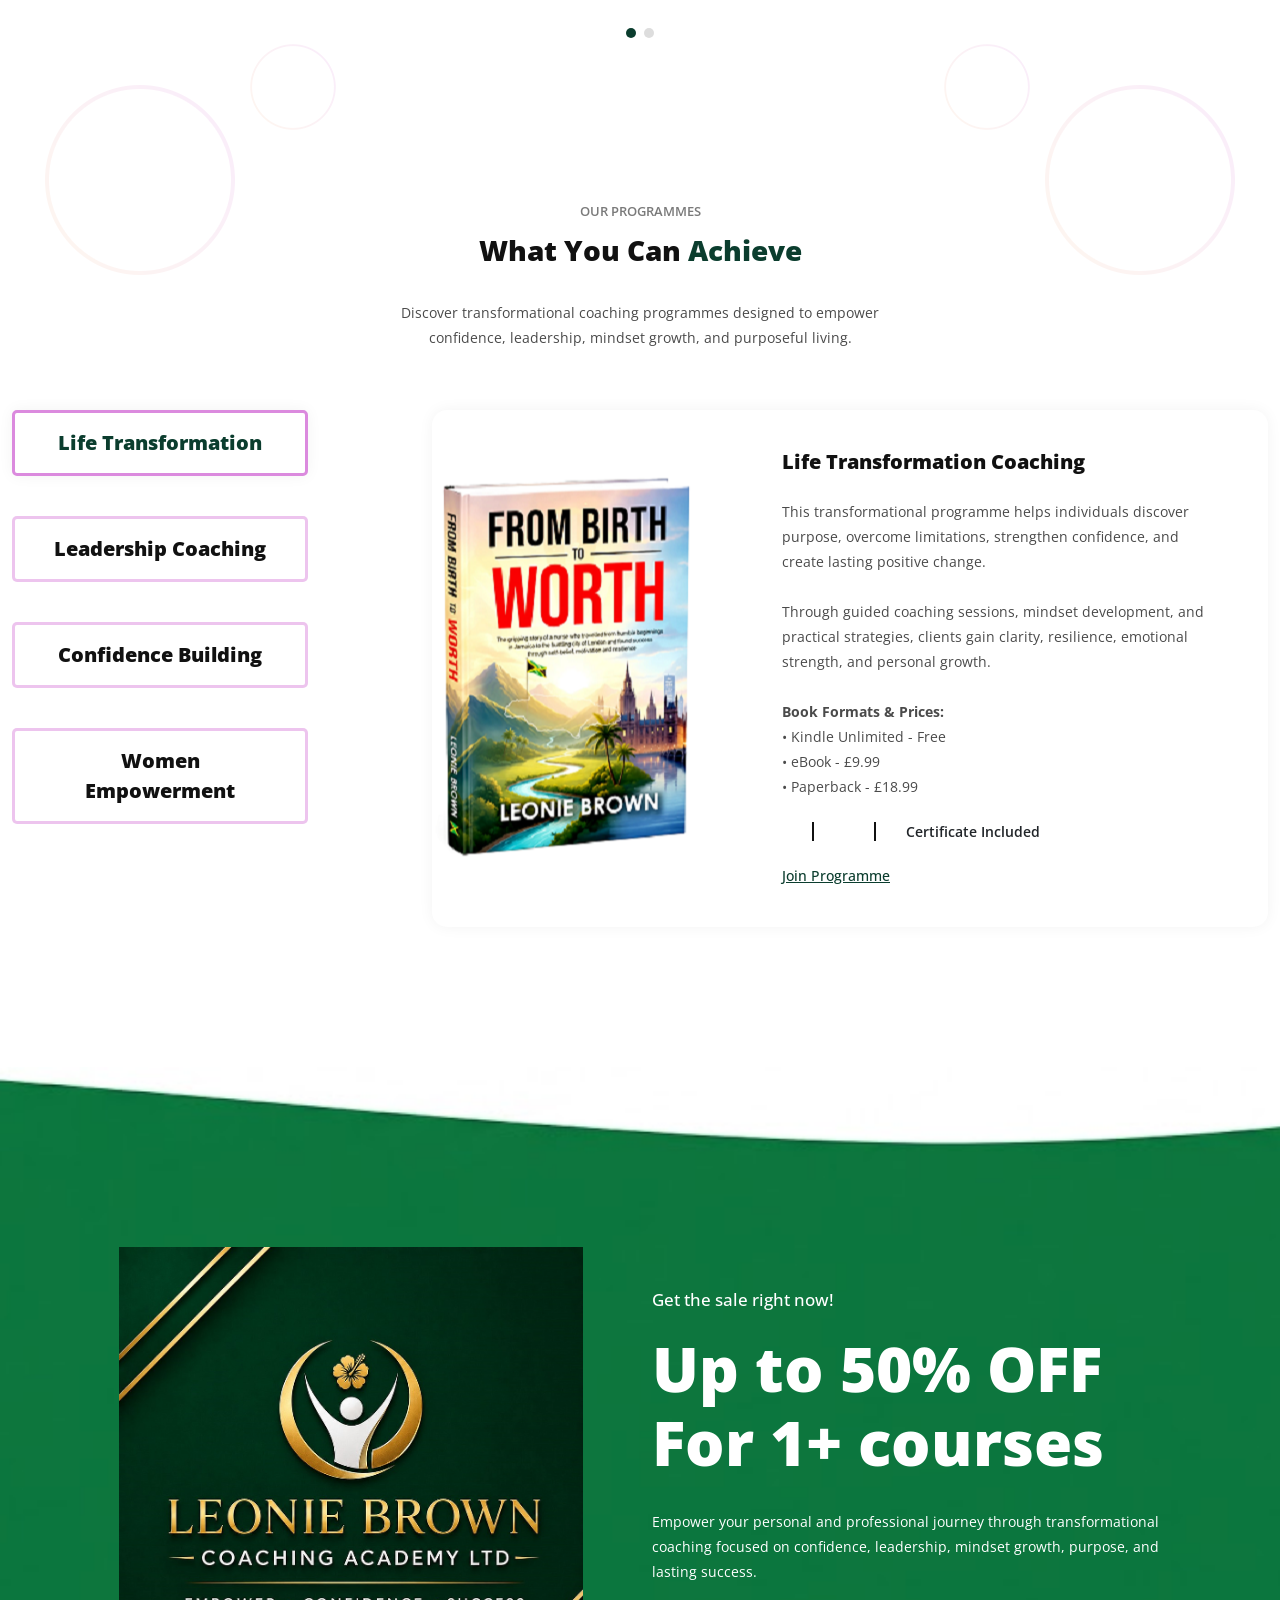
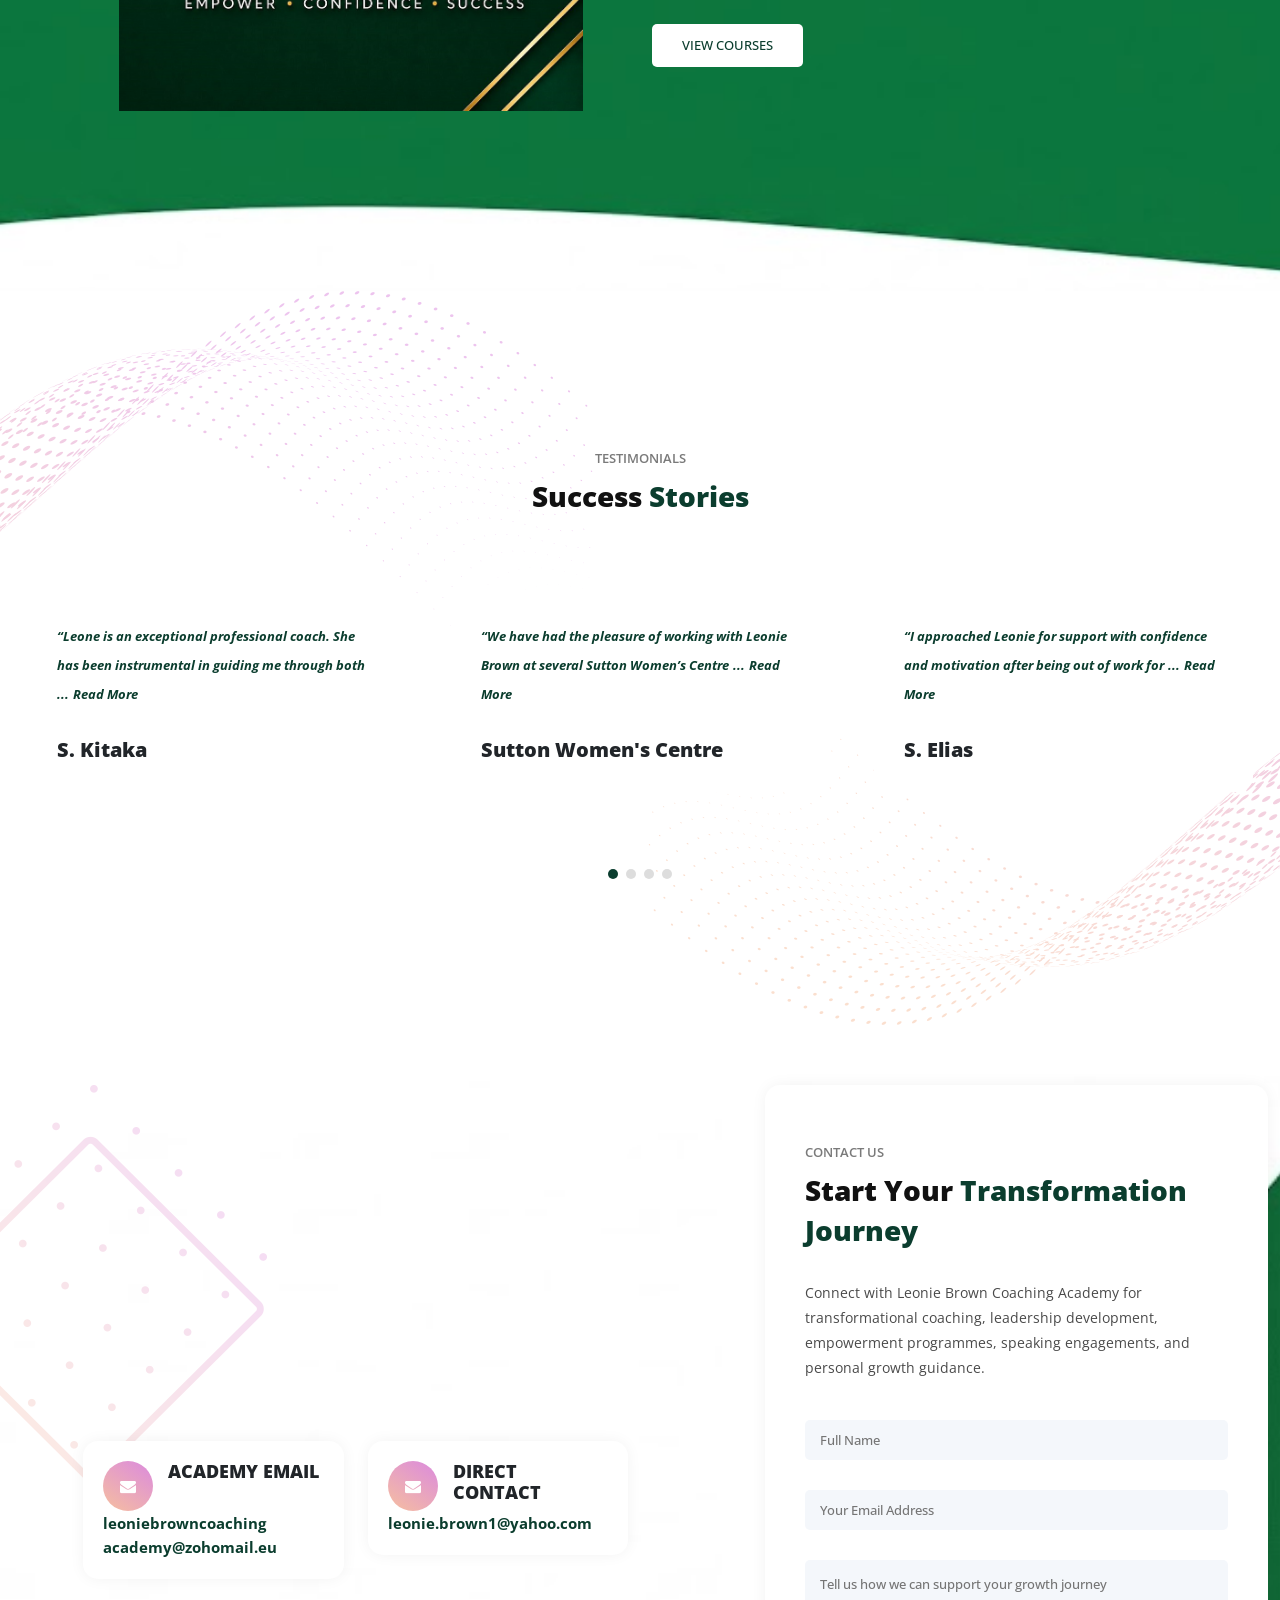
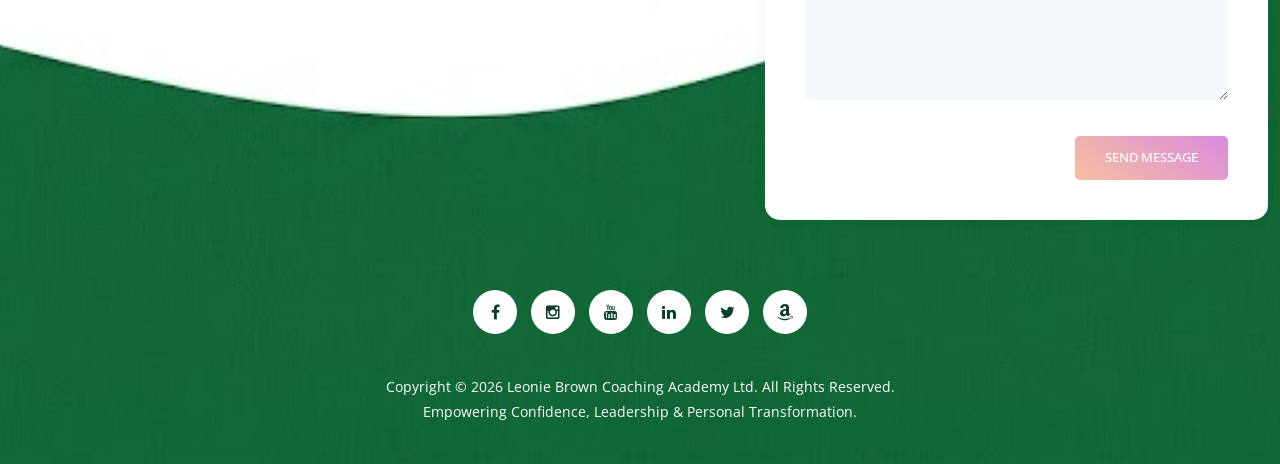
==== commit 4dca49e6: "Initial website upload" ====
--- a/index.html
+++ b/index.html
@@ -878,28 +878,29 @@
 </script>
 <script>
     document.addEventListener("DOMContentLoaded", function () {
-        const trigger = document.getElementById("mobile-submenu-trigger");
+        const mobileTrigger = document.getElementById("mobile-submenu-trigger");
         
-        if (trigger) {
-            trigger.addEventListener("click", function (event) {
-                // Determine if the user is tapping a deep link options item
-                const isSubLink = event.target.closest(".sub-menu a");
+        if (mobileTrigger) {
+            mobileTrigger.addEventListener("click", function (event) {
+                // Check if the user is clicking an active deep page target link inside the dropdown
+                const targetLink = event.target.closest(".sub-menu a");
                 
-                if (!isSubLink) {
-                    // Prevent default anchor processing behavior
+                if (!targetLink) {
+                    // Prevent any broken hash re-routes when opening the menu
                     event.preventDefault();
-                    // Stop event from closing instantly
                     event.stopPropagation(); 
-                    // Toggle visibility open state wrapper class
+                    
+                    // Toggle the view state layout class
                     this.classList.toggle("open");
                 }
+                // If it IS a sub-link, it executes normally and loads the clicked page!
             });
         }
 
-        // Close the sub-menu if a user taps anywhere else on the screen
+        // Instantly closes the menu if a user clicks anywhere else on the open screen area
         document.addEventListener("click", function (event) {
-            if (trigger && !trigger.contains(event.target)) {
-                trigger.classList.remove("open");
+            if (mobileTrigger && !mobileTrigger.contains(event.target)) {
+                mobileTrigger.classList.remove("open");
             }
         });
     });
--- a/assets/css/templatemo-eduwell-style.css
+++ b/assets/css/templatemo-eduwell-style.css
@@ -578,34 +578,41 @@
    MOBILE HEADER (INLINE AMAZON STYLE)
 ========================================== */
 
+/* ==========================================
+   MOBILE HEADER (OVERLAPPING DROPDOWN)
+========================================== */
 
 @media (max-width: 767px) {
-  /* ==========================================
-     MOBILE HEADER (INLINE & ORDERED)
-  ========================================== */
+  /* 1. Base Header Layer - Set to visible so nothing gets clipped */
   .header-area {
-    background-color: #0b3d2e !important; 
+    background-color: #0b3d2e !important; /* Premium dark green banner */
     padding: 0px 10px !important;
     height: 70px !important; 
     box-shadow: none;
     text-align: left;
     display: flex;
     align-items: center;
+    position: relative !important;
+    overflow: visible !important; /* CRITICAL: Allows dropdown to pop out of the banner */
+    z-index: 99999 !important; /* Forces banner to stay above page content */
   }
 
   .header-area .container {
     padding: 0px;
     width: 100%;
-  }
-
+    overflow: visible !important; /* Prevents container boxing */
+  }
+
+  /* 2. Main Navigation Flex Layout */
   .header-area .main-nav {
-    overflow: visible;
     display: flex;
     justify-content: space-between;
     align-items: center;
     width: 100%;
-  }
-
+    overflow: visible !important; /* Keeps parent paths open */
+  }
+
+  /* 3. Logo Placement (Far Left) */
   .header-area .logo {
     margin-left: 5px !important;
     flex-shrink: 0;
@@ -615,16 +622,18 @@
     color: #ffffff !important;
   }
 
+  /* 4. Inline Mobile Navigation Row (Center) */
   .header-area .main-nav .nav {
     display: flex !important; 
     flex-direction: row !important;
     float: none !important;
     width: auto !important;
-    margin: 0 0 0 auto !important; 
+    margin: 0 0 0 auto !important; /* Spreads navigation text fields cleanly */
     padding: 0 !important;
     gap: 8px !important; 
     list-style: none;
     align-items: center;
+    overflow: visible !important;
   }
 
   .header-area .main-nav .nav li:first-child {
@@ -642,26 +651,26 @@
     padding-left: 0px !important;
     padding-right: 0px !important;
     order: 1; 
-  }
-
-  /* ==========================================
-     PAGES & 3 VERTICAL DOTS INTERACTION
-  ========================================== */
+    overflow: visible !important;
+  }
+
+  /* 5. Pages Link & Dot Matrix Layout */
   .header-area .main-nav .nav li.has-sub {
-    order: 99 !important; 
-    position: relative;
-    display: flex;
-    align-items: center;
-    padding-right: 18px !important; /* Touch hit box spacing for the 3 dots */
-    cursor: pointer;
+    order: 99 !important; /* Pin "Pages" text layout element right before the dots */
+    position: relative !important;
+    display: flex !important;
+    align-items: center !important;
+    padding-right: 20px !important; /* Enlarged trigger padding for fingertips */
+    cursor: pointer !important;
+    overflow: visible !important;
   }
 
   .header-area .main-nav .nav li.has-sub a.pages-link {
     padding-right: 2px !important;
-    pointer-events: none; /* Passes tap actions directly down to the parent li handler */
-  }
-
-  /* Tiny arrow indicator */
+    pointer-events: none; /* Passes click down directly to the list container element */
+  }
+
+  /* Custom functional arrow marker placement */
   .header-area .main-nav .nav li.has-sub a.pages-link::after {
     content: " ►" !important;
     color: #e5c158 !important;
@@ -671,12 +680,12 @@
     vertical-align: middle;
   }
 
-  /* Generating the 3 vertical white dots */
+  /* Renders the vertical 3 dots using CSS shadows */
   .header-area .main-nav .nav li.has-sub::after {
     content: '' !important;
     display: block !important;
     position: absolute;
-    right: 2px; 
+    right: 4px; 
     top: 50%;
     transform: translateY(-8px); 
     width: 4px;
@@ -687,50 +696,54 @@
   }
 
   .header-area .menu-trigger {
-    display: none !important;
+    display: none !important; /* Hides default burger wrapper frameworks completely */
   }
 
   /* ==========================================
-     DROPDOWN ACTION MODIFIERS
-  ========================================== */
+     6. THE OVERLAPPING DROPDOWN FLOATER
+     ========================================== */
   .header-area .main-nav .nav li.has-sub ul.sub-menu {
-    display: none !important; /* Kept closed until toggled active */
-    position: absolute;
-    top: 30px;
+    display: none !important; /* Completely hidden when inactive */
+    position: absolute !important;
+    top: 35px; /* Positions menu perfectly clear of the banner line */
     right: -5px; 
-    left: auto;
+    left: auto !important;
     min-width: 140px;
-    background: #ffffff !important; 
+    background: #ffffff !important; /* White panel matching reference images */
     border-radius: 6px;
-    z-index: 99999;
     padding: 6px 0;
-    box-shadow: 0 4px 15px rgba(0, 0, 0, 0.2);
-  }
-
-  /* Dynamic CSS trigger state enabled by Javascript */
+    box-shadow: 0 10px 25px rgba(0, 0, 0, 0.25) !important; /* Heavy shadow for premium layering feel */
+    z-index: 999999 !important; /* Highest rank index forces alignment over all image assets */
+  }
+
+  /* The active modifier toggle class applied by JavaScript */
   .header-area .main-nav .nav li.has-sub.open ul.sub-menu {
-    display: block !important;
+    display: block !important; /* Pops open seamlessly over header borders */
   }
 
   .header-area .main-nav .nav li.has-sub ul.sub-menu li {
     width: 100% !important;
+    display: block !important;
     order: unset !important;
   }
 
+  /* Sub-menu Direct Active Link Items */
   .header-area .main-nav .nav li.has-sub ul.sub-menu li a {
-    color: #2d3436 !important; 
-    font-size: 11px !important;
+    color: #2d3436 !important; /* Dark text for clean readability */
+    font-size: 12px !important;
     font-weight: 600 !important;
-    padding: 10px 14px !important;
+    padding: 10px 16px !important;
     display: block !important;
     background: transparent !important;
-    text-align: left;
-    pointer-events: auto !important; /* Re-enables standard navigation click tracking */
+    text-align: left !important;
+    pointer-events: auto !important; /* Fully functional links */
     border-bottom: 1px solid #f2f2f2 !important;
+    visibility: visible !important;
+    opacity: 1 !important;
   }
 
   .header-area .main-nav .nav li.has-sub ul.sub-menu li:last-child a {
-    border-bottom: none !important;
+    border-bottom: none !important; /* Removes separator line from last choice option */
   }
 
   .header-area .main-nav .nav li.has-sub ul.sub-menu li a::after {
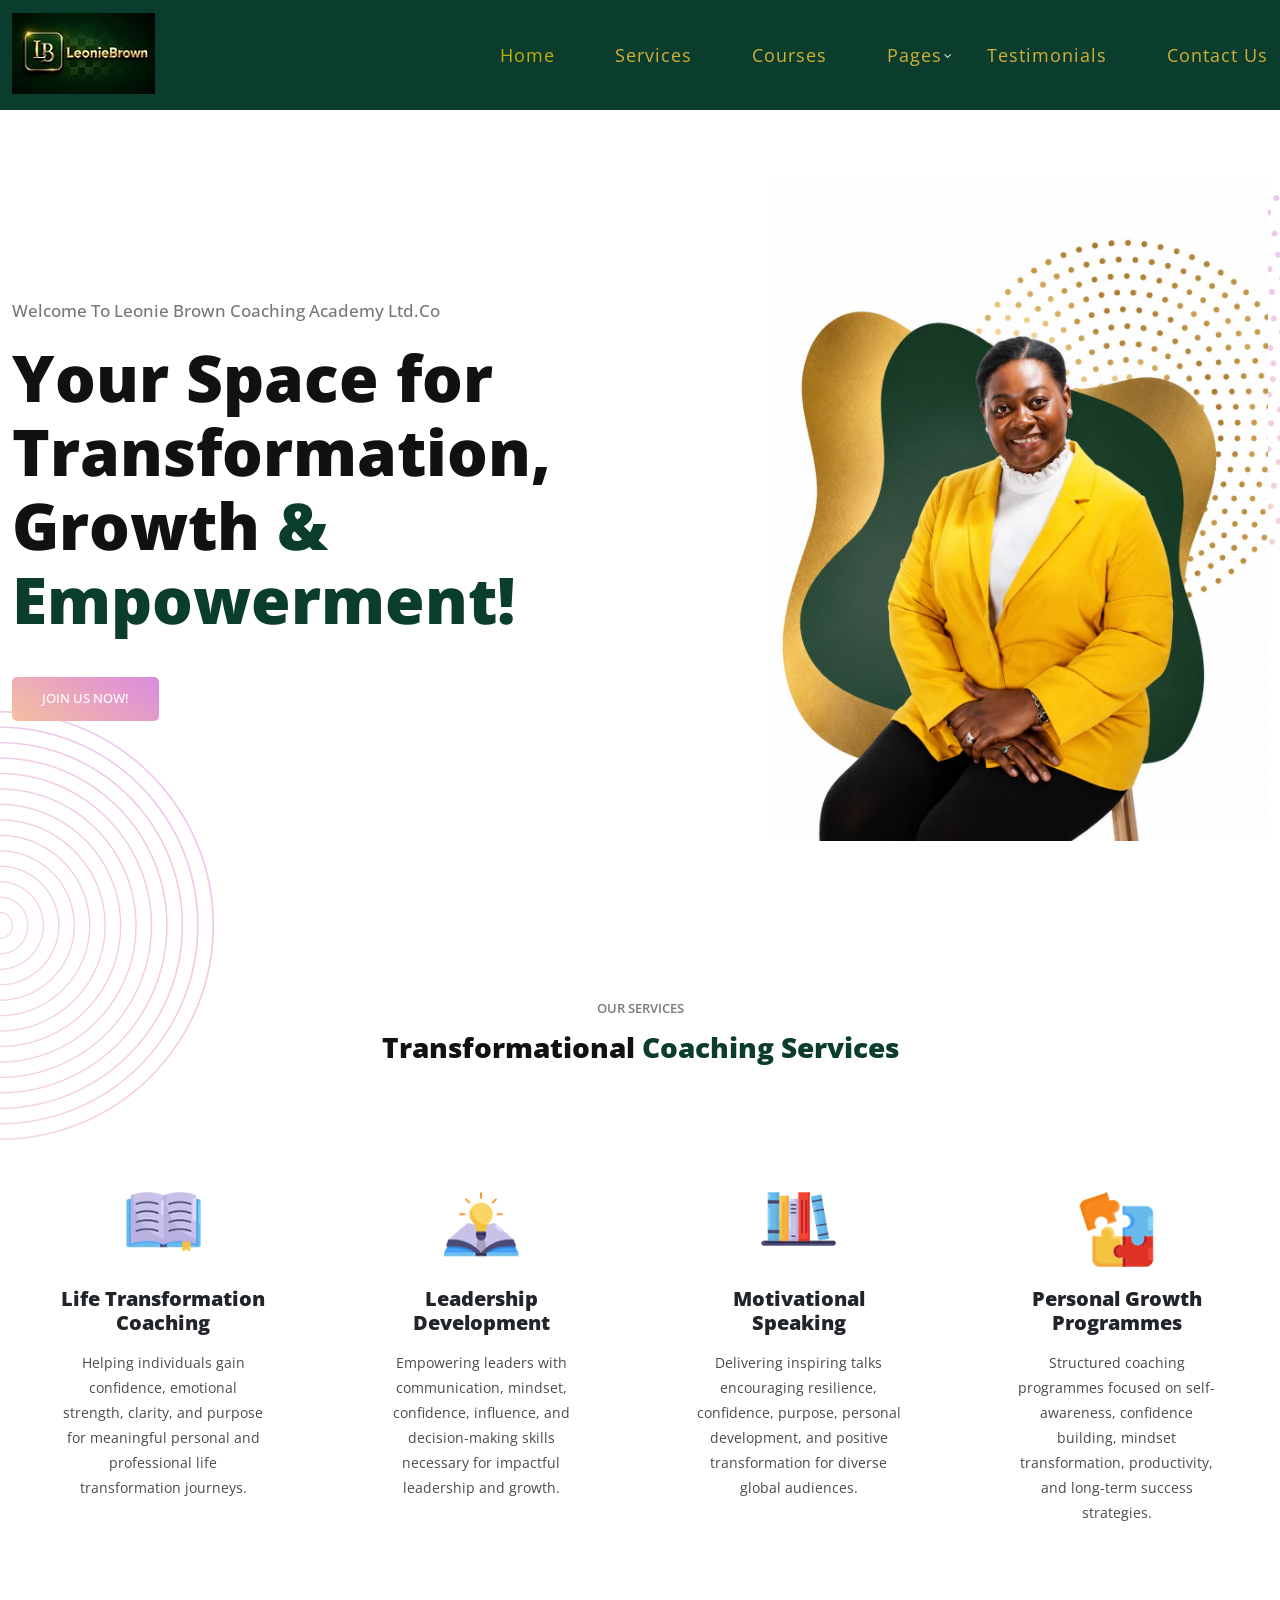
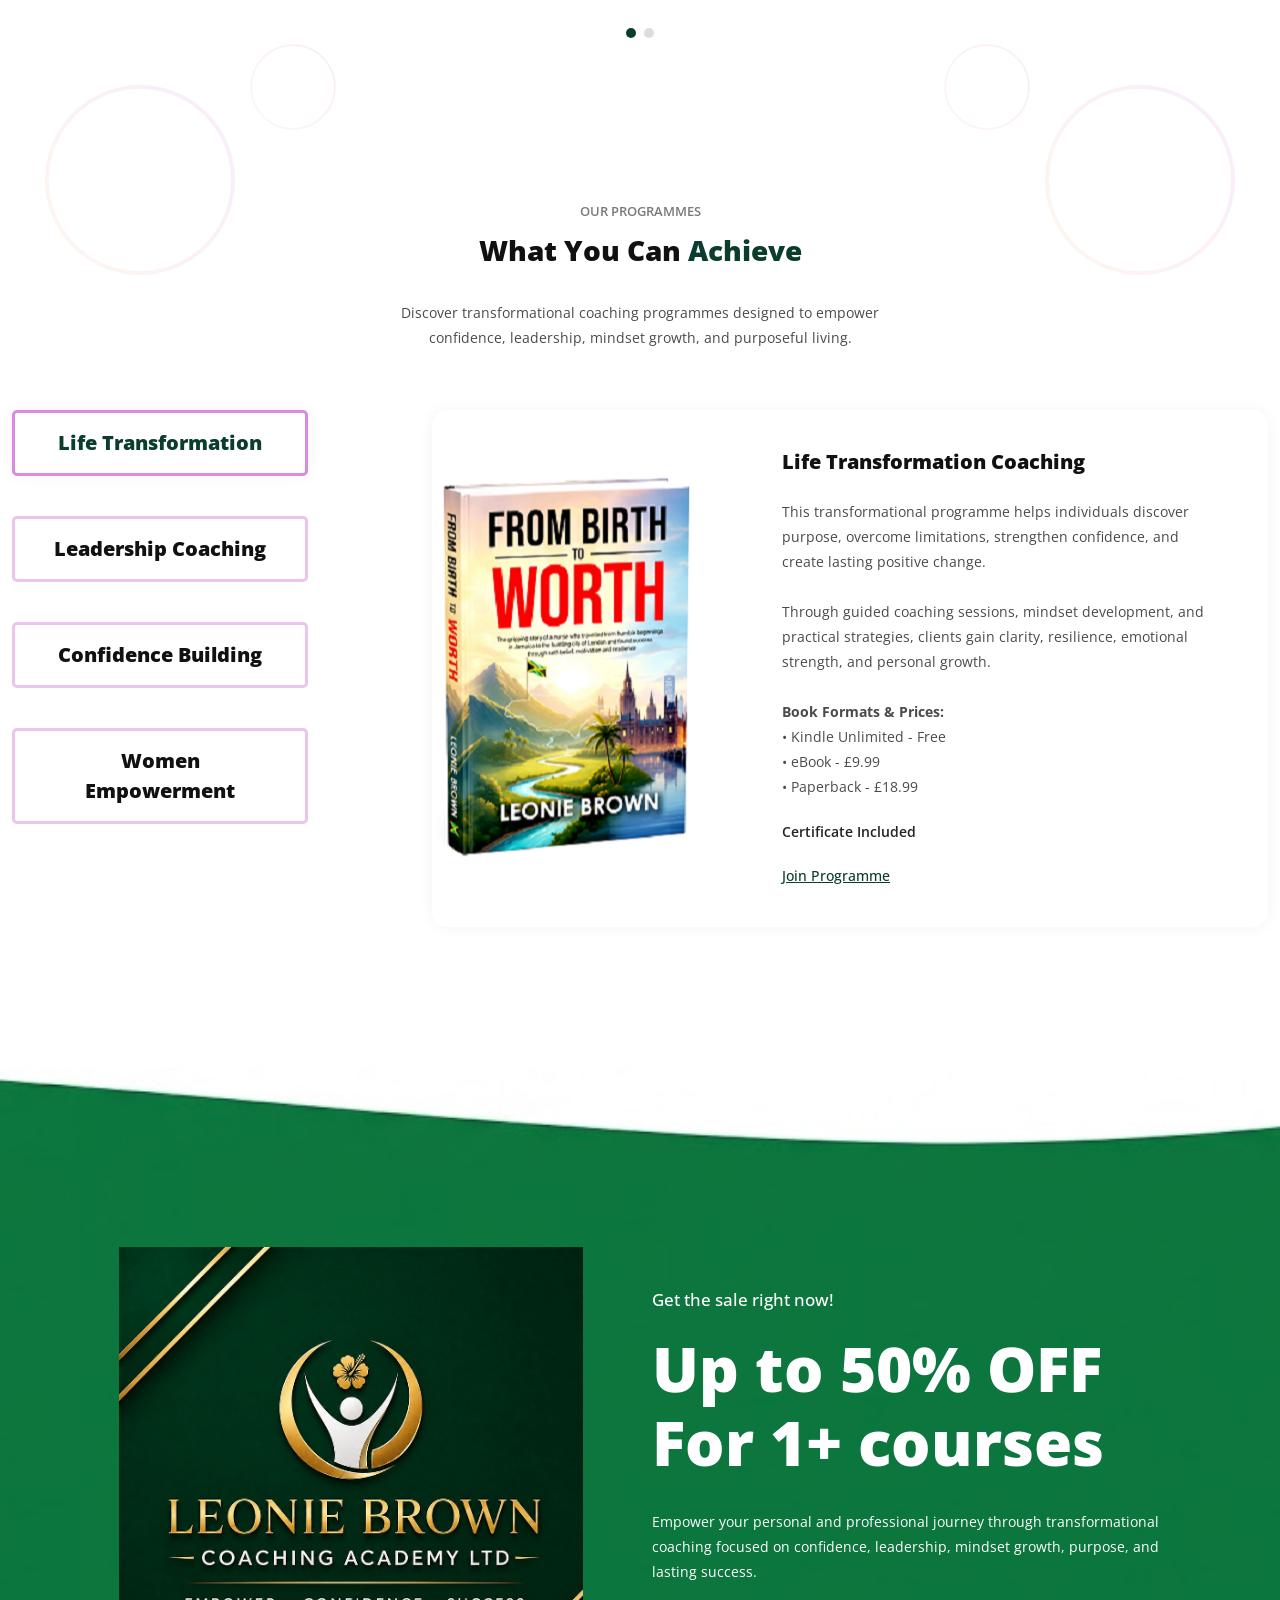
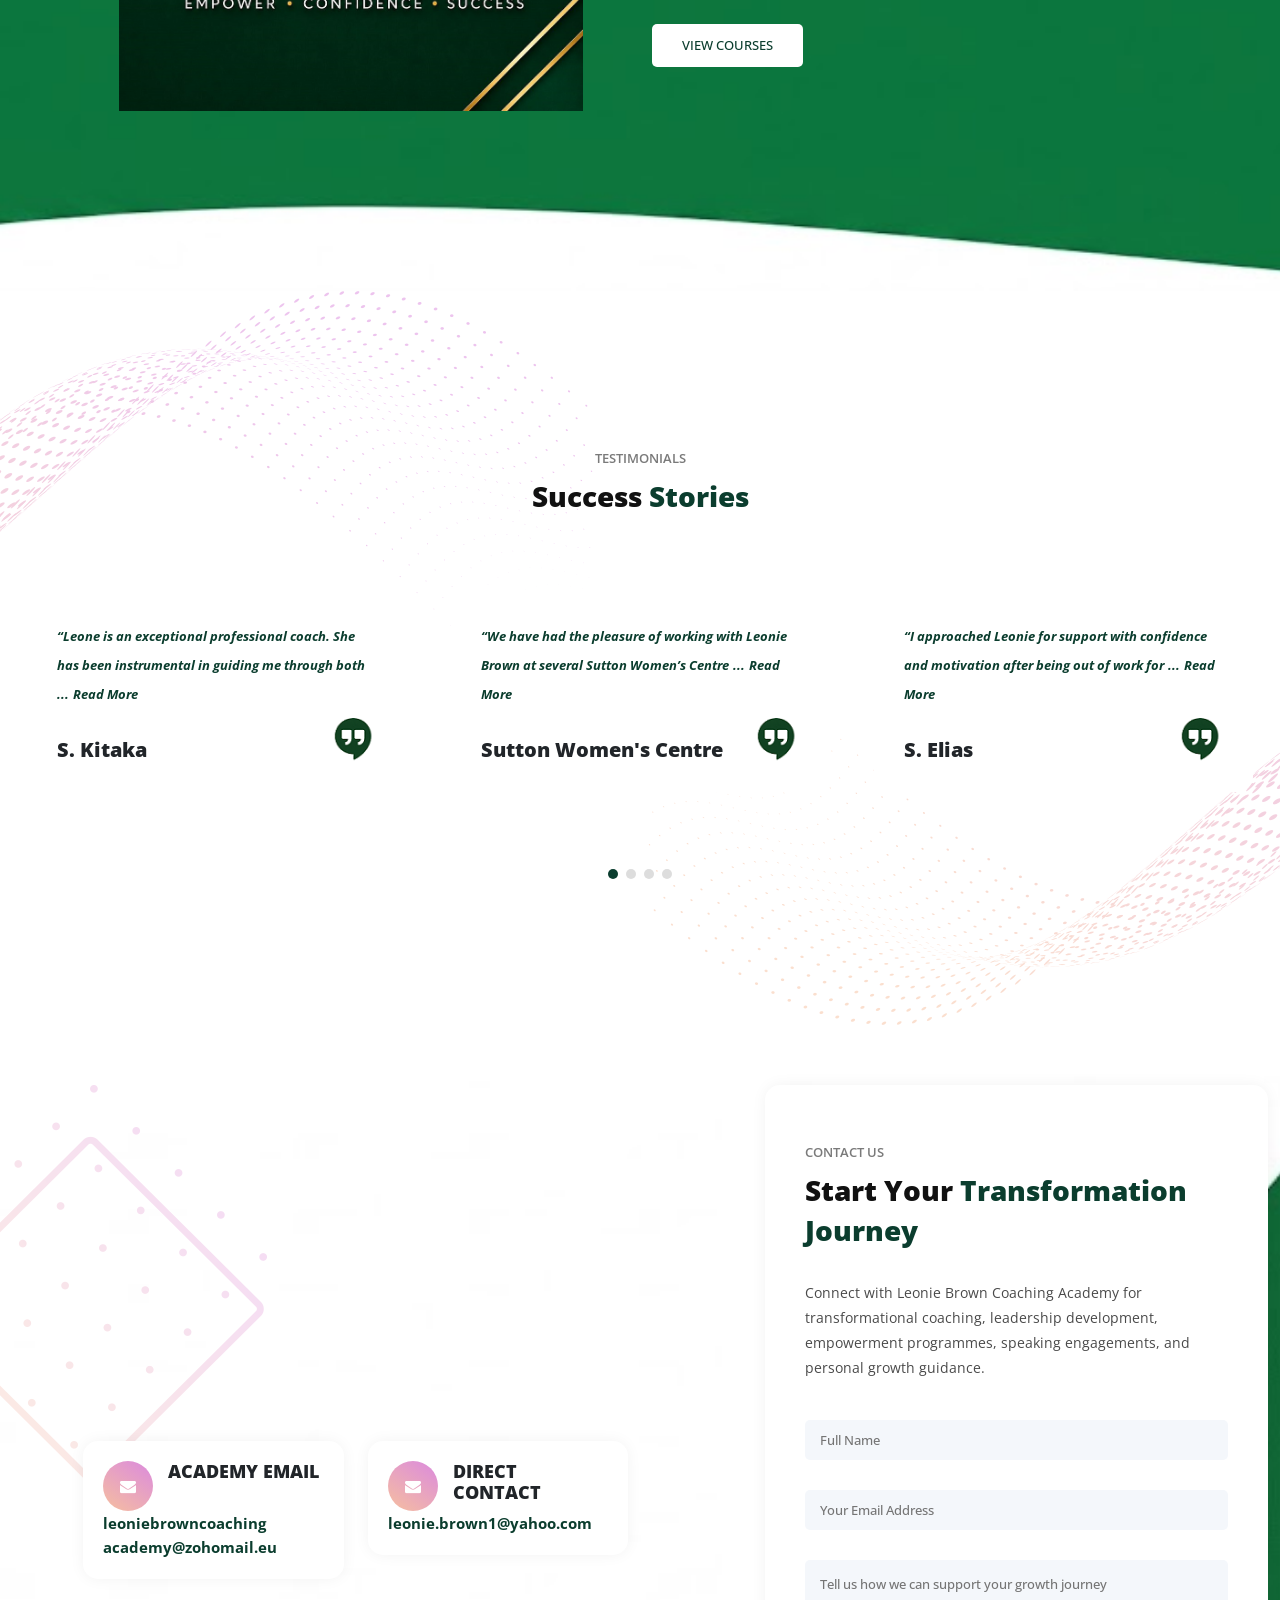
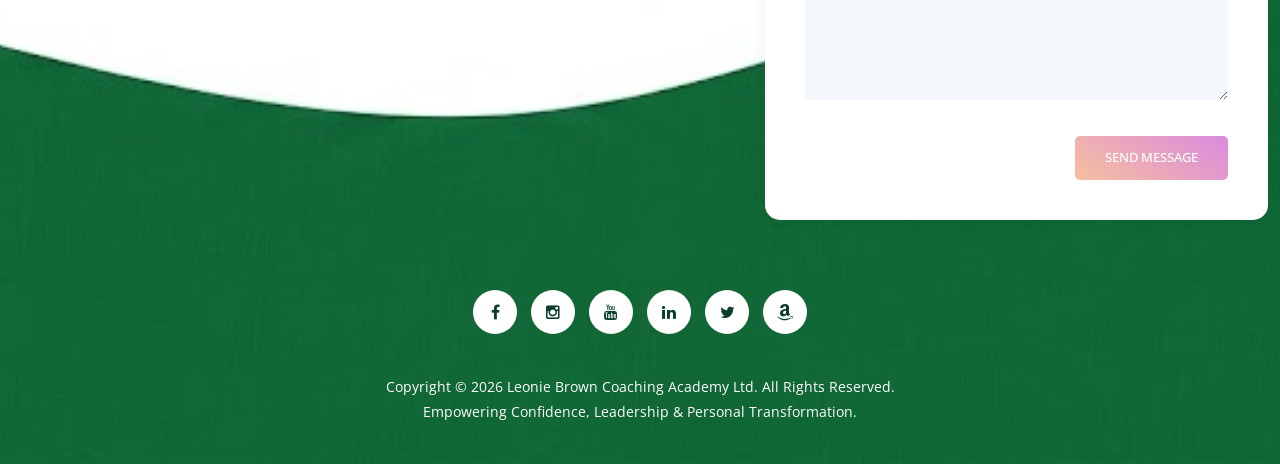
==== commit 93eb0043: "Initial website upload" ====
--- a/index.html
+++ b/index.html
@@ -285,8 +285,6 @@
   • Paperback - £18.99
 </p>
 
-                        <span></span>
-                        <span></span>
                         <span class="last-span">Certificate Included</span>
 
                         <div class="text-button">
--- a/assets/css/templatemo-eduwell-style.css
+++ b/assets/css/templatemo-eduwell-style.css
@@ -577,42 +577,33 @@
 /* ==========================================
    MOBILE HEADER (INLINE AMAZON STYLE)
 ========================================== */
-
-/* ==========================================
-   MOBILE HEADER (OVERLAPPING DROPDOWN)
-========================================== */
-
 @media (max-width: 767px) {
-  /* 1. Base Header Layer - Set to visible so nothing gets clipped */
+  /* 1. Base Header Container */
   .header-area {
-    background-color: #0b3d2e !important; /* Premium dark green banner */
+    background-color: #0b3d2e !important; /* Signature deep green banner */
     padding: 0px 10px !important;
     height: 70px !important; 
     box-shadow: none;
     text-align: left;
     display: flex;
     align-items: center;
-    position: relative !important;
-    overflow: visible !important; /* CRITICAL: Allows dropdown to pop out of the banner */
-    z-index: 99999 !important; /* Forces banner to stay above page content */
   }
 
   .header-area .container {
     padding: 0px;
     width: 100%;
-    overflow: visible !important; /* Prevents container boxing */
-  }
-
-  /* 2. Main Navigation Flex Layout */
+  }
+
+  /* 2. Main Navigation Flex Framework */
   .header-area .main-nav {
+    overflow: visible;
     display: flex;
     justify-content: space-between;
     align-items: center;
     width: 100%;
-    overflow: visible !important; /* Keeps parent paths open */
-  }
-
-  /* 3. Logo Placement (Far Left) */
+  }
+
+  /* 3. Logo Alignment (Far Left) */
   .header-area .logo {
     margin-left: 5px !important;
     flex-shrink: 0;
@@ -622,18 +613,17 @@
     color: #ffffff !important;
   }
 
-  /* 4. Inline Mobile Navigation Row (Center) */
+  /* 4. Center Navigation Link Row */
   .header-area .main-nav .nav {
     display: flex !important; 
     flex-direction: row !important;
     float: none !important;
     width: auto !important;
-    margin: 0 0 0 auto !important; /* Spreads navigation text fields cleanly */
+    margin: 0 0 0 auto !important; /* Pushes the entire block cleanly to the right */
     padding: 0 !important;
-    gap: 8px !important; 
+    gap: 8px !important; /* Keeps links grouped comfortably close */
     list-style: none;
     align-items: center;
-    overflow: visible !important;
   }
 
   .header-area .main-nav .nav li:first-child {
@@ -644,34 +634,56 @@
     margin-top: 0px !important;
   }
 
+  /* 5. Compressing Nav Items & Layout Re-ordering */
   .header-area .main-nav .nav li {
     width: auto !important;
     background: transparent !important;
     border-bottom: none !important;
     padding-left: 0px !important;
     padding-right: 0px !important;
-    order: 1; 
-    overflow: visible !important;
-  }
-
-  /* 5. Pages Link & Dot Matrix Layout */
+    order: 1; /* Sets default sorting priority */
+  }
+
+  /* CRITICAL: Force the "Pages" item to position itself last in the inline row */
   .header-area .main-nav .nav li.has-sub {
-    order: 99 !important; /* Pin "Pages" text layout element right before the dots */
-    position: relative !important;
-    display: flex !important;
-    align-items: center !important;
-    padding-right: 20px !important; /* Enlarged trigger padding for fingertips */
-    cursor: pointer !important;
-    overflow: visible !important;
-  }
-
-  .header-area .main-nav .nav li.has-sub a.pages-link {
-    padding-right: 2px !important;
-    pointer-events: none; /* Passes click down directly to the list container element */
-  }
-
-  /* Custom functional arrow marker placement */
-  .header-area .main-nav .nav li.has-sub a.pages-link::after {
+    order: 99 !important; /* Forces layout rendering engine to stack it last */
+    position: relative;
+    display: flex;
+    align-items: center;
+  }
+
+  .header-area .main-nav .nav li a {
+    height: auto !important;
+    line-height: normal !important;
+    padding: 4px 2px !important; 
+    border: none !important;
+    background: transparent !important;
+    color: #e5c158 !important; /* Premium gold accent link text */
+    font-size: 10px !important; 
+    font-weight: 600 !important;
+    text-transform: capitalize;
+    white-space: nowrap; 
+  }
+
+  .header-area .main-nav .nav li a:hover,
+  .header-area .main-nav .nav li a.active {
+    background: transparent !important;
+    color: #ffffff !important; 
+  }
+
+/* ==========================================
+     6 & 7. REMOVED OLD LINES & INJECTED 3 DOTS
+     ========================================== */
+  .header-area .main-nav .nav li.has-sub {
+    order: 99 !important; /* Locks Pages block at the absolute end of the row */
+    position: relative;
+    display: flex;
+    align-items: center;
+    padding-right: 14px !important; /* Created safe-zone spacing to house the dots */
+  }
+
+  /* Appends a small arrow pointing cleanly toward your new dots */
+  .header-area .main-nav .nav li.has-sub a::after {
     content: " ►" !important;
     color: #e5c158 !important;
     font-size: 7px !important;
@@ -680,72 +692,75 @@
     vertical-align: middle;
   }
 
-  /* Renders the vertical 3 dots using CSS shadows */
-  .header-area .main-nav .nav li.has-sub::after {
+  /* REPLACED DEFAULT THEME ARROW: Now generates the 3 vertical white dots */
+  .header-area .main-nav .nav li.has-sub:after {
     content: '' !important;
     display: block !important;
     position: absolute;
-    right: 4px; 
+    right: 0px; /* Pinned precisely to the right of the Pages link element */
     top: 50%;
-    transform: translateY(-8px); 
+    transform: translateY(-9px); /* Centers the vertical matrix column cleanly */
     width: 4px;
     height: 4px;
-    background-color: #ffffff; 
+    background-color: #ffffff; /* Top dot color */
     border-radius: 50%;
+    /* Layered box-shadow structures produce the middle and bottom alignment points */
     box-shadow: 0 6px 0 #ffffff, 0 12px 0 #ffffff !important;
-  }
-
-  .header-area .menu-trigger {
-    display: none !important; /* Hides default burger wrapper frameworks completely */
+    cursor: pointer;
+  }
+
+  /* Completely clear out and hide the old theme menu-trigger container */
+  .header-area .menu-trigger,
+  .header-area .menu-trigger span,
+  .header-area .menu-trigger span::before,
+  .header-area .menu-trigger span::after {
+    display: none !important;
   }
 
   /* ==========================================
-     6. THE OVERLAPPING DROPDOWN FLOATER
+     8. POSITIONED DROPDOWN SUB-MENU OVERLAY
      ========================================== */
   .header-area .main-nav .nav li.has-sub ul.sub-menu {
-    display: none !important; /* Completely hidden when inactive */
-    position: absolute !important;
-    top: 35px; /* Positions menu perfectly clear of the banner line */
-    right: -5px; 
-    left: auto !important;
-    min-width: 140px;
-    background: #ffffff !important; /* White panel matching reference images */
+    display: none;
+    position: absolute;
+    top: 25px;
+    right: -10px; /* Positions the white drop-down directly below the new dots */
+    left: auto;
+    min-width: 135px;
+    background: #ffffff; /* Dropdown container background color */
     border-radius: 6px;
+    z-index: 9999;
     padding: 6px 0;
-    box-shadow: 0 10px 25px rgba(0, 0, 0, 0.25) !important; /* Heavy shadow for premium layering feel */
-    z-index: 999999 !important; /* Highest rank index forces alignment over all image assets */
-  }
-
-  /* The active modifier toggle class applied by JavaScript */
-  .header-area .main-nav .nav li.has-sub.open ul.sub-menu {
-    display: block !important; /* Pops open seamlessly over header borders */
+    box-shadow: 0 4px 12px rgba(0, 0, 0, 0.15);
+  }
+
+  /* Reveals the sub-menu options seamlessly on click/hover states */
+  .header-area .main-nav .nav li.has-sub.open ul.sub-menu,
+  .header-area .main-nav .nav li.has-sub:hover ul.sub-menu {
+    display: block !important;
   }
 
   .header-area .main-nav .nav li.has-sub ul.sub-menu li {
     width: 100% !important;
-    display: block !important;
     order: unset !important;
   }
 
-  /* Sub-menu Direct Active Link Items */
   .header-area .main-nav .nav li.has-sub ul.sub-menu li a {
-    color: #2d3436 !important; /* Dark text for clean readability */
-    font-size: 12px !important;
-    font-weight: 600 !important;
-    padding: 10px 16px !important;
-    display: block !important;
+    color: #2d3436 !important; /* Solid high-contrast text layout */
+    font-size: 11px !important;
+    font-weight: 500 !important;
+    padding: 8px 14px !important;
+    display: block;
     background: transparent !important;
-    text-align: left !important;
-    pointer-events: auto !important; /* Fully functional links */
+    text-align: left;
     border-bottom: 1px solid #f2f2f2 !important;
-    visibility: visible !important;
-    opacity: 1 !important;
   }
 
   .header-area .main-nav .nav li.has-sub ul.sub-menu li:last-child a {
-    border-bottom: none !important; /* Removes separator line from last choice option */
-  }
-
+    border-bottom: none !important;
+  }
+
+  /* Clears out inherited arrow elements within the nested listing drop selections */
   .header-area .main-nav .nav li.has-sub ul.sub-menu li a::after {
     display: none !important;
   }
@@ -755,7 +770,6 @@
     background: #f7f9f8 !important;
   }
 }
-
 
 /* 
 ---------------------------------------------
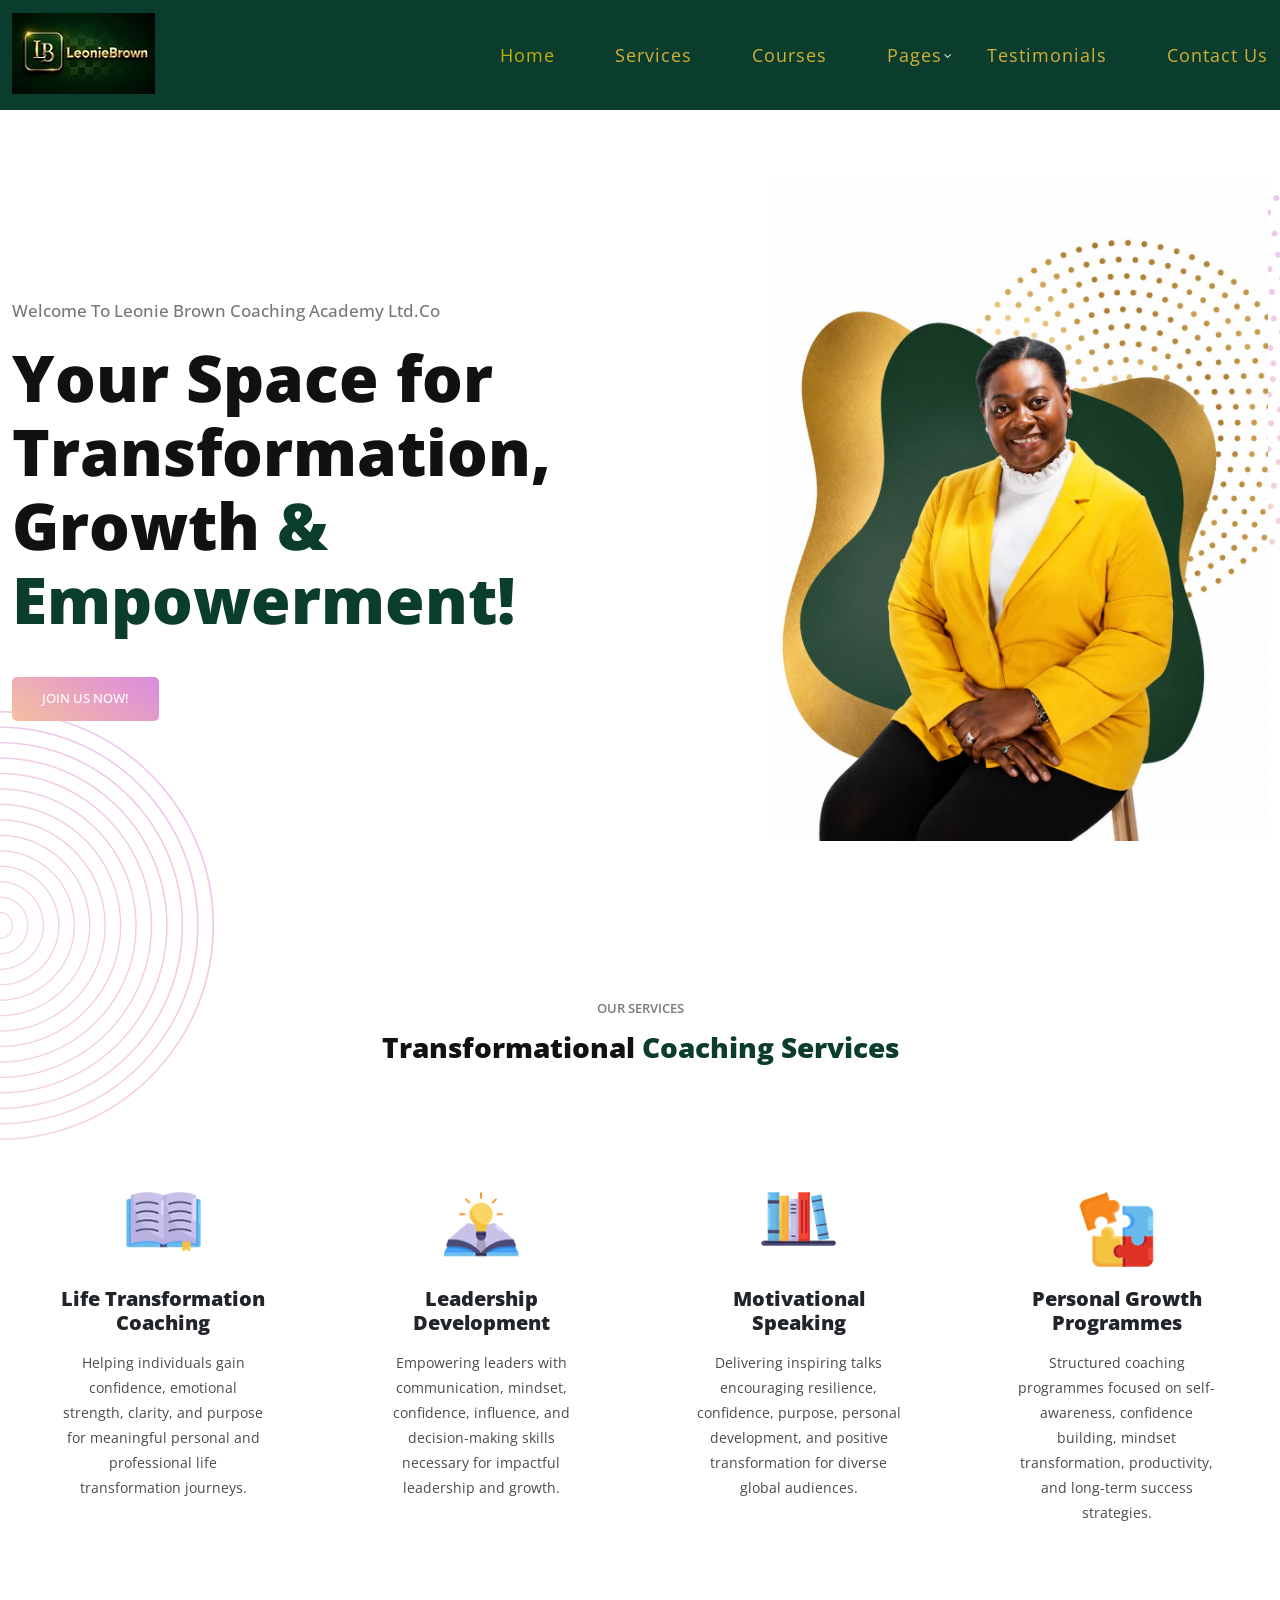
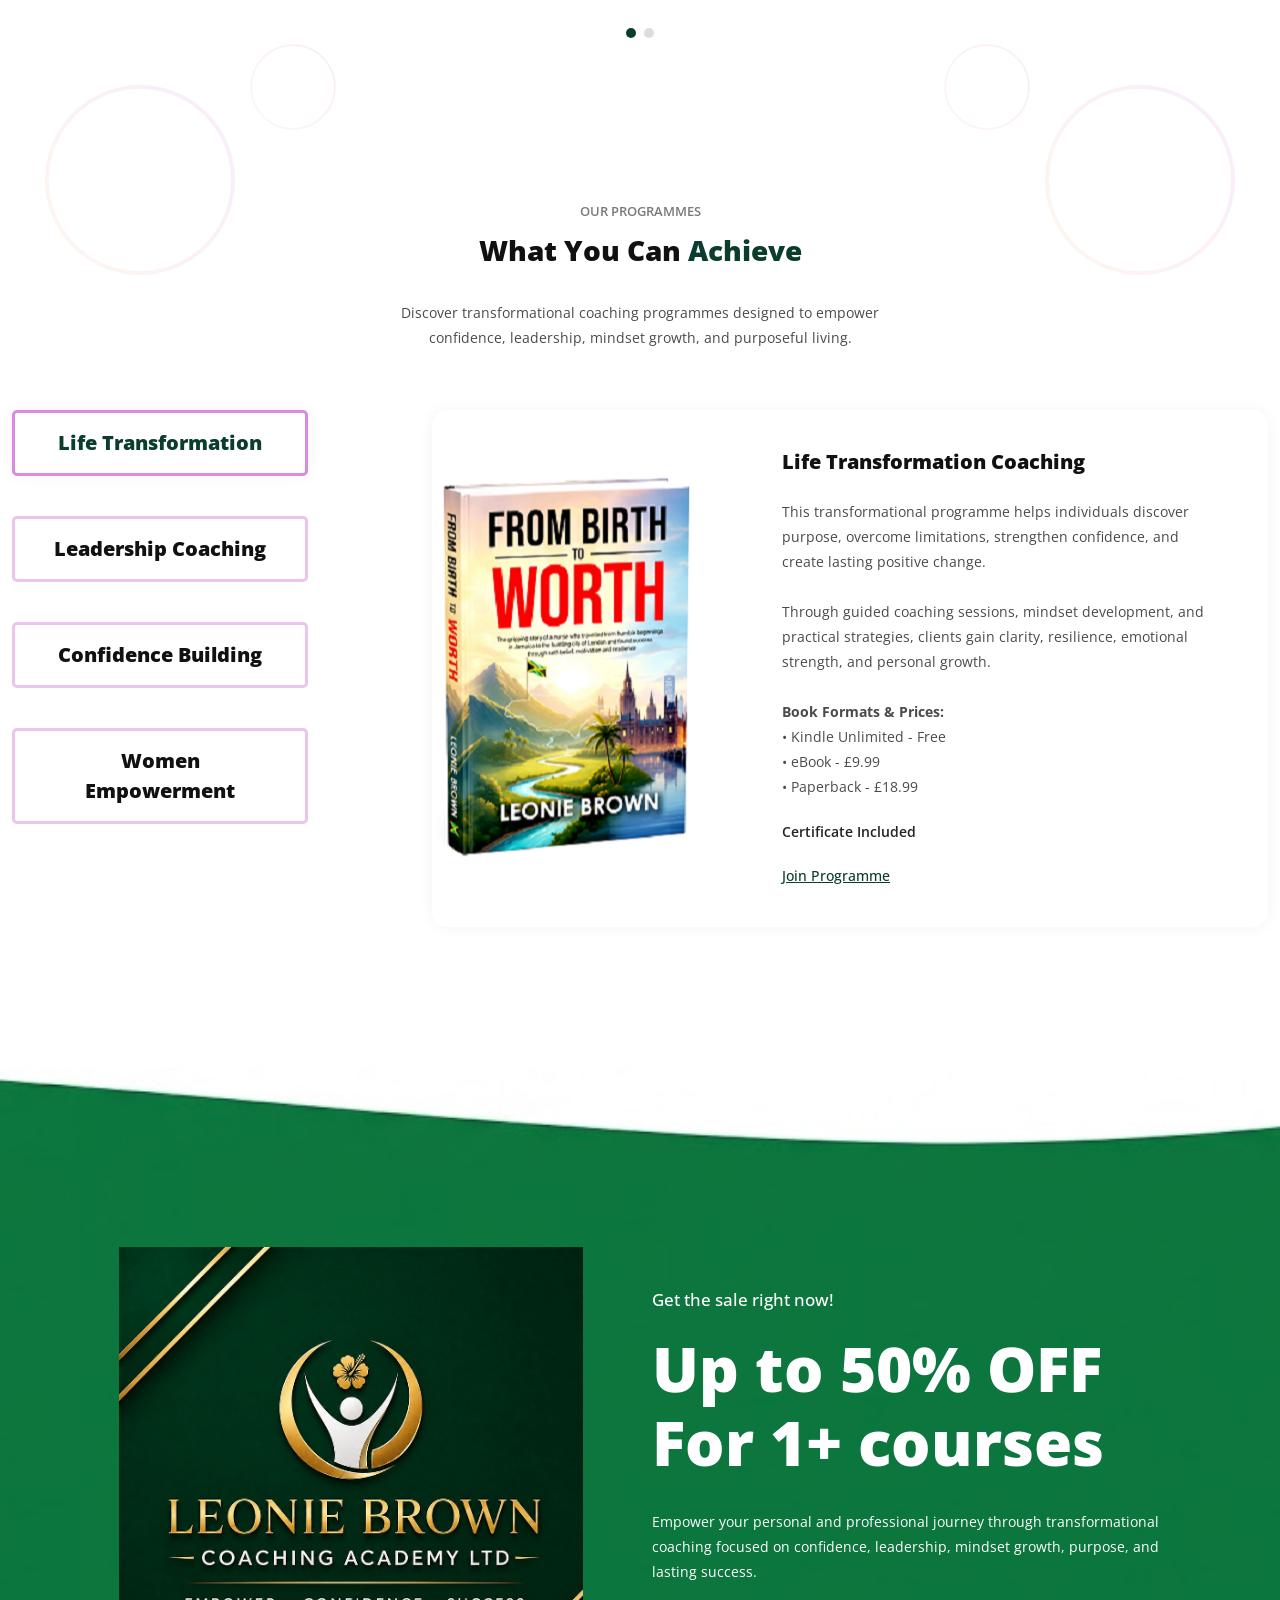
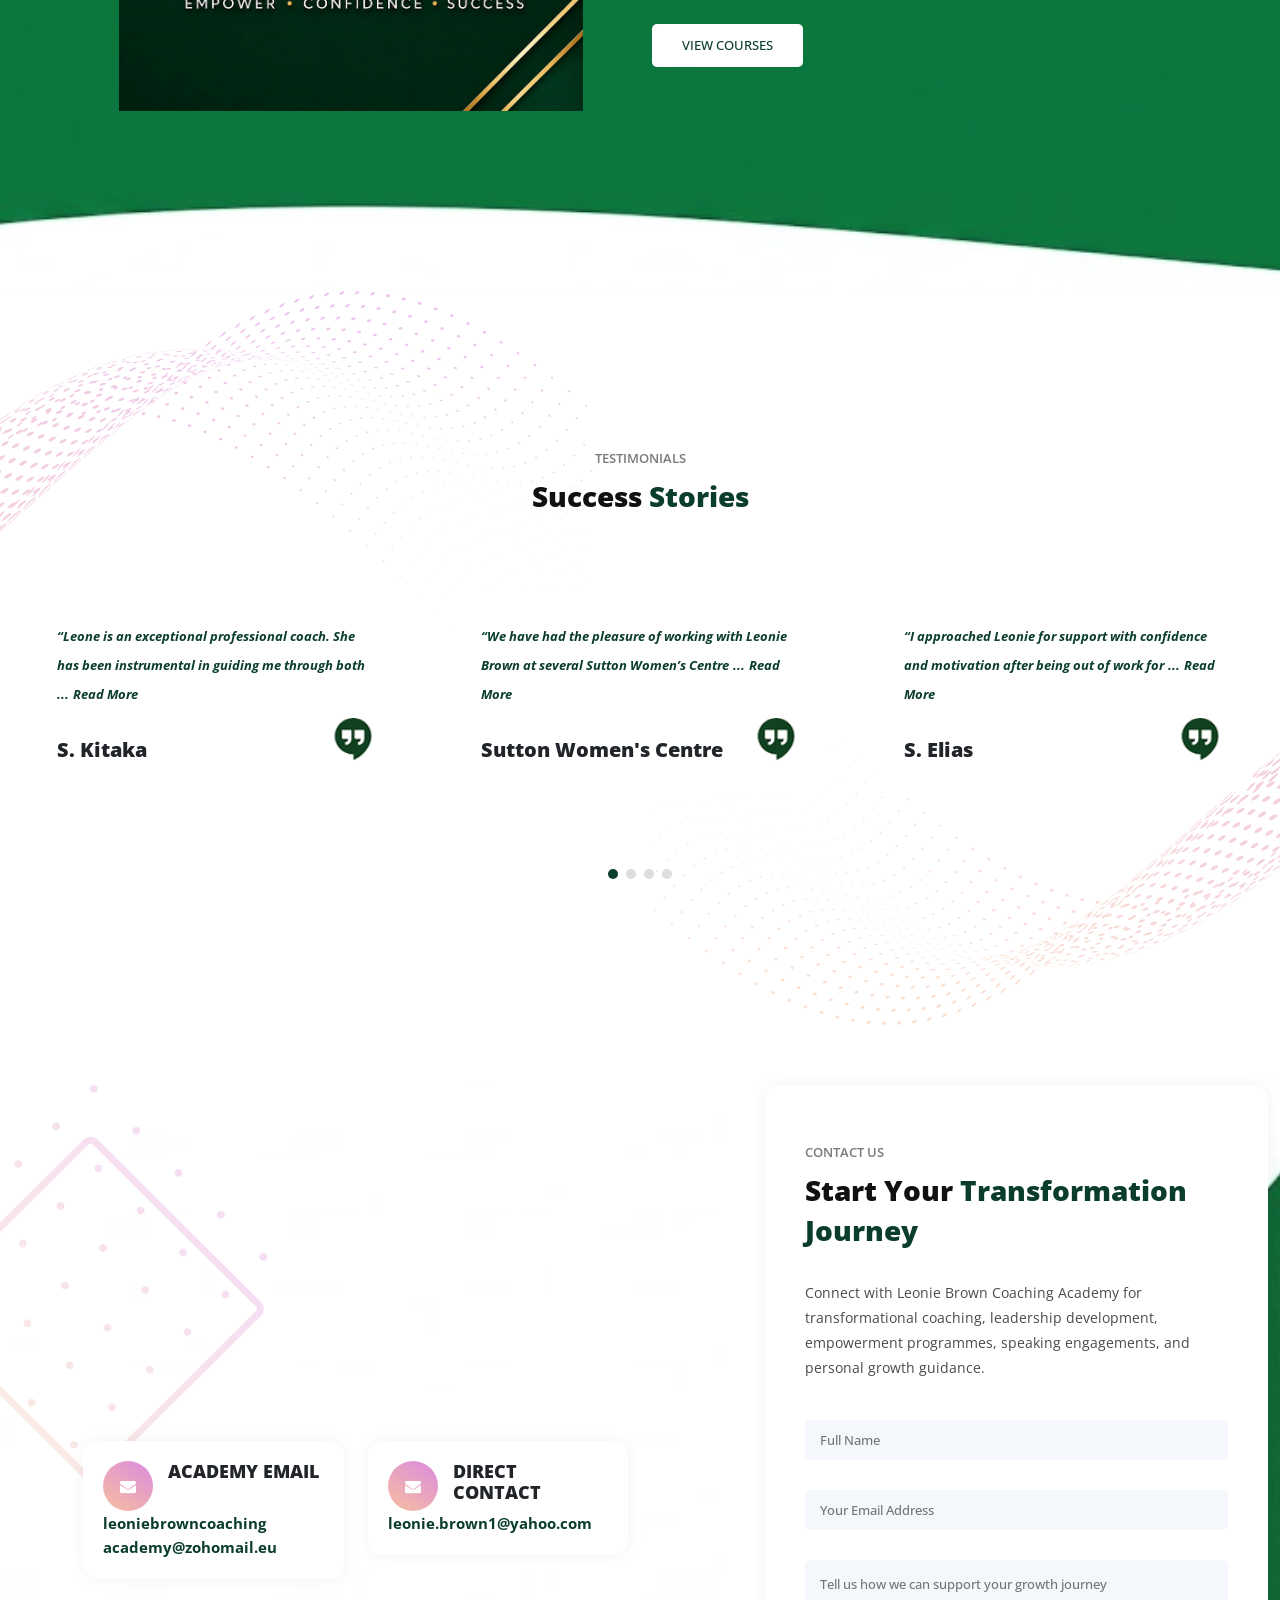
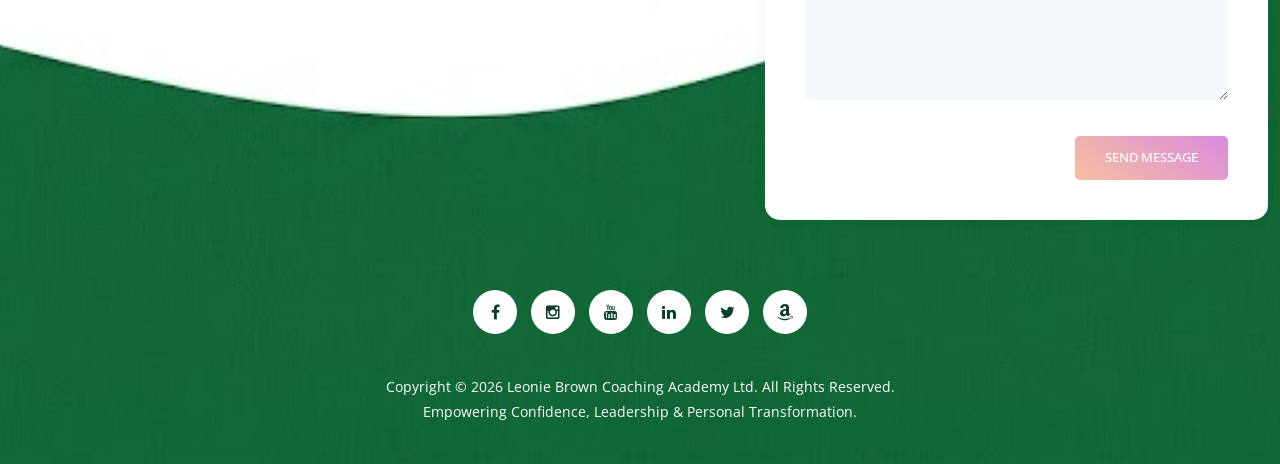
==== commit dea7d689: "Initial website upload" ====
--- a/index.html
+++ b/index.html
@@ -509,7 +509,7 @@
 Leonie kept the audience captivated, while including some of the challenges she had experienced.
 How these challenges were overcome.
 This speech is still remembered today as it was so powerful, challenging but also imparting a feeling of hope and being able to overcome adversities”</p>
-            <h4>Sutton African Caribbean Cultural Organisation</h4>
+            <h4>Sutton African Caribbean<br>Cultural Organisation</h4>
             <span></span>
             <img src="assets/images/quote.png" alt="">
           </div>
